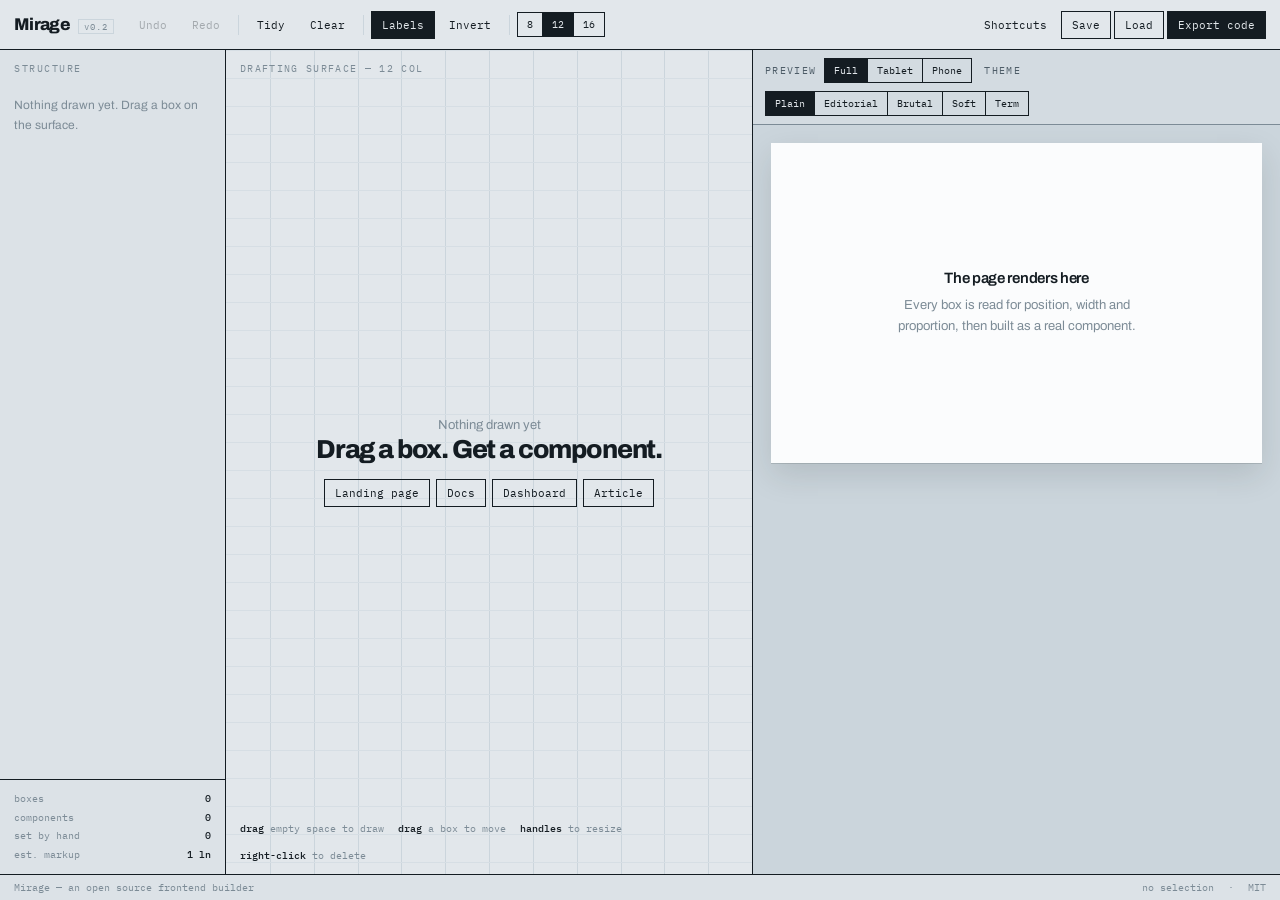
==== mirage/index.html @ 5aaaddd9 "Add files via upload" ====
<!DOCTYPE html>
<html lang="en">
<head>
<meta charset="utf-8">
<meta name="viewport" content="width=device-width, initial-scale=1">
<title>Mirage — draw the page</title>
<link rel="preconnect" href="https://fonts.googleapis.com">
<link rel="preconnect" href="https://fonts.gstatic.com" crossorigin>
<link href="https://fonts.googleapis.com/css2?family=Archivo:wght@400;500;600;700;800&family=IBM+Plex+Mono:wght@400;500&family=Instrument+Serif:ital@0;1&display=swap" rel="stylesheet">
<link rel="stylesheet" href="../css/mirage.css">
</head>
<body>
<div id="app">

<header>
  <div class="mk"><h1>Mirage</h1><span class="v">v0.2</span></div>
  <div class="bar">
    <button class="t" id="bUndo">Undo</button>
    <button class="t" id="bRedo">Redo</button>
    <span class="sep"></span>
    <button class="t" id="bTidy">Tidy</button>
    <button class="t" id="bClear">Clear</button>
    <span class="sep"></span>
    <button class="t on" id="bLabels">Labels</button>
    <button class="t" id="bDark">Invert</button>
    <span class="sep"></span>
    <div class="seg" id="segCols">
      <button data-cols="8">8</button><button data-cols="12" class="on">12</button><button data-cols="16">16</button>
    </div>
  </div>
  <div class="bar right">
    <button class="t" id="bKeys">Shortcuts</button>
    <button class="t bx" id="bSave">Save</button>
    <button class="t bx" id="bLoad">Load</button>
    <button class="t pri" id="bExport">Export code</button>
  </div>
</header>

<main>
  <aside id="rail">
    <div class="pane on" id="paneLayers">
      <div class="rh">Structure</div>
      <div class="rs" id="layers"><div class="none">Nothing drawn yet. Drag a box on the surface.</div></div>
    </div>

    <div class="pane" id="paneInsp">
      <div class="rh" id="inspHead">Box</div>
      <div class="rs">
        <div class="fld">
          <label>Reads as</label>
          <div class="conf" style="margin-bottom:8px">
            <span id="cfLab">auto</span>
            <span class="met"><i id="cfBar"></i></span>
            <span id="cfPct">0%</span>
          </div>
          <div class="types" id="typeGrid"></div>
        </div>
        <div class="fld">
          <label>Span</label>
          <div class="rng"><input type="range" id="fSpan" min="1" max="12" step="1"><span class="v" id="fSpanV">12</span></div>
        </div>
        <div class="fld">
          <label>Height</label>
          <div class="rng"><input type="range" id="fH" min="3" max="60" step="1"><span class="v" id="fHV">10</span></div>
        </div>
        <div class="fld">
          <label>Offset from left</label>
          <div class="rng"><input type="range" id="fX" min="0" max="11" step="1"><span class="v" id="fXV">0</span></div>
        </div>
        <div class="fld" id="fldCells" style="display:none">
          <label>Columns in this row</label>
          <div class="rng"><input type="range" id="fCells" min="2" max="6" step="1"><span class="v" id="fCellsV">3</span></div>
        </div>
        <div class="fld">
          <label>Heading</label>
          <textarea class="txt" id="fHead" rows="2" placeholder="blank uses the default"></textarea>
        </div>
        <div class="fld">
          <label>Body copy</label>
          <textarea class="txt" id="fBody" rows="4" placeholder="blank uses the default"></textarea>
        </div>
      </div>
      <div class="rowbtn">
        <button id="bAuto">Re-read</button>
        <button id="bDupe">Duplicate</button>
        <button class="dg" id="bDel">Delete</button>
      </div>
    </div>

    <div class="stats">
      boxes <b id="stBox">0</b><br>
      components <b id="stComp">0</b><br>
      set by hand <b id="stLock">0</b><br>
      est. markup <b id="stLines">0 ln</b>
    </div>
  </aside>

  <section id="draft">
    <canvas id="sk"></canvas>
    <div class="ov" id="ovTL">Drafting surface — <span id="ovCols">12</span> col</div>
    <div class="ov" id="ovBL">
      <span><b>drag</b> empty space to draw</span>
      <span><b>drag</b> a box to move</span>
      <span><b>handles</b> to resize</span>
      <span><b>right-click</b> to delete</span>
    </div>
    <div class="blank" id="blank">
      <div class="sm">Nothing drawn yet</div>
      <div class="bg">Drag a box. Get a component.</div>
      <div class="ps">
        <button class="t bx" data-preset="landing">Landing page</button>
        <button class="t bx" data-preset="docs">Docs</button>
        <button class="t bx" data-preset="dash">Dashboard</button>
        <button class="t bx" data-preset="post">Article</button>
      </div>
    </div>
  </section>

  <section id="out">
    <div class="obar">
      <span class="lb">Preview</span>
      <div class="seg" id="segDev">
        <button data-w="0" class="on">Full</button><button data-w="820">Tablet</button><button data-w="390">Phone</button>
      </div>
      <span class="lb" style="margin-left:4px">Theme</span>
      <div class="seg" id="segTheme">
        <button data-th="" class="on">Plain</button>
        <button data-th="editorial">Editorial</button>
        <button data-th="brutal">Brutal</button>
        <button data-th="soft">Soft</button>
        <button data-th="terminal">Term</button>
      </div>
    </div>
    <div id="frame">
      <div id="sheet">
        <div class="void">
          <div class="t1">The page renders here</div>
          <div class="t2">Every box is read for position, width and proportion, then built as a real component.</div>
        </div>
      </div>
    </div>
  </section>
</main>

<footer>
  <span>Mirage — an open source frontend builder</span>
  <span class="sp"></span>
  <span id="ftSel">no selection</span>
  <span>·</span>
  <span>MIT</span>
</footer>
</div>

<div class="modal" id="mExport">
  <div class="mbox">
    <div class="mh">
      <span class="ti">Export</span>
      <div class="seg" id="segFmt">
        <button data-f="html" class="on">HTML + CSS</button>
        <button data-f="react">React</button>
        <button data-f="tw">Tailwind</button>
        <button data-f="json">Sketch JSON</button>
      </div>
      <button class="x" id="xExport">×</button>
    </div>
    <div class="mb"><pre id="codeOut"></pre></div>
    <div class="mf">
      <span class="nt" id="exNote"></span>
      <button class="t bx" id="bCopy">Copy</button>
      <button class="t pri" id="bDownload">Download file</button>
    </div>
  </div>
</div>

<div class="modal" id="mKeys">
  <div class="mbox" style="width:min(560px,100%)">
    <div class="mh"><span class="ti">Shortcuts</span><button class="x" id="xKeys">×</button></div>
    <div class="mb"><div class="keys" id="keyList"></div></div>
  </div>
</div>

<div class="modal" id="mLoad">
  <div class="mbox" style="width:min(560px,100%)">
    <div class="mh"><span class="ti">Load sketch</span><button class="x" id="xLoad">×</button></div>
    <div class="mb" style="padding:16px"><textarea class="txt" id="loadBox" rows="12" placeholder="Paste sketch JSON here"></textarea></div>
    <div class="mf"><span class="nt">Produced by Export → Sketch JSON</span><button class="t pri" id="bLoadGo">Load</button></div>
  </div>
</div>

<div class="toast" id="toast"></div>


  <script src="../js/mirage.js" defer></script>
</body>
</html>
---- css/mirage.css ----
:root{
    --paper:#E2E7EB; --grid:#CBD5DC; --ink:#141C22; --blue:#1F5F8B;
    --mark:#EFC44A; --stone:#7C8B96; --sheet:#FBFCFD; --warn:#D9843F;
    --f-d:"Archivo",system-ui,sans-serif; --f-m:"IBM Plex Mono",ui-monospace,monospace;
  }
  *{box-sizing:border-box;margin:0;padding:0}
  html,body{height:100%;overflow:hidden}
  body{background:var(--paper);color:var(--ink);font-family:var(--f-d);-webkit-font-smoothing:antialiased;font-size:14px}
  button{font-family:inherit;color:inherit;background:none;border:none;cursor:pointer}
  input,select,textarea{font-family:inherit;font-size:inherit;color:inherit}
  ::selection{background:var(--mark)}

  #app{display:grid;grid-template-rows:auto 1fr auto;height:100vh}

  /* ================= header ================= */
  header{display:flex;align-items:center;gap:14px;padding:0 14px;height:50px;border-bottom:1px solid var(--ink);background:var(--paper);z-index:5}
  .mk{display:flex;align-items:baseline;gap:8px;flex:none}
  .mk h1{font-size:17px;font-weight:800;letter-spacing:-.04em}
  .mk .v{font-family:var(--f-m);font-size:9px;letter-spacing:.1em;color:var(--stone);border:1px solid var(--grid);padding:1px 5px}
  .bar{display:flex;gap:3px;align-items:center}
  .bar.right{margin-left:auto}
  .t{font-family:var(--f-m);font-size:11px;padding:6px 10px;border:1px solid transparent;transition:.12s;white-space:nowrap;display:flex;align-items:center;gap:6px}
  .t:hover{background:rgba(20,28,34,.07)}
  .t.bx{border-color:var(--ink)}
  .t.bx:hover{background:var(--ink);color:var(--paper)}
  .t.on{background:var(--ink);color:var(--paper)}
  .t.pri{background:var(--ink);color:var(--paper);border-color:var(--ink)}
  .t.pri:hover{background:var(--blue);border-color:var(--blue)}
  .t[disabled]{opacity:.3;pointer-events:none}
  .sep{width:1px;height:20px;background:var(--grid);margin:0 4px}
  .seg{display:flex;border:1px solid var(--ink)}
  .seg button{font-family:var(--f-m);font-size:10px;padding:5px 9px;border-right:1px solid var(--ink)}
  .seg button:last-child{border-right:none}
  .seg button.on{background:var(--ink);color:var(--paper)}

  main{display:grid;grid-template-columns:226px 1fr 1fr;min-height:0}

  /* ================= left rail ================= */
  #rail{border-right:1px solid var(--ink);display:flex;flex-direction:column;min-height:0;background:#DCE2E7}
  .rh{font-family:var(--f-m);font-size:9.5px;letter-spacing:.16em;text-transform:uppercase;color:var(--stone);padding:12px 14px 7px}
  .rs{overflow-y:auto;flex:1;min-height:0}
  .rs::-webkit-scrollbar{width:6px}.rs::-webkit-scrollbar-thumb{background:var(--grid)}
  .pane{display:none;flex-direction:column;min-height:0;flex:1}
  .pane.on{display:flex}

  .lay{display:flex;align-items:center;gap:8px;padding:7px 14px;cursor:pointer;font-size:12px;border-left:2px solid transparent}
  .lay:hover{background:rgba(20,28,34,.05)}
  .lay.on{background:var(--ink);color:var(--paper);border-left-color:var(--mark)}
  .lay .ix{font-family:var(--f-m);font-size:9px;color:var(--stone);width:15px}
  .lay.on .ix{color:var(--mark)}
  .lay .nm{flex:1;letter-spacing:-.01em;overflow:hidden;text-overflow:ellipsis;white-space:nowrap}
  .lay .sp{font-family:var(--f-m);font-size:9.5px;opacity:.6}
  .lay .lk{font-size:9px;color:var(--blue);font-family:var(--f-m)}
  .lay.on .lk{color:var(--mark)}
  .none{padding:14px;font-size:12px;color:var(--stone);line-height:1.65}

  .fld{padding:10px 14px;border-bottom:1px solid var(--grid)}
  .fld label{display:block;font-family:var(--f-m);font-size:9.5px;letter-spacing:.14em;text-transform:uppercase;color:var(--stone);margin-bottom:7px}
  .types{display:grid;grid-template-columns:1fr 1fr;gap:3px}
  .types button{font-family:var(--f-m);font-size:10px;padding:5px 6px;border:1px solid var(--grid);text-align:left;transition:.1s}
  .types button:hover{border-color:var(--ink)}
  .types button.on{background:var(--ink);color:var(--paper);border-color:var(--ink)}
  .rng{display:flex;align-items:center;gap:9px}
  .rng input{flex:1;accent-color:var(--blue);min-width:0}
  .rng .v{font-family:var(--f-m);font-size:11px;width:38px;text-align:right;color:var(--blue)}
  .txt{width:100%;border:1px solid var(--grid);background:var(--sheet);padding:7px 8px;font-size:12px;resize:vertical;line-height:1.5}
  .txt:focus{outline:none;border-color:var(--blue)}
  .conf{display:flex;align-items:center;gap:8px;font-family:var(--f-m);font-size:10px;color:var(--stone)}
  .conf .met{flex:1;height:3px;background:var(--grid);position:relative}
  .conf .met i{position:absolute;top:0;bottom:0;left:0;background:var(--blue)}
  .conf .met i.low{background:var(--warn)}
  .rowbtn{display:flex;gap:4px;padding:10px 14px}
  .rowbtn button{flex:1;font-family:var(--f-m);font-size:10px;padding:6px;border:1px solid var(--ink)}
  .rowbtn button:hover{background:var(--ink);color:var(--paper)}
  .rowbtn button.dg{border-color:#B4553E;color:#B4553E}
  .rowbtn button.dg:hover{background:#B4553E;color:#fff}

  .stats{border-top:1px solid var(--ink);padding:10px 14px;font-family:var(--f-m);font-size:10px;color:var(--stone);line-height:1.85}
  .stats b{color:var(--ink);font-weight:500;float:right}

  /* ================= draft ================= */
  #draft{position:relative;border-right:1px solid var(--ink);overflow:hidden;background:var(--paper)}
  #draft.dark{background:#141C22}
  #sk{display:block;width:100%;height:100%;touch-action:none;cursor:crosshair}
  .ov{position:absolute;font-family:var(--f-m);font-size:9.5px;color:var(--stone);pointer-events:none;letter-spacing:.14em;text-transform:uppercase}
  #ovTL{left:14px;top:12px}
  #ovBL{left:14px;bottom:12px;right:14px;text-transform:none;letter-spacing:0;display:flex;gap:14px;flex-wrap:wrap}
  #ovBL b{color:var(--ink);font-weight:500}
  #draft.dark .ov{color:#5C6B78}#draft.dark #ovBL b{color:#C3CFD9}
  .blank{position:absolute;inset:0;display:flex;flex-direction:column;align-items:center;justify-content:center;text-align:center;transition:opacity .25s;padding:20px;pointer-events:none}
  .blank .ps{pointer-events:auto}
  .blank.gone{opacity:0}
  .blank .sm{font-size:13px;color:var(--stone)}
  .blank .bg{font-size:26px;font-weight:800;letter-spacing:-.045em;margin:3px 0 16px}
  .blank .ps{display:flex;gap:6px;flex-wrap:wrap;justify-content:center;max-width:340px}

  /* ================= preview ================= */
  #out{overflow:auto;background:var(--grid);display:flex;flex-direction:column}
  #out::-webkit-scrollbar{width:9px}#out::-webkit-scrollbar-thumb{background:var(--stone)}
  .obar{position:sticky;top:0;z-index:3;display:flex;align-items:center;gap:8px;padding:8px 12px;background:#D3DBE1;border-bottom:1px solid var(--stone);flex-wrap:wrap}
  .obar .lb{font-family:var(--f-m);font-size:9.5px;letter-spacing:.14em;text-transform:uppercase;color:#4E5D68}
  #frame{padding:18px;display:flex;justify-content:center;flex:1}
  #sheet{background:var(--c-bg);width:100%;transition:max-width .3s;box-shadow:0 1px 0 rgba(20,28,34,.14),0 12px 30px rgba(20,28,34,.13);overflow:hidden;align-self:flex-start;color:var(--c-fg);font-family:var(--c-fb)}
  .void{display:flex;flex-direction:column;align-items:center;justify-content:center;min-height:320px;gap:9px;text-align:center;padding:34px;color:var(--stone)}
  .void .t1{font-size:15px;font-weight:600;color:var(--ink);letter-spacing:-.02em}
  .void .t2{font-size:13px;max-width:250px;line-height:1.6}

  /* ---- theme tokens ---- */
  #sheet{--c-bg:#FBFCFD;--c-fg:#141C22;--c-mut:#5A6873;--c-line:#E4E9ED;--c-acc:#1F5F8B;
    --c-r:2px;--c-pad:26px;--c-fd:"Archivo",sans-serif;--c-fb:"Archivo",sans-serif;--c-bw:1px;--c-sh:none;--c-tt:-.03em}
  #sheet.th-editorial{--c-bg:#FCFBF7;--c-fg:#1A1714;--c-mut:#6B635A;--c-line:#E6E1D6;--c-acc:#8A5A2B;
    --c-r:0px;--c-fd:"Instrument Serif",Georgia,serif;--c-tt:-.01em}
  #sheet.th-brutal{--c-bg:#F2F0EA;--c-fg:#0B0B0B;--c-mut:#3A3A3A;--c-line:#0B0B0B;--c-acc:#0B0B0B;
    --c-r:0px;--c-bw:2px;--c-sh:5px 5px 0 #0B0B0B;--c-tt:-.045em}
  #sheet.th-soft{--c-bg:#FAFAFC;--c-fg:#1B1E2B;--c-mut:#6E7488;--c-line:#EBECF2;--c-acc:#5B5BD6;
    --c-r:12px;--c-pad:30px;--c-sh:0 2px 10px rgba(27,30,43,.07);--c-tt:-.03em}
  #sheet.th-terminal{--c-bg:#0D1117;--c-fg:#D6DEE4;--c-mut:#7C8B96;--c-line:#1E262E;--c-acc:#4FE0B0;
    --c-r:0px;--c-fd:"IBM Plex Mono",monospace;--c-fb:"IBM Plex Mono",monospace;--c-tt:-.01em}

  /* ---- generated components ---- */
  .cx{animation:cin .3s cubic-bezier(.2,.8,.3,1) both}
  @keyframes cin{from{opacity:0;transform:translateY(6px)}to{opacity:1;transform:none}}
  .c-nav{display:flex;align-items:center;gap:18px;padding:14px var(--c-pad);border-bottom:var(--c-bw) solid var(--c-line);flex-wrap:wrap}
  .c-nav .lg{font-family:var(--c-fd);font-weight:700;font-size:15px;letter-spacing:var(--c-tt)}
  .c-nav .ln{display:flex;gap:14px;margin-left:auto;font-size:12.5px;color:var(--c-mut)}
  .c-nav .cta{background:var(--c-acc);color:var(--c-bg);font-size:11.5px;padding:7px 12px;border-radius:var(--c-r);box-shadow:var(--c-sh)}
  .c-hero{padding:calc(var(--c-pad)*1.9) var(--c-pad);border-bottom:var(--c-bw) solid var(--c-line)}
  .c-hero h1{font-family:var(--c-fd);font-size:clamp(27px,4.2vw,42px);line-height:1.04;letter-spacing:var(--c-tt);font-weight:800;max-width:14ch}
  #sheet.th-editorial .c-hero h1,#sheet.th-terminal .c-hero h1{font-weight:400}
  .c-hero p{margin-top:13px;font-size:14.5px;color:var(--c-mut);max-width:46ch;line-height:1.6}
  .c-hero .bs{margin-top:20px;display:flex;gap:8px;flex-wrap:wrap}
  .c-hero .b1{background:var(--c-acc);color:var(--c-bg);font-size:13px;padding:10px 17px;border-radius:var(--c-r);box-shadow:var(--c-sh)}
  .c-hero .b2{border:var(--c-bw) solid var(--c-acc);color:var(--c-acc);font-size:13px;padding:10px 17px;border-radius:var(--c-r)}
  .c-text{padding:var(--c-pad)}
  .c-text h3{font-family:var(--c-fd);font-size:19px;letter-spacing:var(--c-tt);margin-bottom:8px;font-weight:700}
  .c-text p{font-size:13.5px;line-height:1.75;color:var(--c-mut);max-width:64ch}
  .c-grid{display:grid;gap:11px;padding:var(--c-pad)}
  .c-card{border:var(--c-bw) solid var(--c-line);padding:15px;border-radius:var(--c-r);box-shadow:var(--c-sh);background:var(--c-bg)}
  .c-card .k{font-family:var(--f-m);font-size:9.5px;color:var(--c-acc);letter-spacing:.12em;text-transform:uppercase}
  .c-card h4{font-family:var(--c-fd);font-size:15px;margin:7px 0 5px;letter-spacing:var(--c-tt);font-weight:700}
  .c-card p{font-size:12.5px;line-height:1.6;color:var(--c-mut)}
  .c-img{background:repeating-linear-gradient(45deg,rgba(127,140,155,.14) 0 9px,transparent 9px 18px);
    display:flex;align-items:center;justify-content:center;font-family:var(--f-m);font-size:10px;color:var(--c-mut);
    letter-spacing:.12em;border:var(--c-bw) solid var(--c-line);border-radius:var(--c-r)}
  .c-side{display:grid;gap:2px;padding:var(--c-pad)}
  .c-side .it{font-size:13px;padding:8px 11px;border-left:2px solid var(--c-line);color:var(--c-mut)}
  .c-side .it.a{border-left-color:var(--c-acc);color:var(--c-fg);font-weight:600}
  .c-btn{padding:var(--c-pad)}
  .c-btn button{background:var(--c-acc);color:var(--c-bg);font-size:13px;padding:11px 20px;border-radius:var(--c-r);box-shadow:var(--c-sh)}
  .c-foot{padding:var(--c-pad);border-top:var(--c-bw) solid var(--c-line);display:flex;gap:14px;align-items:center;font-family:var(--f-m);font-size:11.5px;color:var(--c-mut);flex-wrap:wrap}
  .c-foot .sp{margin-left:auto}
  .c-split{display:grid;grid-template-columns:1fr 1fr;border-bottom:var(--c-bw) solid var(--c-line)}
  .c-split>*{padding:var(--c-pad)}
  .c-split h3{font-family:var(--c-fd);font-size:19px;letter-spacing:var(--c-tt);margin-bottom:8px;font-weight:700}
  .c-split p{font-size:13.5px;line-height:1.72;color:var(--c-mut)}
  .c-stats{display:grid;gap:1px;padding:var(--c-pad);background:var(--c-line)}
  .c-stats .s{background:var(--c-bg);padding:15px}
  .c-stats .n{font-family:var(--c-fd);font-size:27px;letter-spacing:-.04em;font-weight:800;color:var(--c-acc)}
  .c-stats .l{font-family:var(--f-m);font-size:10px;color:var(--c-mut);margin-top:4px;letter-spacing:.06em}
  .c-logos{display:flex;gap:10px;padding:var(--c-pad);align-items:center;justify-content:space-between;border-bottom:var(--c-bw) solid var(--c-line);flex-wrap:wrap}
  .c-logos .lo{font-family:var(--c-fd);font-weight:700;font-size:14px;color:var(--c-mut);letter-spacing:-.03em;opacity:.75}
  .c-quote{padding:calc(var(--c-pad)*1.4) var(--c-pad);border-bottom:var(--c-bw) solid var(--c-line)}
  .c-quote blockquote{font-family:var(--c-fd);font-size:21px;line-height:1.4;letter-spacing:var(--c-tt);max-width:34ch;font-weight:600}
  #sheet.th-editorial .c-quote blockquote{font-style:italic;font-weight:400}
  .c-quote .who{margin-top:13px;font-family:var(--f-m);font-size:11px;color:var(--c-mut)}
  .c-form{padding:var(--c-pad);display:grid;gap:9px;max-width:420px}
  .c-form .inp{border:var(--c-bw) solid var(--c-line);padding:10px 11px;font-size:13px;color:var(--c-mut);border-radius:var(--c-r)}
  .c-form .sb{background:var(--c-acc);color:var(--c-bg);padding:11px;font-size:13px;border-radius:var(--c-r);text-align:center;box-shadow:var(--c-sh)}
  .c-table{padding:var(--c-pad);overflow-x:auto}
  .c-table table{width:100%;border-collapse:collapse;font-size:12.5px}
  .c-table th{font-family:var(--f-m);font-size:9.5px;letter-spacing:.12em;text-transform:uppercase;color:var(--c-mut);text-align:left;padding:8px 10px;border-bottom:var(--c-bw) solid var(--c-line)}
  .c-table td{padding:9px 10px;border-bottom:1px solid var(--c-line);color:var(--c-mut)}
  .c-table td:first-child{color:var(--c-fg);font-weight:600}
  .c-tabs{padding:var(--c-pad)}
  .c-tabs .tl{display:flex;gap:2px;border-bottom:var(--c-bw) solid var(--c-line);margin-bottom:14px}
  .c-tabs .tb{font-size:12.5px;padding:8px 13px;color:var(--c-mut)}
  .c-tabs .tb.a{color:var(--c-fg);border-bottom:2px solid var(--c-acc);font-weight:600}
  .c-tabs p{font-size:13.5px;line-height:1.72;color:var(--c-mut);max-width:60ch}
  .c-banner{padding:calc(var(--c-pad)*1.5) var(--c-pad);background:var(--c-acc);color:var(--c-bg);display:flex;align-items:center;gap:18px;flex-wrap:wrap}
  .c-banner h3{font-family:var(--c-fd);font-size:23px;letter-spacing:var(--c-tt);font-weight:800;max-width:20ch}
  .c-banner .b{margin-left:auto;background:var(--c-bg);color:var(--c-acc);padding:11px 19px;font-size:13px;border-radius:var(--c-r)}
  .c-code{padding:var(--c-pad)}
  .c-code pre{background:#131A21;color:#D6DEE4;padding:15px;font-family:var(--f-m);font-size:11.5px;line-height:1.8;overflow:auto;border-radius:var(--c-r)}
  .c-gal{display:grid;gap:7px;padding:var(--c-pad)}
  .c-price{display:grid;gap:11px;padding:var(--c-pad)}
  .c-price .p{border:var(--c-bw) solid var(--c-line);padding:19px;border-radius:var(--c-r);box-shadow:var(--c-sh)}
  .c-price .tn{font-family:var(--f-m);font-size:10px;letter-spacing:.12em;text-transform:uppercase;color:var(--c-acc)}
  .c-price .am{font-family:var(--c-fd);font-size:30px;font-weight:800;letter-spacing:-.04em;margin:8px 0 3px}
  .c-price ul{list-style:none;margin-top:12px;display:grid;gap:6px}
  .c-price li{font-size:12.5px;color:var(--c-mut)}

  /* ================= modals ================= */
  .modal{position:fixed;inset:0;z-index:40;display:none;align-items:center;justify-content:center;background:rgba(20,28,34,.55);padding:24px}
  .modal.on{display:flex}
  .mbox{background:var(--paper);border:1px solid var(--ink);width:min(780px,100%);max-height:82vh;display:flex;flex-direction:column}
  .mh{display:flex;align-items:center;gap:10px;padding:12px 15px;border-bottom:1px solid var(--ink);flex-wrap:wrap}
  .mh .ti{font-family:var(--f-m);font-size:11px;letter-spacing:.16em;text-transform:uppercase}
  .mh .x{margin-left:auto;font-size:19px;line-height:1;padding:0 4px}
  .mb{overflow:auto;flex:1}
  .mb pre{background:var(--ink);color:#D6DEE4;padding:18px;font-family:var(--f-m);font-size:11.5px;line-height:1.75;white-space:pre;overflow:auto;min-height:230px}
  .mb pre::-webkit-scrollbar{height:9px;width:9px}.mb pre::-webkit-scrollbar-thumb{background:#2A363F}
  .keys{padding:18px;display:grid;grid-template-columns:1fr 1fr;gap:9px 26px}
  .keys div{display:flex;align-items:center;gap:10px;font-size:13px}
  .keys kbd{font-family:var(--f-m);font-size:10px;border:1px solid var(--stone);padding:2px 6px;background:var(--sheet);margin-left:auto}
  .mf{padding:11px 15px;border-top:1px solid var(--ink);display:flex;gap:6px;align-items:center;flex-wrap:wrap}
  .mf .nt{font-family:var(--f-m);font-size:10.5px;color:var(--stone);margin-right:auto}

  footer{height:26px;border-top:1px solid var(--ink);display:flex;align-items:center;gap:14px;padding:0 14px;
    font-family:var(--f-m);font-size:10px;color:var(--stone);background:#DCE2E7}
  footer .sp{margin-left:auto}

  .toast{position:fixed;bottom:44px;left:50%;transform:translateX(-50%) translateY(14px);opacity:0;
    background:var(--ink);color:var(--paper);font-family:var(--f-m);font-size:11px;padding:9px 15px;
    z-index:60;transition:.25s;pointer-events:none}
  .toast.on{opacity:1;transform:translateX(-50%)}

  @media (max-width:1000px){
    main{grid-template-columns:1fr;grid-template-rows:auto 1fr 1fr}
    #rail{border-right:none;border-bottom:1px solid var(--ink);max-height:180px}
    #draft{border-right:none;border-bottom:1px solid var(--ink)}
    header{overflow-x:auto}
  }
  @media (prefers-reduced-motion:reduce){.cx{animation:none}}
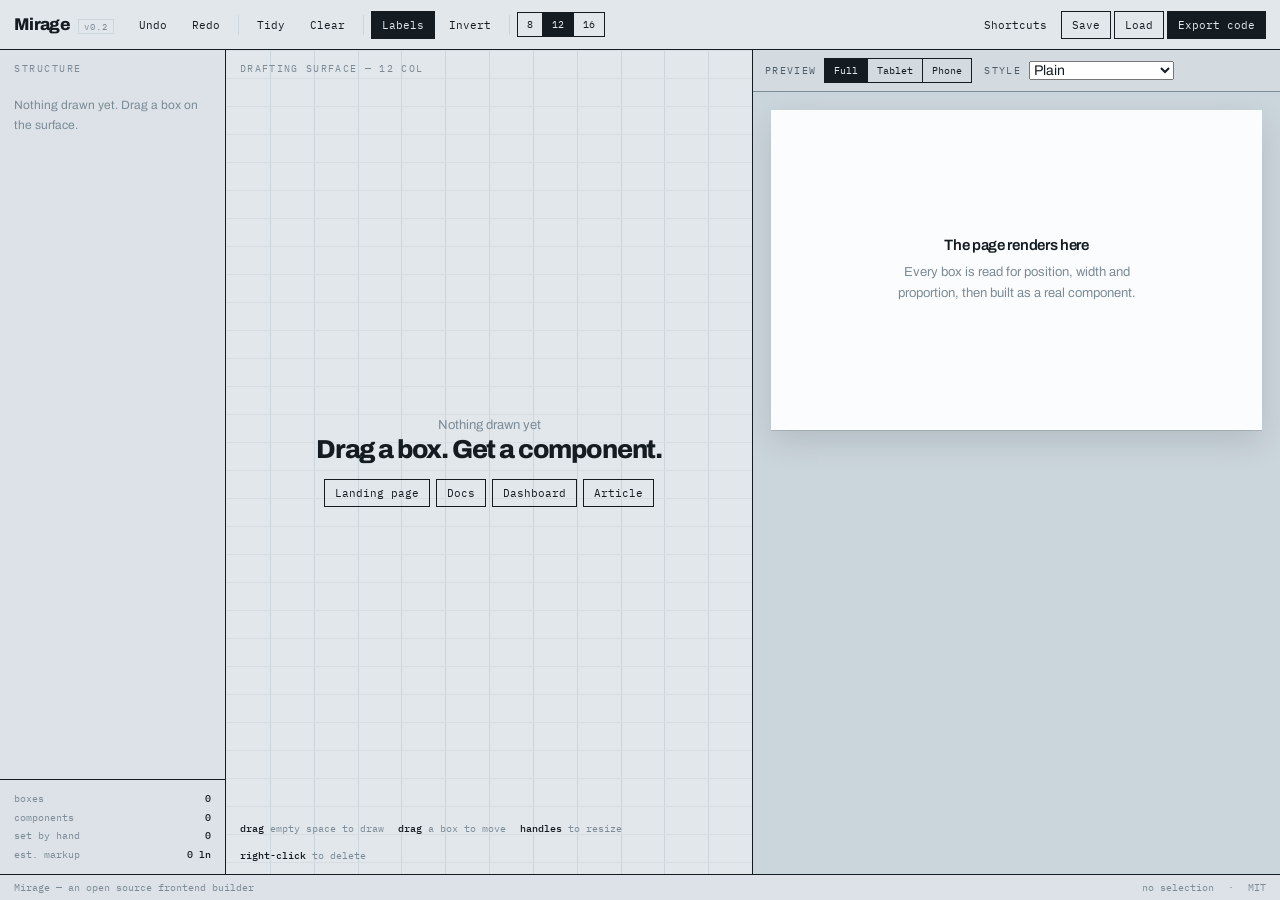
==== commit 682093a8: "Implement theme selection dropdown in index.html Added a dropdown for theme selection with various o" ====
--- a/mirage/index.html
+++ b/mirage/index.html
@@ -7,7 +7,9 @@
 <link rel="preconnect" href="https://fonts.googleapis.com">
 <link rel="preconnect" href="https://fonts.gstatic.com" crossorigin>
 <link href="https://fonts.googleapis.com/css2?family=Archivo:wght@400;500;600;700;800&family=IBM+Plex+Mono:wght@400;500&family=Instrument+Serif:ital@0;1&display=swap" rel="stylesheet">
+<link href="https://fonts.googleapis.com/css2?family=Bebas+Neue&family=Caveat:wght@400;700&family=Cormorant+Garamond:wght@400;500;600;700&family=EB+Garamond:wght@400;500;600&family=Fraunces:opsz,wght@9..144,400;9..144,600;9..144,700&family=IBM+Plex+Sans:wght@400;500;600;700&family=Inter:wght@400;500;600;700;800;900&family=JetBrains+Mono:wght@400;500&family=Kalam:wght@400;700&family=Nunito:wght@400;600;700;800&family=Orbitron:wght@400;500;700&family=Oswald:wght@400;500;600;700&family=Playfair+Display:wght@400;500;600;700;800;900&family=Poiret+One&family=Roboto:wght@400;500;700&family=Space+Grotesk:wght@400;500;600;700&family=Space+Mono:wght@400;700&family=Archivo+Black&family=VT323&display=swap" rel="stylesheet">
 <link rel="stylesheet" href="../css/mirage.css">
+<link rel="stylesheet" href="../css/themes.css">
 </head>
 <body>
 <div id="app">
@@ -122,14 +124,54 @@
       <div class="seg" id="segDev">
         <button data-w="0" class="on">Full</button><button data-w="820">Tablet</button><button data-w="390">Phone</button>
       </div>
-      <span class="lb" style="margin-left:4px">Theme</span>
-      <div class="seg" id="segTheme">
-        <button data-th="" class="on">Plain</button>
-        <button data-th="editorial">Editorial</button>
-        <button data-th="brutal">Brutal</button>
-        <button data-th="soft">Soft</button>
-        <button data-th="terminal">Term</button>
-      </div>
+      <span class="lb" style="margin-left:4px">Style</span>
+      <select id="themeSel" class="tsel">
+        <optgroup label="House">
+          <option value="">Plain</option>
+          <option value="editorial">Editorial</option>
+          <option value="brutal">Brutal</option>
+          <option value="soft">Soft</option>
+          <option value="terminal">Terminal</option>
+        </optgroup>
+        <optgroup label="Editorial · light + serif">
+          <option value="monochrome">Monochrome</option>
+          <option value="newsprint">Newsprint</option>
+          <option value="luxury">Luxury</option>
+          <option value="academia">Academia</option>
+          <option value="botanical">Botanical</option>
+          <option value="organic">Organic</option>
+        </optgroup>
+        <optgroup label="Product · light + sans">
+          <option value="saas">SaaS</option>
+          <option value="swiss-minimalist">Swiss Minimalist</option>
+          <option value="flat-design">Flat Design</option>
+          <option value="material-design">Material Design</option>
+          <option value="professional">Professional</option>
+          <option value="enterprise">Enterprise</option>
+        </optgroup>
+        <optgroup label="Expressive · light">
+          <option value="bauhaus">Bauhaus</option>
+          <option value="neo-brutalism">Neo Brutalism</option>
+          <option value="playful-geometric">Playful Geometric</option>
+          <option value="claymorphism">Claymorphism</option>
+          <option value="neumorphism">Neumorphism</option>
+          <option value="maximalism">Maximalism</option>
+          <option value="sketch">Sketch</option>
+          <option value="industrial">Industrial</option>
+          <option value="retro">Retro</option>
+        </optgroup>
+        <optgroup label="Dark">
+          <option value="modern-dark">Modern Dark</option>
+          <option value="minimal-dark">Minimal Dark</option>
+          <option value="bold-typography">Bold Typography</option>
+          <option value="kinetic">Kinetic</option>
+          <option value="web3">Web3</option>
+          <option value="art-deco">Art Deco</option>
+          <option value="vaporwave">Vaporwave</option>
+          <option value="terminal-dp">Terminal (green)</option>
+          <option value="cyberpunk">Cyberpunk</option>
+        </optgroup>
+      </select>
     </div>
     <div id="frame">
       <div id="sheet">
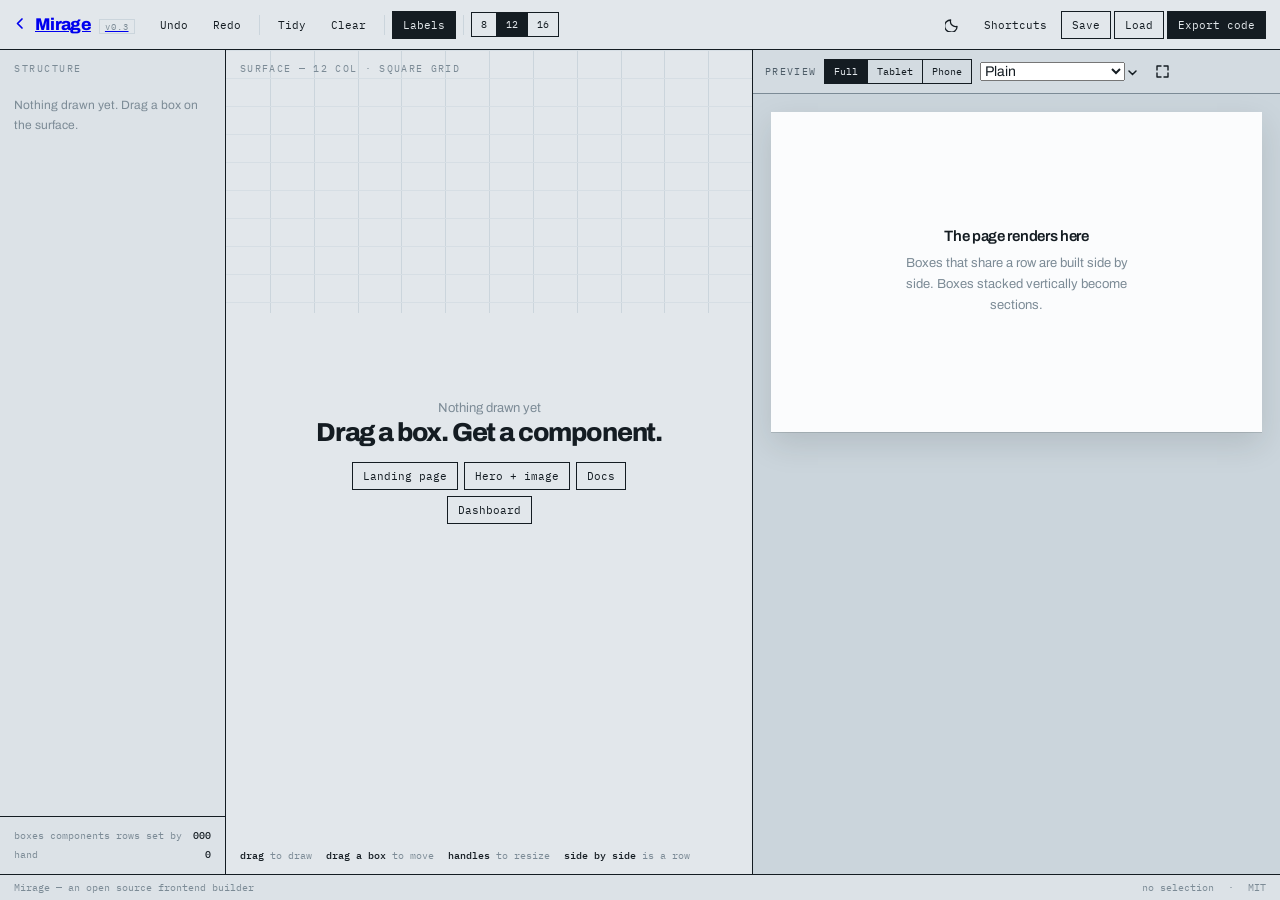
==== commit bf8292c2: "Update index.html" ====
--- a/mirage/index.html
+++ b/mirage/index.html
@@ -7,7 +7,7 @@
 <link rel="preconnect" href="https://fonts.googleapis.com">
 <link rel="preconnect" href="https://fonts.gstatic.com" crossorigin>
 <link href="https://fonts.googleapis.com/css2?family=Archivo:wght@400;500;600;700;800&family=IBM+Plex+Mono:wght@400;500&family=Instrument+Serif:ital@0;1&display=swap" rel="stylesheet">
-<link href="https://fonts.googleapis.com/css2?family=Bebas+Neue&family=Caveat:wght@400;700&family=Cormorant+Garamond:wght@400;500;600;700&family=EB+Garamond:wght@400;500;600&family=Fraunces:opsz,wght@9..144,400;9..144,600;9..144,700&family=IBM+Plex+Sans:wght@400;500;600;700&family=Inter:wght@400;500;600;700;800;900&family=JetBrains+Mono:wght@400;500&family=Kalam:wght@400;700&family=Nunito:wght@400;600;700;800&family=Orbitron:wght@400;500;700&family=Oswald:wght@400;500;600;700&family=Playfair+Display:wght@400;500;600;700;800;900&family=Poiret+One&family=Roboto:wght@400;500;700&family=Space+Grotesk:wght@400;500;600;700&family=Space+Mono:wght@400;700&family=Archivo+Black&family=VT323&display=swap" rel="stylesheet">
+<link href="https://fonts.googleapis.com/css2?family=Archivo+Black&family=Bebas+Neue&family=Caveat:wght@400;700&family=Cormorant+Garamond:wght@300;400;600;700&family=DM+Serif+Display&family=EB+Garamond:wght@400;500;600&family=Fraunces:opsz,wght@9..144,400;9..144,600;9..144,900&family=IBM+Plex+Sans:wght@400;500;600;700&family=Inter:wght@400;500;600;700;800;900&family=JetBrains+Mono:wght@400;500;700&family=Kalam:wght@400;700&family=Libre+Baskerville:wght@400;700&family=Nunito:wght@400;600;700;900&family=Orbitron:wght@400;700;900&family=Oswald:wght@400;500;600;700&family=Playfair+Display:wght@400;500;700;800;900&family=Poiret+One&family=Roboto:wght@400;500;700;900&family=Space+Grotesk:wght@400;500;600;700&family=Space+Mono:wght@400;700&family=VT323&display=swap" rel="stylesheet">
 <link rel="stylesheet" href="../css/mirage.css">
 <link rel="stylesheet" href="../css/themes.css">
 </head>
@@ -15,7 +15,13 @@
 <div id="app">
 
 <header>
-  <div class="mk"><h1>Mirage</h1><span class="v">v0.2</span></div>
+  <a class="mk" href="/" title="Back to the homepage">
+    <span class="hm" aria-hidden="true">
+      <svg width="13" height="13" viewBox="0 0 13 13" fill="none"><path d="M8 2L3.5 6.5 8 11" stroke="currentColor" stroke-width="1.7" stroke-linecap="round" stroke-linejoin="round"/></svg>
+    </span>
+    <h1>Mirage</h1><span class="v">v0.3</span>
+  </a>
+
   <div class="bar">
     <button class="t" id="bUndo">Undo</button>
     <button class="t" id="bRedo">Redo</button>
@@ -24,13 +30,16 @@
     <button class="t" id="bClear">Clear</button>
     <span class="sep"></span>
     <button class="t on" id="bLabels">Labels</button>
-    <button class="t" id="bDark">Invert</button>
     <span class="sep"></span>
     <div class="seg" id="segCols">
       <button data-cols="8">8</button><button data-cols="12" class="on">12</button><button data-cols="16">16</button>
     </div>
   </div>
+
   <div class="bar right">
+    <button class="t ico" id="bTheme" title="Toggle dark mode">
+      <svg width="14" height="14" viewBox="0 0 14 14" fill="none"><path d="M12 8.4A5.2 5.2 0 015.6 2a5.4 5.4 0 100 12 5.4 5.4 0 006.4-5.6z" stroke="currentColor" stroke-width="1.3" stroke-linejoin="round"/></svg>
+    </button>
     <button class="t" id="bKeys">Shortcuts</button>
     <button class="t bx" id="bSave">Save</button>
     <button class="t bx" id="bLoad">Load</button>
@@ -50,7 +59,7 @@
       <div class="rs">
         <div class="fld">
           <label>Reads as</label>
-          <div class="conf" style="margin-bottom:8px">
+          <div class="conf">
             <span id="cfLab">auto</span>
             <span class="met"><i id="cfBar"></i></span>
             <span id="cfPct">0%</span>
@@ -58,28 +67,26 @@
           <div class="types" id="typeGrid"></div>
         </div>
         <div class="fld">
-          <label>Span</label>
-          <div class="rng"><input type="range" id="fSpan" min="1" max="12" step="1"><span class="v" id="fSpanV">12</span></div>
-        </div>
-        <div class="fld">
-          <label>Height</label>
-          <div class="rng"><input type="range" id="fH" min="3" max="60" step="1"><span class="v" id="fHV">10</span></div>
-        </div>
-        <div class="fld">
-          <label>Offset from left</label>
-          <div class="rng"><input type="range" id="fX" min="0" max="11" step="1"><span class="v" id="fXV">0</span></div>
-        </div>
-        <div class="fld" id="fldCells" style="display:none">
-          <label>Columns in this row</label>
+          <label>Geometry</label>
+          <div class="grid2">
+            <div class="num"><span>X</span><input type="number" id="fX" min="0" step="1"></div>
+            <div class="num"><span>Y</span><input type="number" id="fY" min="0" step="1"></div>
+            <div class="num"><span>W</span><input type="number" id="fW" min="1" step="1"></div>
+            <div class="num"><span>H</span><input type="number" id="fH" min="1" step="1"></div>
+          </div>
+        </div>
+        <div class="fld" id="fldCells" hidden>
+          <label>Columns inside</label>
           <div class="rng"><input type="range" id="fCells" min="2" max="6" step="1"><span class="v" id="fCellsV">3</span></div>
         </div>
         <div class="fld">
-          <label>Heading</label>
-          <textarea class="txt" id="fHead" rows="2" placeholder="blank uses the default"></textarea>
-        </div>
-        <div class="fld">
-          <label>Body copy</label>
-          <textarea class="txt" id="fBody" rows="4" placeholder="blank uses the default"></textarea>
+          <label for="fHead">Heading</label>
+          <textarea class="txt" id="fHead" rows="2" placeholder="Leave blank for the default"></textarea>
+        </div>
+        <div class="fld">
+          <label for="fBody">Body copy</label>
+          <textarea class="txt" id="fBody" rows="5" placeholder="Leave blank for the default"></textarea>
+          <p class="hint">Commas become separate items for nav and side nav.</p>
         </div>
       </div>
       <div class="rowbtn">
@@ -90,30 +97,32 @@
     </div>
 
     <div class="stats">
-      boxes <b id="stBox">0</b><br>
-      components <b id="stComp">0</b><br>
-      set by hand <b id="stLock">0</b><br>
-      est. markup <b id="stLines">0 ln</b>
+      <span>boxes</span><b id="stBox">0</b>
+      <span>components</span><b id="stComp">0</b>
+      <span>rows</span><b id="stRows">0</b>
+      <span>set by hand</span><b id="stLock">0</b>
     </div>
   </aside>
 
   <section id="draft">
-    <canvas id="sk"></canvas>
-    <div class="ov" id="ovTL">Drafting surface — <span id="ovCols">12</span> col</div>
+    <div class="ov" id="ovTL">Surface — <span id="ovCols">12</span> col · square grid</div>
+    <div id="scroll">
+      <canvas id="sk"></canvas>
+    </div>
     <div class="ov" id="ovBL">
-      <span><b>drag</b> empty space to draw</span>
-      <span><b>drag</b> a box to move</span>
+      <span><b>drag</b> to draw</span>
+      <span><b>drag a box</b> to move</span>
       <span><b>handles</b> to resize</span>
-      <span><b>right-click</b> to delete</span>
+      <span><b>side by side</b> is a row</span>
     </div>
     <div class="blank" id="blank">
       <div class="sm">Nothing drawn yet</div>
       <div class="bg">Drag a box. Get a component.</div>
       <div class="ps">
         <button class="t bx" data-preset="landing">Landing page</button>
+        <button class="t bx" data-preset="split">Hero + image</button>
         <button class="t bx" data-preset="docs">Docs</button>
         <button class="t bx" data-preset="dash">Dashboard</button>
-        <button class="t bx" data-preset="post">Article</button>
       </div>
     </div>
   </section>
@@ -124,114 +133,101 @@
       <div class="seg" id="segDev">
         <button data-w="0" class="on">Full</button><button data-w="820">Tablet</button><button data-w="390">Phone</button>
       </div>
-      <span class="lb" style="margin-left:4px">Style</span>
-      <select id="themeSel" class="tsel">
-        <optgroup label="House">
-          <option value="">Plain</option>
-          <option value="editorial">Editorial</option>
-          <option value="brutal">Brutal</option>
-          <option value="soft">Soft</option>
-          <option value="terminal">Terminal</option>
-        </optgroup>
-        <optgroup label="Editorial · light + serif">
-          <option value="monochrome">Monochrome</option>
-          <option value="newsprint">Newsprint</option>
-          <option value="luxury">Luxury</option>
-          <option value="academia">Academia</option>
-          <option value="botanical">Botanical</option>
-          <option value="organic">Organic</option>
-        </optgroup>
-        <optgroup label="Product · light + sans">
-          <option value="saas">SaaS</option>
-          <option value="swiss-minimalist">Swiss Minimalist</option>
-          <option value="flat-design">Flat Design</option>
-          <option value="material-design">Material Design</option>
-          <option value="professional">Professional</option>
-          <option value="enterprise">Enterprise</option>
-        </optgroup>
-        <optgroup label="Expressive · light">
-          <option value="bauhaus">Bauhaus</option>
-          <option value="neo-brutalism">Neo Brutalism</option>
-          <option value="playful-geometric">Playful Geometric</option>
-          <option value="claymorphism">Claymorphism</option>
-          <option value="neumorphism">Neumorphism</option>
-          <option value="maximalism">Maximalism</option>
-          <option value="sketch">Sketch</option>
-          <option value="industrial">Industrial</option>
-          <option value="retro">Retro</option>
-        </optgroup>
-        <optgroup label="Dark">
-          <option value="modern-dark">Modern Dark</option>
-          <option value="minimal-dark">Minimal Dark</option>
-          <option value="bold-typography">Bold Typography</option>
-          <option value="kinetic">Kinetic</option>
-          <option value="web3">Web3</option>
-          <option value="art-deco">Art Deco</option>
-          <option value="vaporwave">Vaporwave</option>
-          <option value="terminal-dp">Terminal (green)</option>
-          <option value="cyberpunk">Cyberpunk</option>
-        </optgroup>
-      </select>
-    </div>
-    <div id="frame">
-      <div id="sheet">
-        <div class="void">
-          <div class="t1">The page renders here</div>
-          <div class="t2">Every box is read for position, width and proportion, then built as a real component.</div>
-        </div>
-      </div>
-    </div>
+      <div class="selwrap">
+        <select id="themeSel" aria-label="Design style">
+          <optgroup label="House">
+            <option value="">Plain</option>
+            <option value="editorial">Editorial</option>
+            <option value="brutal">Brutal</option>
+            <option value="soft">Soft</option>
+            <option value="terminal">Terminal</option>
+          </optgroup>
+          <optgroup label="Editorial · serif">
+            <option value="monochrome">Monochrome</option>
+            <option value="newsprint">Newsprint</option>
+            <option value="luxury">Luxury</option>
+            <option value="academia">Academia</option>
+            <option value="botanical">Botanical</option>
+            <option value="organic">Organic</option>
+          </optgroup>
+          <optgroup label="Product · sans">
+            <option value="saas">SaaS</option>
+            <option value="swiss-minimalist">Swiss Minimalist</option>
+            <option value="flat-design">Flat Design</option>
+            <option value="material-design">Material Design</option>
+            <option value="professional">Professional</option>
+            <option value="enterprise">Enterprise</option>
+          </optgroup>
+          <optgroup label="Expressive">
+            <option value="bauhaus">Bauhaus</option>
+            <option value="neo-brutalism">Neo Brutalism</option>
+            <option value="playful-geometric">Playful Geometric</option>
+            <option value="claymorphism">Claymorphism</option>
+            <option value="neumorphism">Neumorphism</option>
+            <option value="maximalism">Maximalism</option>
+            <option value="sketch">Sketch</option>
+            <option value="industrial">Industrial</option>
+            <option value="retro">Retro</option>
+          </optgroup>
+          <optgroup label="Dark">
+            <option value="modern-dark">Modern Dark</option>
+            <option value="minimal-dark">Minimal Dark</option>
+            <option value="bold-typography">Bold Typography</option>
+            <option value="kinetic">Kinetic</option>
+            <option value="web3">Web3</option>
+            <option value="art-deco">Art Deco</option>
+            <option value="vaporwave">Vaporwave</option>
+            <option value="terminal-dp">Terminal (green)</option>
+            <option value="cyberpunk">Cyberpunk</option>
+          </optgroup>
+        </select>
+        <svg class="chev" width="9" height="6" viewBox="0 0 9 6" fill="none"><path d="M1 1l3.5 3.5L8 1" stroke="currentColor" stroke-width="1.5" stroke-linecap="round"/></svg>
+      </div>
+      <button class="t ico" id="bFull" title="Expand preview">
+        <svg width="13" height="13" viewBox="0 0 13 13" fill="none"><path d="M5 1H1v4M8 12h4V8M12 5V1H8M1 8v4h4" stroke="currentColor" stroke-width="1.4" stroke-linecap="round" stroke-linejoin="round"/></svg>
+      </button>
+    </div>
+    <div id="frame"><div id="sheet"><div class="void">
+      <div class="t1">The page renders here</div>
+      <div class="t2">Boxes that share a row are built side by side. Boxes stacked vertically become sections.</div>
+    </div></div></div>
   </section>
 </main>
 
 <footer>
   <span>Mirage — an open source frontend builder</span>
   <span class="sp"></span>
-  <span id="ftSel">no selection</span>
-  <span>·</span>
-  <span>MIT</span>
+  <span id="ftSel">no selection</span><span>·</span><span>MIT</span>
 </footer>
 </div>
 
-<div class="modal" id="mExport">
-  <div class="mbox">
-    <div class="mh">
-      <span class="ti">Export</span>
-      <div class="seg" id="segFmt">
-        <button data-f="html" class="on">HTML + CSS</button>
-        <button data-f="react">React</button>
-        <button data-f="tw">Tailwind</button>
-        <button data-f="json">Sketch JSON</button>
-      </div>
-      <button class="x" id="xExport">×</button>
-    </div>
-    <div class="mb"><pre id="codeOut"></pre></div>
-    <div class="mf">
-      <span class="nt" id="exNote"></span>
-      <button class="t bx" id="bCopy">Copy</button>
-      <button class="t pri" id="bDownload">Download file</button>
-    </div>
+<div class="modal" id="mExport"><div class="mbox">
+  <div class="mh">
+    <span class="ti">Export</span>
+    <div class="seg" id="segFmt">
+      <button data-f="html" class="on">HTML + CSS</button><button data-f="react">React</button>
+      <button data-f="tw">Tailwind</button><button data-f="json">Sketch JSON</button>
+    </div>
+    <button class="x" id="xExport">&times;</button>
   </div>
-</div>
-
-<div class="modal" id="mKeys">
-  <div class="mbox" style="width:min(560px,100%)">
-    <div class="mh"><span class="ti">Shortcuts</span><button class="x" id="xKeys">×</button></div>
-    <div class="mb"><div class="keys" id="keyList"></div></div>
-  </div>
-</div>
-
-<div class="modal" id="mLoad">
-  <div class="mbox" style="width:min(560px,100%)">
-    <div class="mh"><span class="ti">Load sketch</span><button class="x" id="xLoad">×</button></div>
-    <div class="mb" style="padding:16px"><textarea class="txt" id="loadBox" rows="12" placeholder="Paste sketch JSON here"></textarea></div>
-    <div class="mf"><span class="nt">Produced by Export → Sketch JSON</span><button class="t pri" id="bLoadGo">Load</button></div>
-  </div>
-</div>
+  <div class="mb"><pre id="codeOut"></pre></div>
+  <div class="mf"><span class="nt" id="exNote"></span>
+    <button class="t bx" id="bCopy">Copy</button><button class="t pri" id="bDownload">Download file</button></div>
+</div></div>
+
+<div class="modal" id="mKeys"><div class="mbox sm">
+  <div class="mh"><span class="ti">Shortcuts</span><button class="x" id="xKeys">&times;</button></div>
+  <div class="mb"><div class="keys" id="keyList"></div></div>
+</div></div>
+
+<div class="modal" id="mLoad"><div class="mbox sm">
+  <div class="mh"><span class="ti">Load sketch</span><button class="x" id="xLoad">&times;</button></div>
+  <div class="mb" style="padding:16px"><textarea class="txt" id="loadBox" rows="12" placeholder="Paste sketch JSON here"></textarea></div>
+  <div class="mf"><span class="nt">Produced by Export &rarr; Sketch JSON</span><button class="t pri" id="bLoadGo">Load</button></div>
+</div></div>
 
 <div class="toast" id="toast"></div>
 
-
-  <script src="../js/mirage.js" defer></script>
+<script src="../js/mirage.js" defer></script>
 </body>
 </html>
--- a/css/themes.css
+++ b/css/themes.css
@@ -0,0 +1,314 @@
+/* =====================================================================
+   designprompts.dev — 30 style tokens for Mirage
+   Each block overrides these variables on #sheet:
+     --c-bg   --c-fg   --c-mut   --c-line   --c-acc
+     --c-r    --c-pad  --c-bw    --c-sh     --c-tt
+     --c-fd   --c-fb
+   The component CSS in mirage.css consumes them; nothing else changes.
+   ===================================================================== */
+
+/* -------------------------------- LIGHT + SERIF -------------------------------- */
+
+#sheet.th-monochrome{
+  --c-bg:#FFFFFF; --c-fg:#000000; --c-mut:#3A3A3A; --c-line:#000000; --c-acc:#000000;
+  --c-r:0px; --c-bw:1px; --c-sh:none; --c-tt:-.045em;
+  --c-fd:"Playfair Display","Didot","Bodoni 72",Georgia,serif;
+  --c-fb:Georgia,"Times New Roman",serif;
+}
+#sheet.th-newsprint{
+  --c-bg:#F4EFE4; --c-fg:#161310; --c-mut:#5A5147; --c-line:#161310; --c-acc:#8A1E1E;
+  --c-r:0px; --c-bw:1px; --c-sh:none; --c-tt:-.02em;
+  --c-fd:"Playfair Display",Georgia,serif;
+  --c-fb:"Source Serif Pro",Georgia,serif;
+}
+#sheet.th-luxury{
+  --c-bg:#F5F1EA; --c-fg:#1A1611; --c-mut:#6C5F4A; --c-line:#D9CDB4; --c-acc:#8A6D3B;
+  --c-r:0px; --c-bw:1px; --c-sh:none; --c-tt:-.015em;
+  --c-fd:"Cormorant Garamond","Playfair Display",Georgia,serif;
+  --c-fb:"Cormorant Garamond",Georgia,serif;
+}
+#sheet.th-academia{
+  --c-bg:#F1EAD8; --c-fg:#2B1F14; --c-mut:#6B5942; --c-line:#C8B994; --c-acc:#5B2A1E;
+  --c-r:0px; --c-bw:1px; --c-sh:none; --c-tt:-.01em;
+  --c-fd:"EB Garamond","Crimson Pro",Georgia,serif;
+  --c-fb:"EB Garamond",Georgia,serif;
+}
+#sheet.th-botanical{
+  --c-bg:#F1EFE6; --c-fg:#2A2E23; --c-mut:#5F6B54; --c-line:#CFD1BE; --c-acc:#4C6B3D;
+  --c-r:4px; --c-bw:1px; --c-sh:none; --c-tt:-.02em;
+  --c-fd:"Fraunces","Playfair Display",Georgia,serif;
+  --c-fb:"Fraunces",Georgia,serif;
+}
+#sheet.th-organic{
+  --c-bg:#F6F1EA; --c-fg:#2C221A; --c-mut:#6D604F; --c-line:#E1D6C4; --c-acc:#B76E3D;
+  --c-r:22px; --c-bw:1px; --c-sh:none; --c-tt:-.02em;
+  --c-fd:"Fraunces",Georgia,serif;
+  --c-fb:"Fraunces",Georgia,serif;
+}
+
+/* -------------------------------- LIGHT + SANS -------------------------------- */
+
+#sheet.th-bauhaus{
+  --c-bg:#F2ECDA; --c-fg:#111111; --c-mut:#4A4A4A; --c-line:#111111; --c-acc:#D3212C;
+  --c-r:0px; --c-bw:2px; --c-sh:none; --c-tt:-.03em;
+  --c-fd:"Archivo Black","Space Grotesk",system-ui,sans-serif;
+  --c-fb:"Inter",system-ui,sans-serif;
+}
+#sheet.th-saas{
+  --c-bg:#FFFFFF; --c-fg:#0F1730; --c-mut:#6B7488; --c-line:#EDEFF5; --c-acc:#4F46E5;
+  --c-r:8px; --c-pad:30px; --c-sh:0 1px 2px rgba(15,23,48,.06); --c-tt:-.025em;
+  --c-fd:"Inter",system-ui,sans-serif;
+  --c-fb:"Inter",system-ui,sans-serif;
+}
+#sheet.th-swiss-minimalist{
+  --c-bg:#FFFFFF; --c-fg:#000000; --c-mut:#4A4A4A; --c-line:#000000; --c-acc:#E30613;
+  --c-r:0px; --c-bw:1px; --c-sh:none; --c-tt:-.015em;
+  --c-fd:"Helvetica Neue","Inter",Helvetica,Arial,sans-serif;
+  --c-fb:"Helvetica Neue","Inter",Helvetica,Arial,sans-serif;
+}
+#sheet.th-flat-design{
+  --c-bg:#F5F7FA; --c-fg:#2D3E50; --c-mut:#7F8C8D; --c-line:#DFE6E9; --c-acc:#E74C3C;
+  --c-r:4px; --c-bw:0px; --c-sh:none; --c-tt:-.02em;
+  --c-fd:"Inter",system-ui,sans-serif;
+  --c-fb:"Inter",system-ui,sans-serif;
+}
+#sheet.th-material-design{
+  --c-bg:#FAFAFA; --c-fg:#212121; --c-mut:#616161; --c-line:#E0E0E0; --c-acc:#1976D2;
+  --c-r:4px; --c-pad:24px; --c-sh:0 1px 3px rgba(0,0,0,.12), 0 1px 2px rgba(0,0,0,.24); --c-tt:-.02em;
+  --c-fd:"Roboto","Inter",system-ui,sans-serif;
+  --c-fb:"Roboto","Inter",system-ui,sans-serif;
+}
+#sheet.th-neo-brutalism{
+  --c-bg:#F5F0E5; --c-fg:#0B0B0B; --c-mut:#3A3A3A; --c-line:#0B0B0B; --c-acc:#FF5A1F;
+  --c-r:0px; --c-bw:2.5px; --c-sh:6px 6px 0 #0B0B0B; --c-tt:-.045em;
+  --c-fd:"Space Grotesk","Archivo Black",system-ui,sans-serif;
+  --c-fb:"Space Grotesk",system-ui,sans-serif;
+}
+#sheet.th-playful-geometric{
+  --c-bg:#FFF5E7; --c-fg:#2A1E4A; --c-mut:#6E5A94; --c-line:#F4C6D0; --c-acc:#F76C6C;
+  --c-r:18px; --c-pad:28px; --c-sh:0 2px 0 #E9A0B0; --c-tt:-.03em;
+  --c-fd:"Space Grotesk",system-ui,sans-serif;
+  --c-fb:"Space Grotesk",system-ui,sans-serif;
+}
+#sheet.th-claymorphism{
+  --c-bg:#E8E4F5; --c-fg:#2F2A5B; --c-mut:#6E68A0; --c-line:#D6D0EB; --c-acc:#7F6BD6;
+  --c-r:22px; --c-pad:28px;
+  --c-sh:-6px -6px 12px #FFFFFF, 6px 6px 14px #C8C1E4;
+  --c-tt:-.02em;
+  --c-fd:"Nunito","Inter",system-ui,sans-serif;
+  --c-fb:"Nunito","Inter",system-ui,sans-serif;
+}
+#sheet.th-professional{
+  --c-bg:#FFFFFF; --c-fg:#1B2733; --c-mut:#5F6C7B; --c-line:#E4E9EE; --c-acc:#0B5FFF;
+  --c-r:3px; --c-bw:1px; --c-sh:none; --c-tt:-.02em;
+  --c-fd:"Inter",system-ui,sans-serif;
+  --c-fb:"Inter",system-ui,sans-serif;
+}
+#sheet.th-enterprise{
+  --c-bg:#F8F9FB; --c-fg:#0F1419; --c-mut:#5B6572; --c-line:#DDE2E8; --c-acc:#0057B7;
+  --c-r:2px; --c-pad:22px; --c-bw:1px; --c-sh:none; --c-tt:-.015em;
+  --c-fd:"IBM Plex Sans","Inter",system-ui,sans-serif;
+  --c-fb:"IBM Plex Sans","Inter",system-ui,sans-serif;
+}
+#sheet.th-sketch{
+  --c-bg:#FCFAF3; --c-fg:#1F1B14; --c-mut:#6B6350; --c-line:#1F1B14; --c-acc:#D66D3C;
+  --c-r:6px; --c-bw:1.5px; --c-sh:2px 2px 0 rgba(31,27,20,.35); --c-tt:-.02em;
+  --c-fd:"Caveat","Kalam",cursive;
+  --c-fb:"Kalam","Comic Neue",cursive;
+}
+#sheet.th-industrial{
+  --c-bg:#DFDCD5; --c-fg:#1A1A1A; --c-mut:#4A4744; --c-line:#3A3735; --c-acc:#C24A2C;
+  --c-r:0px; --c-bw:1px; --c-sh:none; --c-tt:-.02em;
+  --c-fd:"Oswald","Bebas Neue","Archivo",sans-serif;
+  --c-fb:"Inter",system-ui,sans-serif;
+}
+#sheet.th-neumorphism{
+  --c-bg:#E4E9EF; --c-fg:#2A3140; --c-mut:#5F6B7C; --c-line:#D4DAE2; --c-acc:#4F7BE8;
+  --c-r:18px; --c-pad:28px;
+  --c-sh:-5px -5px 10px #FFFFFF, 5px 5px 12px #B8BFC9;
+  --c-tt:-.02em;
+  --c-fd:"Inter",system-ui,sans-serif;
+  --c-fb:"Inter",system-ui,sans-serif;
+}
+#sheet.th-maximalism{
+  --c-bg:#FFF3D6; --c-fg:#1A1A1A; --c-mut:#4A2A5A; --c-line:#1A1A1A; --c-acc:#E5197A;
+  --c-r:8px; --c-bw:2px;
+  --c-sh:4px 4px 0 #00A6A6, -4px -4px 0 #FFB800;
+  --c-tt:-.04em;
+  --c-fd:"Space Grotesk","Archivo Black",sans-serif;
+  --c-fb:"Space Grotesk",system-ui,sans-serif;
+}
+#sheet.th-retro{
+  --c-bg:#F0E5C9; --c-fg:#1E1810; --c-mut:#6A5C41; --c-line:#C9B98A; --c-acc:#B5471E;
+  --c-r:0px; --c-bw:2px; --c-sh:3px 3px 0 #1E1810; --c-tt:-.025em;
+  --c-fd:"VT323","IBM Plex Mono",monospace;
+  --c-fb:"Space Mono","IBM Plex Mono",monospace;
+}
+
+/* -------------------------------- DARK + SANS -------------------------------- */
+
+#sheet.th-modern-dark{
+  --c-bg:#0B0B0F; --c-fg:#F4F5F7; --c-mut:#8A8F9A; --c-line:#1E2028; --c-acc:#7C5CFF;
+  --c-r:8px; --c-pad:28px; --c-bw:1px; --c-sh:none; --c-tt:-.025em;
+  --c-fd:"Inter",system-ui,sans-serif;
+  --c-fb:"Inter",system-ui,sans-serif;
+}
+#sheet.th-kinetic{
+  --c-bg:#000000; --c-fg:#FFFFFF; --c-mut:#A0A0A0; --c-line:#1A1A1A; --c-acc:#00E5A0;
+  --c-r:0px; --c-bw:1px; --c-sh:none; --c-tt:-.06em;
+  --c-fd:"Space Grotesk","Archivo Black",sans-serif;
+  --c-fb:"Space Grotesk",system-ui,sans-serif;
+}
+#sheet.th-bold-typography{
+  --c-bg:#0A0A0A; --c-fg:#F5F5F0; --c-mut:#9C9C95; --c-line:#1A1A1A; --c-acc:#F5F5F0;
+  --c-r:0px; --c-bw:0px; --c-sh:none; --c-tt:-.055em;
+  --c-fd:"Archivo Black","Space Grotesk",sans-serif;
+  --c-fb:"Space Grotesk",system-ui,sans-serif;
+}
+#sheet.th-web3{
+  --c-bg:#0A0715; --c-fg:#EFEBFF; --c-mut:#8479B0; --c-line:#1F1735; --c-acc:#B67AFF;
+  --c-r:12px; --c-pad:28px;
+  --c-sh:0 0 24px rgba(182,122,255,.18);
+  --c-tt:-.03em;
+  --c-fd:"Space Grotesk","Inter",sans-serif;
+  --c-fb:"Inter",system-ui,sans-serif;
+}
+#sheet.th-minimal-dark{
+  --c-bg:#0E0E10; --c-fg:#EDEEF0; --c-mut:#7A7C82; --c-line:#1F2124; --c-acc:#EDEEF0;
+  --c-r:2px; --c-pad:30px; --c-bw:1px; --c-sh:none; --c-tt:-.02em;
+  --c-fd:"Inter",system-ui,sans-serif;
+  --c-fb:"Inter",system-ui,sans-serif;
+}
+#sheet.th-vaporwave{
+  --c-bg:#1A0A2E; --c-fg:#FF71CE; --c-mut:#8B7BB8; --c-line:#3A1A5A; --c-acc:#01CDFE;
+  --c-r:0px; --c-bw:1px;
+  --c-sh:0 0 20px rgba(255,113,206,.35);
+  --c-tt:-.01em;
+  --c-fd:"VT323","Press Start 2P",monospace;
+  --c-fb:"Space Mono","IBM Plex Mono",monospace;
+}
+
+/* -------------------------------- DARK + SERIF -------------------------------- */
+
+#sheet.th-art-deco{
+  --c-bg:#141428; --c-fg:#D4AF37; --c-mut:#8A7A3A; --c-line:#D4AF37; --c-acc:#E94560;
+  --c-r:0px; --c-bw:1px; --c-sh:none; --c-tt:-.015em;
+  --c-fd:"Poiret One","Josefin Sans",serif;
+  --c-fb:"Cormorant Garamond","Lato",serif;
+}
+
+/* -------------------------------- DARK + MONO -------------------------------- */
+
+#sheet.th-terminal-dp{
+  --c-bg:#0D1117; --c-fg:#00FF66; --c-mut:#3A8A5A; --c-line:#1E262E; --c-acc:#FFCC00;
+  --c-r:0px; --c-bw:1px; --c-sh:none; --c-tt:-.005em;
+  --c-fd:"JetBrains Mono","Fira Code","IBM Plex Mono",monospace;
+  --c-fb:"JetBrains Mono","IBM Plex Mono",monospace;
+}
+#sheet.th-cyberpunk{
+  --c-bg:#0A0A0F; --c-fg:#FF00FF; --c-mut:#8A5A9F; --c-line:#2A0F3A; --c-acc:#00FFFF;
+  --c-r:0px; --c-bw:1px;
+  --c-sh:0 0 20px #FF00FF, 0 0 40px rgba(255,0,255,.35);
+  --c-tt:-.01em;
+  --c-fd:"Orbitron","Share Tech Mono",monospace;
+  --c-fb:"Roboto Mono","IBM Plex Mono",monospace;
+}
+
+/* =====================================================================
+   Style-specific accents that go beyond token overrides.
+   Kept scoped and small — every rule is deliberate.
+   ===================================================================== */
+
+/* Bauhaus: primary-color card accents */
+#sheet.th-bauhaus .c-card:nth-child(3n+1){background:#FFD500}
+#sheet.th-bauhaus .c-card:nth-child(3n+2){background:#0055A4;color:#F2ECDA}
+#sheet.th-bauhaus .c-card:nth-child(3n+2) .c-card p,
+#sheet.th-bauhaus .c-card:nth-child(3n+2) .c-card h4{color:#F2ECDA}
+#sheet.th-bauhaus .c-card:nth-child(3n+3){background:#D3212C;color:#F2ECDA}
+
+/* Newsprint: proper newsprint columns for text blocks */
+#sheet.th-newsprint .c-text p{column-count:2;column-gap:26px}
+#sheet.th-newsprint .c-hero h1{border-top:3px double var(--c-fg);border-bottom:1px solid var(--c-fg);padding:14px 0}
+
+/* Terminal (both variants): scanline overlay + prompt in nav */
+#sheet.th-terminal-dp,
+#sheet.th-terminal-dp .c-hero,
+#sheet.th-terminal-dp .c-text,
+#sheet.th-terminal-dp .c-grid{
+  background-image:linear-gradient(rgba(0,255,102,.04) 50%, transparent 50%);
+  background-size:100% 3px;
+}
+#sheet.th-terminal-dp .c-nav .lg::before{content:"$ ";color:var(--c-acc)}
+
+/* Cyberpunk: neon glow on headings */
+#sheet.th-cyberpunk .c-hero h1{
+  text-shadow:0 0 10px currentColor, 0 0 22px rgba(255,0,255,.5);
+}
+
+/* Art Deco: decorative rule under nav */
+#sheet.th-art-deco .c-nav{
+  border-bottom-width:3px;border-bottom-style:double;
+  box-shadow:inset 0 -8px 0 -6px var(--c-fg);
+}
+
+/* Vaporwave: horizon grid on hero */
+#sheet.th-vaporwave .c-hero{
+  background:
+    linear-gradient(180deg, transparent 60%, rgba(1,205,254,.15) 100%),
+    linear-gradient(90deg, transparent 49.6%, rgba(255,113,206,.35) 49.6%, rgba(255,113,206,.35) 50.4%, transparent 50.4%);
+}
+
+/* Sketch: hand-drawn dashed borders everywhere */
+#sheet.th-sketch .c-card,
+#sheet.th-sketch .c-img,
+#sheet.th-sketch .c-form .inp{
+  border-style:dashed;
+}
+
+/* Retro: chunky monitor bezel on images */
+#sheet.th-retro .c-img{background:#1E1810;color:#F0E5C9}
+
+/* Kinetic + Bold Typography: absurdly loud headings */
+#sheet.th-kinetic .c-hero h1,
+#sheet.th-bold-typography .c-hero h1{
+  font-size:clamp(42px,7vw,86px); font-weight:900; line-height:.88;
+}
+
+/* Web3: gradient accent on hero CTA */
+#sheet.th-web3 .c-hero .b1{
+  background:linear-gradient(90deg,#B67AFF 0%,#7A5CFF 100%);
+}
+
+/* Playful geometric: rounded card corners get more playful */
+#sheet.th-playful-geometric .c-card{border-radius:22px}
+#sheet.th-playful-geometric .c-card:nth-child(2n){background:#F4C6D0}
+
+/* Neumorphism + Claymorphism share soft-UI card look */
+#sheet.th-neumorphism .c-card,
+#sheet.th-claymorphism .c-card{border:none}
+
+/* Industrial: exposed-frame look with corner ticks */
+#sheet.th-industrial .c-card{
+  background-image:
+    linear-gradient(var(--c-line) 1px, transparent 1px),
+    linear-gradient(90deg, var(--c-line) 1px, transparent 1px);
+  background-size:calc(100% - 1px) 12px, 12px calc(100% - 1px);
+  background-position:0 0, 0 0;
+  background-repeat:no-repeat;
+}
+
+/* Maximalism: sprinkle color into stats + banner */
+#sheet.th-maximalism .c-stats{background:#00A6A6}
+#sheet.th-maximalism .c-banner{background:#7A2E8E}
+
+/* Monochrome + Swiss: extreme editorial hero sizing */
+#sheet.th-monochrome .c-hero h1,
+#sheet.th-swiss-minimalist .c-hero h1{
+  font-size:clamp(44px,8vw,96px); line-height:.9;
+}
+
+/* Reduce loud effects when user prefers reduced motion */
+@media (prefers-reduced-motion:reduce){
+  #sheet.th-cyberpunk .c-hero h1{text-shadow:none}
+  #sheet.th-web3{--c-sh:none}
+}
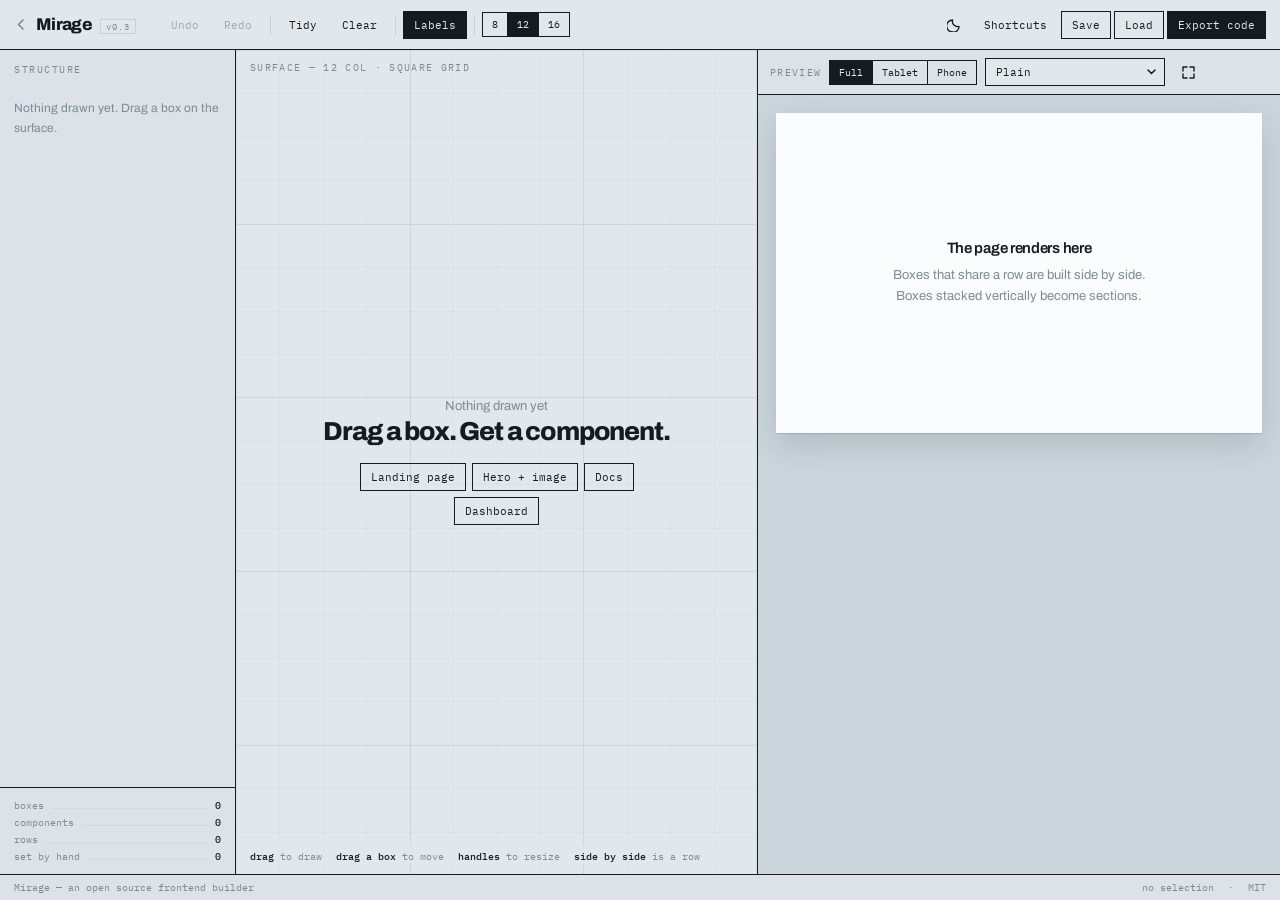
==== commit fcb28b24: "Update index.html" ====
--- a/mirage/index.html
+++ b/mirage/index.html
@@ -8,8 +8,8 @@
 <link rel="preconnect" href="https://fonts.gstatic.com" crossorigin>
 <link href="https://fonts.googleapis.com/css2?family=Archivo:wght@400;500;600;700;800&family=IBM+Plex+Mono:wght@400;500&family=Instrument+Serif:ital@0;1&display=swap" rel="stylesheet">
 <link href="https://fonts.googleapis.com/css2?family=Archivo+Black&family=Bebas+Neue&family=Caveat:wght@400;700&family=Cormorant+Garamond:wght@300;400;600;700&family=DM+Serif+Display&family=EB+Garamond:wght@400;500;600&family=Fraunces:opsz,wght@9..144,400;9..144,600;9..144,900&family=IBM+Plex+Sans:wght@400;500;600;700&family=Inter:wght@400;500;600;700;800;900&family=JetBrains+Mono:wght@400;500;700&family=Kalam:wght@400;700&family=Libre+Baskerville:wght@400;700&family=Nunito:wght@400;600;700;900&family=Orbitron:wght@400;700;900&family=Oswald:wght@400;500;600;700&family=Playfair+Display:wght@400;500;700;800;900&family=Poiret+One&family=Roboto:wght@400;500;700;900&family=Space+Grotesk:wght@400;500;600;700&family=Space+Mono:wght@400;700&family=VT323&display=swap" rel="stylesheet">
-<link rel="stylesheet" href="../css/mirage.css">
-<link rel="stylesheet" href="../css/themes.css">
+<link rel="stylesheet" href="../css/mirage.css?v=3">
+<link rel="stylesheet" href="../css/themes.css?v=3">
 </head>
 <body>
 <div id="app">
@@ -67,13 +67,10 @@
           <div class="types" id="typeGrid"></div>
         </div>
         <div class="fld">
-          <label>Geometry</label>
-          <div class="grid2">
-            <div class="num"><span>X</span><input type="number" id="fX" min="0" step="1"></div>
-            <div class="num"><span>Y</span><input type="number" id="fY" min="0" step="1"></div>
-            <div class="num"><span>W</span><input type="number" id="fW" min="1" step="1"></div>
-            <div class="num"><span>H</span><input type="number" id="fH" min="1" step="1"></div>
-          </div>
+          <label>Size</label>
+          <div class="rng"><span class="rl">W</span><input type="range" id="fW" min="1" max="12" step="1"><span class="v" id="fWV">12</span></div>
+          <div class="rng" style="margin-top:8px"><span class="rl">H</span><input type="range" id="fH" min="1" max="24" step="1"><span class="v" id="fHV">4</span></div>
+          <p class="hint">Position is read from the sketch. Drag the box to move it.</p>
         </div>
         <div class="fld" id="fldCells" hidden>
           <label>Columns inside</label>
@@ -97,10 +94,10 @@
     </div>
 
     <div class="stats">
-      <span>boxes</span><b id="stBox">0</b>
-      <span>components</span><b id="stComp">0</b>
-      <span>rows</span><b id="stRows">0</b>
-      <span>set by hand</span><b id="stLock">0</b>
+      <div><span>boxes</span><b id="stBox">0</b></div>
+      <div><span>components</span><b id="stComp">0</b></div>
+      <div><span>rows</span><b id="stRows">0</b></div>
+      <div><span>set by hand</span><b id="stLock">0</b></div>
     </div>
   </aside>
 
@@ -228,6 +225,6 @@
 
 <div class="toast" id="toast"></div>
 
-<script src="../js/mirage.js" defer></script>
+<script src="../js/mirage.js?v=3" defer></script>
 </body>
 </html>
--- a/css/mirage.css
+++ b/css/mirage.css
@@ -1,223 +1,335 @@
+/* =====================================================================
+   Mirage editor chrome
+   ===================================================================== */
 :root{
-    --paper:#E2E7EB; --grid:#CBD5DC; --ink:#141C22; --blue:#1F5F8B;
-    --mark:#EFC44A; --stone:#7C8B96; --sheet:#FBFCFD; --warn:#D9843F;
-    --f-d:"Archivo",system-ui,sans-serif; --f-m:"IBM Plex Mono",ui-monospace,monospace;
-  }
-  *{box-sizing:border-box;margin:0;padding:0}
-  html,body{height:100%;overflow:hidden}
-  body{background:var(--paper);color:var(--ink);font-family:var(--f-d);-webkit-font-smoothing:antialiased;font-size:14px}
-  button{font-family:inherit;color:inherit;background:none;border:none;cursor:pointer}
-  input,select,textarea{font-family:inherit;font-size:inherit;color:inherit}
-  ::selection{background:var(--mark)}
-
-  #app{display:grid;grid-template-rows:auto 1fr auto;height:100vh}
-
-  /* ================= header ================= */
-  header{display:flex;align-items:center;gap:14px;padding:0 14px;height:50px;border-bottom:1px solid var(--ink);background:var(--paper);z-index:5}
-  .mk{display:flex;align-items:baseline;gap:8px;flex:none}
-  .mk h1{font-size:17px;font-weight:800;letter-spacing:-.04em}
-  .mk .v{font-family:var(--f-m);font-size:9px;letter-spacing:.1em;color:var(--stone);border:1px solid var(--grid);padding:1px 5px}
-  .bar{display:flex;gap:3px;align-items:center}
-  .bar.right{margin-left:auto}
-  .t{font-family:var(--f-m);font-size:11px;padding:6px 10px;border:1px solid transparent;transition:.12s;white-space:nowrap;display:flex;align-items:center;gap:6px}
-  .t:hover{background:rgba(20,28,34,.07)}
-  .t.bx{border-color:var(--ink)}
-  .t.bx:hover{background:var(--ink);color:var(--paper)}
-  .t.on{background:var(--ink);color:var(--paper)}
-  .t.pri{background:var(--ink);color:var(--paper);border-color:var(--ink)}
-  .t.pri:hover{background:var(--blue);border-color:var(--blue)}
-  .t[disabled]{opacity:.3;pointer-events:none}
-  .sep{width:1px;height:20px;background:var(--grid);margin:0 4px}
-  .seg{display:flex;border:1px solid var(--ink)}
-  .seg button{font-family:var(--f-m);font-size:10px;padding:5px 9px;border-right:1px solid var(--ink)}
-  .seg button:last-child{border-right:none}
-  .seg button.on{background:var(--ink);color:var(--paper)}
-
-  main{display:grid;grid-template-columns:226px 1fr 1fr;min-height:0}
-
-  /* ================= left rail ================= */
-  #rail{border-right:1px solid var(--ink);display:flex;flex-direction:column;min-height:0;background:#DCE2E7}
-  .rh{font-family:var(--f-m);font-size:9.5px;letter-spacing:.16em;text-transform:uppercase;color:var(--stone);padding:12px 14px 7px}
-  .rs{overflow-y:auto;flex:1;min-height:0}
-  .rs::-webkit-scrollbar{width:6px}.rs::-webkit-scrollbar-thumb{background:var(--grid)}
-  .pane{display:none;flex-direction:column;min-height:0;flex:1}
-  .pane.on{display:flex}
-
-  .lay{display:flex;align-items:center;gap:8px;padding:7px 14px;cursor:pointer;font-size:12px;border-left:2px solid transparent}
-  .lay:hover{background:rgba(20,28,34,.05)}
-  .lay.on{background:var(--ink);color:var(--paper);border-left-color:var(--mark)}
-  .lay .ix{font-family:var(--f-m);font-size:9px;color:var(--stone);width:15px}
-  .lay.on .ix{color:var(--mark)}
-  .lay .nm{flex:1;letter-spacing:-.01em;overflow:hidden;text-overflow:ellipsis;white-space:nowrap}
-  .lay .sp{font-family:var(--f-m);font-size:9.5px;opacity:.6}
-  .lay .lk{font-size:9px;color:var(--blue);font-family:var(--f-m)}
-  .lay.on .lk{color:var(--mark)}
-  .none{padding:14px;font-size:12px;color:var(--stone);line-height:1.65}
-
-  .fld{padding:10px 14px;border-bottom:1px solid var(--grid)}
-  .fld label{display:block;font-family:var(--f-m);font-size:9.5px;letter-spacing:.14em;text-transform:uppercase;color:var(--stone);margin-bottom:7px}
-  .types{display:grid;grid-template-columns:1fr 1fr;gap:3px}
-  .types button{font-family:var(--f-m);font-size:10px;padding:5px 6px;border:1px solid var(--grid);text-align:left;transition:.1s}
-  .types button:hover{border-color:var(--ink)}
-  .types button.on{background:var(--ink);color:var(--paper);border-color:var(--ink)}
-  .rng{display:flex;align-items:center;gap:9px}
-  .rng input{flex:1;accent-color:var(--blue);min-width:0}
-  .rng .v{font-family:var(--f-m);font-size:11px;width:38px;text-align:right;color:var(--blue)}
-  .txt{width:100%;border:1px solid var(--grid);background:var(--sheet);padding:7px 8px;font-size:12px;resize:vertical;line-height:1.5}
-  .txt:focus{outline:none;border-color:var(--blue)}
-  .conf{display:flex;align-items:center;gap:8px;font-family:var(--f-m);font-size:10px;color:var(--stone)}
-  .conf .met{flex:1;height:3px;background:var(--grid);position:relative}
-  .conf .met i{position:absolute;top:0;bottom:0;left:0;background:var(--blue)}
-  .conf .met i.low{background:var(--warn)}
-  .rowbtn{display:flex;gap:4px;padding:10px 14px}
-  .rowbtn button{flex:1;font-family:var(--f-m);font-size:10px;padding:6px;border:1px solid var(--ink)}
-  .rowbtn button:hover{background:var(--ink);color:var(--paper)}
-  .rowbtn button.dg{border-color:#B4553E;color:#B4553E}
-  .rowbtn button.dg:hover{background:#B4553E;color:#fff}
-
-  .stats{border-top:1px solid var(--ink);padding:10px 14px;font-family:var(--f-m);font-size:10px;color:var(--stone);line-height:1.85}
-  .stats b{color:var(--ink);font-weight:500;float:right}
-
-  /* ================= draft ================= */
-  #draft{position:relative;border-right:1px solid var(--ink);overflow:hidden;background:var(--paper)}
-  #draft.dark{background:#141C22}
-  #sk{display:block;width:100%;height:100%;touch-action:none;cursor:crosshair}
-  .ov{position:absolute;font-family:var(--f-m);font-size:9.5px;color:var(--stone);pointer-events:none;letter-spacing:.14em;text-transform:uppercase}
-  #ovTL{left:14px;top:12px}
-  #ovBL{left:14px;bottom:12px;right:14px;text-transform:none;letter-spacing:0;display:flex;gap:14px;flex-wrap:wrap}
-  #ovBL b{color:var(--ink);font-weight:500}
-  #draft.dark .ov{color:#5C6B78}#draft.dark #ovBL b{color:#C3CFD9}
-  .blank{position:absolute;inset:0;display:flex;flex-direction:column;align-items:center;justify-content:center;text-align:center;transition:opacity .25s;padding:20px;pointer-events:none}
-  .blank .ps{pointer-events:auto}
-  .blank.gone{opacity:0}
-  .blank .sm{font-size:13px;color:var(--stone)}
-  .blank .bg{font-size:26px;font-weight:800;letter-spacing:-.045em;margin:3px 0 16px}
-  .blank .ps{display:flex;gap:6px;flex-wrap:wrap;justify-content:center;max-width:340px}
-
-  /* ================= preview ================= */
-  #out{overflow:auto;background:var(--grid);display:flex;flex-direction:column}
-  #out::-webkit-scrollbar{width:9px}#out::-webkit-scrollbar-thumb{background:var(--stone)}
-  .obar{position:sticky;top:0;z-index:3;display:flex;align-items:center;gap:8px;padding:8px 12px;background:#D3DBE1;border-bottom:1px solid var(--stone);flex-wrap:wrap}
-  .obar .lb{font-family:var(--f-m);font-size:9.5px;letter-spacing:.14em;text-transform:uppercase;color:#4E5D68}
-  #frame{padding:18px;display:flex;justify-content:center;flex:1}
-  #sheet{background:var(--c-bg);width:100%;transition:max-width .3s;box-shadow:0 1px 0 rgba(20,28,34,.14),0 12px 30px rgba(20,28,34,.13);overflow:hidden;align-self:flex-start;color:var(--c-fg);font-family:var(--c-fb)}
-  .void{display:flex;flex-direction:column;align-items:center;justify-content:center;min-height:320px;gap:9px;text-align:center;padding:34px;color:var(--stone)}
-  .void .t1{font-size:15px;font-weight:600;color:var(--ink);letter-spacing:-.02em}
-  .void .t2{font-size:13px;max-width:250px;line-height:1.6}
-
-  /* ---- theme tokens ---- */
-  #sheet{--c-bg:#FBFCFD;--c-fg:#141C22;--c-mut:#5A6873;--c-line:#E4E9ED;--c-acc:#1F5F8B;
-    --c-r:2px;--c-pad:26px;--c-fd:"Archivo",sans-serif;--c-fb:"Archivo",sans-serif;--c-bw:1px;--c-sh:none;--c-tt:-.03em}
-  #sheet.th-editorial{--c-bg:#FCFBF7;--c-fg:#1A1714;--c-mut:#6B635A;--c-line:#E6E1D6;--c-acc:#8A5A2B;
-    --c-r:0px;--c-fd:"Instrument Serif",Georgia,serif;--c-tt:-.01em}
-  #sheet.th-brutal{--c-bg:#F2F0EA;--c-fg:#0B0B0B;--c-mut:#3A3A3A;--c-line:#0B0B0B;--c-acc:#0B0B0B;
-    --c-r:0px;--c-bw:2px;--c-sh:5px 5px 0 #0B0B0B;--c-tt:-.045em}
-  #sheet.th-soft{--c-bg:#FAFAFC;--c-fg:#1B1E2B;--c-mut:#6E7488;--c-line:#EBECF2;--c-acc:#5B5BD6;
-    --c-r:12px;--c-pad:30px;--c-sh:0 2px 10px rgba(27,30,43,.07);--c-tt:-.03em}
-  #sheet.th-terminal{--c-bg:#0D1117;--c-fg:#D6DEE4;--c-mut:#7C8B96;--c-line:#1E262E;--c-acc:#4FE0B0;
-    --c-r:0px;--c-fd:"IBM Plex Mono",monospace;--c-fb:"IBM Plex Mono",monospace;--c-tt:-.01em}
-
-  /* ---- generated components ---- */
-  .cx{animation:cin .3s cubic-bezier(.2,.8,.3,1) both}
-  @keyframes cin{from{opacity:0;transform:translateY(6px)}to{opacity:1;transform:none}}
-  .c-nav{display:flex;align-items:center;gap:18px;padding:14px var(--c-pad);border-bottom:var(--c-bw) solid var(--c-line);flex-wrap:wrap}
-  .c-nav .lg{font-family:var(--c-fd);font-weight:700;font-size:15px;letter-spacing:var(--c-tt)}
-  .c-nav .ln{display:flex;gap:14px;margin-left:auto;font-size:12.5px;color:var(--c-mut)}
-  .c-nav .cta{background:var(--c-acc);color:var(--c-bg);font-size:11.5px;padding:7px 12px;border-radius:var(--c-r);box-shadow:var(--c-sh)}
-  .c-hero{padding:calc(var(--c-pad)*1.9) var(--c-pad);border-bottom:var(--c-bw) solid var(--c-line)}
-  .c-hero h1{font-family:var(--c-fd);font-size:clamp(27px,4.2vw,42px);line-height:1.04;letter-spacing:var(--c-tt);font-weight:800;max-width:14ch}
-  #sheet.th-editorial .c-hero h1,#sheet.th-terminal .c-hero h1{font-weight:400}
-  .c-hero p{margin-top:13px;font-size:14.5px;color:var(--c-mut);max-width:46ch;line-height:1.6}
-  .c-hero .bs{margin-top:20px;display:flex;gap:8px;flex-wrap:wrap}
-  .c-hero .b1{background:var(--c-acc);color:var(--c-bg);font-size:13px;padding:10px 17px;border-radius:var(--c-r);box-shadow:var(--c-sh)}
-  .c-hero .b2{border:var(--c-bw) solid var(--c-acc);color:var(--c-acc);font-size:13px;padding:10px 17px;border-radius:var(--c-r)}
-  .c-text{padding:var(--c-pad)}
-  .c-text h3{font-family:var(--c-fd);font-size:19px;letter-spacing:var(--c-tt);margin-bottom:8px;font-weight:700}
-  .c-text p{font-size:13.5px;line-height:1.75;color:var(--c-mut);max-width:64ch}
-  .c-grid{display:grid;gap:11px;padding:var(--c-pad)}
-  .c-card{border:var(--c-bw) solid var(--c-line);padding:15px;border-radius:var(--c-r);box-shadow:var(--c-sh);background:var(--c-bg)}
-  .c-card .k{font-family:var(--f-m);font-size:9.5px;color:var(--c-acc);letter-spacing:.12em;text-transform:uppercase}
-  .c-card h4{font-family:var(--c-fd);font-size:15px;margin:7px 0 5px;letter-spacing:var(--c-tt);font-weight:700}
-  .c-card p{font-size:12.5px;line-height:1.6;color:var(--c-mut)}
-  .c-img{background:repeating-linear-gradient(45deg,rgba(127,140,155,.14) 0 9px,transparent 9px 18px);
-    display:flex;align-items:center;justify-content:center;font-family:var(--f-m);font-size:10px;color:var(--c-mut);
-    letter-spacing:.12em;border:var(--c-bw) solid var(--c-line);border-radius:var(--c-r)}
-  .c-side{display:grid;gap:2px;padding:var(--c-pad)}
-  .c-side .it{font-size:13px;padding:8px 11px;border-left:2px solid var(--c-line);color:var(--c-mut)}
-  .c-side .it.a{border-left-color:var(--c-acc);color:var(--c-fg);font-weight:600}
-  .c-btn{padding:var(--c-pad)}
-  .c-btn button{background:var(--c-acc);color:var(--c-bg);font-size:13px;padding:11px 20px;border-radius:var(--c-r);box-shadow:var(--c-sh)}
-  .c-foot{padding:var(--c-pad);border-top:var(--c-bw) solid var(--c-line);display:flex;gap:14px;align-items:center;font-family:var(--f-m);font-size:11.5px;color:var(--c-mut);flex-wrap:wrap}
-  .c-foot .sp{margin-left:auto}
-  .c-split{display:grid;grid-template-columns:1fr 1fr;border-bottom:var(--c-bw) solid var(--c-line)}
-  .c-split>*{padding:var(--c-pad)}
-  .c-split h3{font-family:var(--c-fd);font-size:19px;letter-spacing:var(--c-tt);margin-bottom:8px;font-weight:700}
-  .c-split p{font-size:13.5px;line-height:1.72;color:var(--c-mut)}
-  .c-stats{display:grid;gap:1px;padding:var(--c-pad);background:var(--c-line)}
-  .c-stats .s{background:var(--c-bg);padding:15px}
-  .c-stats .n{font-family:var(--c-fd);font-size:27px;letter-spacing:-.04em;font-weight:800;color:var(--c-acc)}
-  .c-stats .l{font-family:var(--f-m);font-size:10px;color:var(--c-mut);margin-top:4px;letter-spacing:.06em}
-  .c-logos{display:flex;gap:10px;padding:var(--c-pad);align-items:center;justify-content:space-between;border-bottom:var(--c-bw) solid var(--c-line);flex-wrap:wrap}
-  .c-logos .lo{font-family:var(--c-fd);font-weight:700;font-size:14px;color:var(--c-mut);letter-spacing:-.03em;opacity:.75}
-  .c-quote{padding:calc(var(--c-pad)*1.4) var(--c-pad);border-bottom:var(--c-bw) solid var(--c-line)}
-  .c-quote blockquote{font-family:var(--c-fd);font-size:21px;line-height:1.4;letter-spacing:var(--c-tt);max-width:34ch;font-weight:600}
-  #sheet.th-editorial .c-quote blockquote{font-style:italic;font-weight:400}
-  .c-quote .who{margin-top:13px;font-family:var(--f-m);font-size:11px;color:var(--c-mut)}
-  .c-form{padding:var(--c-pad);display:grid;gap:9px;max-width:420px}
-  .c-form .inp{border:var(--c-bw) solid var(--c-line);padding:10px 11px;font-size:13px;color:var(--c-mut);border-radius:var(--c-r)}
-  .c-form .sb{background:var(--c-acc);color:var(--c-bg);padding:11px;font-size:13px;border-radius:var(--c-r);text-align:center;box-shadow:var(--c-sh)}
-  .c-table{padding:var(--c-pad);overflow-x:auto}
-  .c-table table{width:100%;border-collapse:collapse;font-size:12.5px}
-  .c-table th{font-family:var(--f-m);font-size:9.5px;letter-spacing:.12em;text-transform:uppercase;color:var(--c-mut);text-align:left;padding:8px 10px;border-bottom:var(--c-bw) solid var(--c-line)}
-  .c-table td{padding:9px 10px;border-bottom:1px solid var(--c-line);color:var(--c-mut)}
-  .c-table td:first-child{color:var(--c-fg);font-weight:600}
-  .c-tabs{padding:var(--c-pad)}
-  .c-tabs .tl{display:flex;gap:2px;border-bottom:var(--c-bw) solid var(--c-line);margin-bottom:14px}
-  .c-tabs .tb{font-size:12.5px;padding:8px 13px;color:var(--c-mut)}
-  .c-tabs .tb.a{color:var(--c-fg);border-bottom:2px solid var(--c-acc);font-weight:600}
-  .c-tabs p{font-size:13.5px;line-height:1.72;color:var(--c-mut);max-width:60ch}
-  .c-banner{padding:calc(var(--c-pad)*1.5) var(--c-pad);background:var(--c-acc);color:var(--c-bg);display:flex;align-items:center;gap:18px;flex-wrap:wrap}
-  .c-banner h3{font-family:var(--c-fd);font-size:23px;letter-spacing:var(--c-tt);font-weight:800;max-width:20ch}
-  .c-banner .b{margin-left:auto;background:var(--c-bg);color:var(--c-acc);padding:11px 19px;font-size:13px;border-radius:var(--c-r)}
-  .c-code{padding:var(--c-pad)}
-  .c-code pre{background:#131A21;color:#D6DEE4;padding:15px;font-family:var(--f-m);font-size:11.5px;line-height:1.8;overflow:auto;border-radius:var(--c-r)}
-  .c-gal{display:grid;gap:7px;padding:var(--c-pad)}
-  .c-price{display:grid;gap:11px;padding:var(--c-pad)}
-  .c-price .p{border:var(--c-bw) solid var(--c-line);padding:19px;border-radius:var(--c-r);box-shadow:var(--c-sh)}
-  .c-price .tn{font-family:var(--f-m);font-size:10px;letter-spacing:.12em;text-transform:uppercase;color:var(--c-acc)}
-  .c-price .am{font-family:var(--c-fd);font-size:30px;font-weight:800;letter-spacing:-.04em;margin:8px 0 3px}
-  .c-price ul{list-style:none;margin-top:12px;display:grid;gap:6px}
-  .c-price li{font-size:12.5px;color:var(--c-mut)}
-
-  /* ================= modals ================= */
-  .modal{position:fixed;inset:0;z-index:40;display:none;align-items:center;justify-content:center;background:rgba(20,28,34,.55);padding:24px}
-  .modal.on{display:flex}
-  .mbox{background:var(--paper);border:1px solid var(--ink);width:min(780px,100%);max-height:82vh;display:flex;flex-direction:column}
-  .mh{display:flex;align-items:center;gap:10px;padding:12px 15px;border-bottom:1px solid var(--ink);flex-wrap:wrap}
-  .mh .ti{font-family:var(--f-m);font-size:11px;letter-spacing:.16em;text-transform:uppercase}
-  .mh .x{margin-left:auto;font-size:19px;line-height:1;padding:0 4px}
-  .mb{overflow:auto;flex:1}
-  .mb pre{background:var(--ink);color:#D6DEE4;padding:18px;font-family:var(--f-m);font-size:11.5px;line-height:1.75;white-space:pre;overflow:auto;min-height:230px}
-  .mb pre::-webkit-scrollbar{height:9px;width:9px}.mb pre::-webkit-scrollbar-thumb{background:#2A363F}
-  .keys{padding:18px;display:grid;grid-template-columns:1fr 1fr;gap:9px 26px}
-  .keys div{display:flex;align-items:center;gap:10px;font-size:13px}
-  .keys kbd{font-family:var(--f-m);font-size:10px;border:1px solid var(--stone);padding:2px 6px;background:var(--sheet);margin-left:auto}
-  .mf{padding:11px 15px;border-top:1px solid var(--ink);display:flex;gap:6px;align-items:center;flex-wrap:wrap}
-  .mf .nt{font-family:var(--f-m);font-size:10.5px;color:var(--stone);margin-right:auto}
-
-  footer{height:26px;border-top:1px solid var(--ink);display:flex;align-items:center;gap:14px;padding:0 14px;
-    font-family:var(--f-m);font-size:10px;color:var(--stone);background:#DCE2E7}
-  footer .sp{margin-left:auto}
-
-  .toast{position:fixed;bottom:44px;left:50%;transform:translateX(-50%) translateY(14px);opacity:0;
-    background:var(--ink);color:var(--paper);font-family:var(--f-m);font-size:11px;padding:9px 15px;
-    z-index:60;transition:.25s;pointer-events:none}
-  .toast.on{opacity:1;transform:translateX(-50%)}
-
-  @media (max-width:1000px){
-    main{grid-template-columns:1fr;grid-template-rows:auto 1fr 1fr}
-    #rail{border-right:none;border-bottom:1px solid var(--ink);max-height:180px}
-    #draft{border-right:none;border-bottom:1px solid var(--ink)}
-    header{overflow-x:auto}
-  }
-  @media (prefers-reduced-motion:reduce){.cx{animation:none}}
+  --paper:#E2E7EB; --panel:#DCE2E7; --grid:#CBD5DC; --ink:#141C22;
+  --blue:#1F5F8B; --mark:#EFC44A; --stone:#7C8B96; --field:#FBFCFD;
+  --warn:#D9843F; --danger:#B4553E; --hair:#C6D1D9;
+  --f-d:"Archivo",system-ui,sans-serif;
+  --f-m:"IBM Plex Mono",ui-monospace,Menlo,monospace;
+  --sk-bg:#E2E7EB; --sk-g1:#CBD5DC; --sk-g2:#D8E0E5; --sk-ink:#141C22;
+}
+body.dark{
+  --paper:#12181D; --panel:#161D23; --grid:#26313A; --ink:#DCE3E8;
+  --blue:#63A6D4; --mark:#EFC44A; --stone:#71818E; --field:#0E1418;
+  --warn:#E0A05C; --danger:#D97B66; --hair:#26313A;
+  --sk-bg:#0E1418; --sk-g1:#222D35; --sk-g2:#1A242B; --sk-ink:#B9C6CF;
+}
+*{box-sizing:border-box;margin:0;padding:0}
+html,body{height:100%;overflow:hidden}
+body{background:var(--paper);color:var(--ink);font-family:var(--f-d);font-size:14px;
+  -webkit-font-smoothing:antialiased;transition:background .2s,color .2s}
+button{font-family:inherit;color:inherit;background:none;border:none;cursor:pointer}
+input,select,textarea{font-family:inherit;font-size:inherit;color:inherit}
+::selection{background:var(--mark);color:#141C22}
+#app{display:grid;grid-template-rows:auto 1fr auto;height:100vh}
+
+/* ----------------------------- header ----------------------------- */
+header{display:flex;align-items:center;gap:14px;padding:0 14px;height:50px;
+  border-bottom:1px solid var(--ink);background:var(--paper);z-index:5}
+.mk{display:flex;align-items:baseline;gap:8px;flex:none;text-decoration:none;color:inherit;
+  padding:5px 9px 5px 6px;margin-left:-6px;border:1px solid transparent;transition:.14s}
+.mk:hover{border-color:var(--ink);background:rgba(127,140,155,.12)}
+.mk .hm{align-self:center;display:flex;color:var(--stone);transition:.14s}
+.mk:hover .hm{color:var(--ink);transform:translateX(-2px)}
+.mk h1{font-size:17px;font-weight:800;letter-spacing:-.04em}
+.mk .v{font-family:var(--f-m);font-size:9px;letter-spacing:.1em;color:var(--stone);
+  border:1px solid var(--hair);padding:1px 5px}
+.bar{display:flex;gap:3px;align-items:center}
+.bar.right{margin-left:auto}
+.t{font-family:var(--f-m);font-size:11px;padding:6px 10px;border:1px solid transparent;
+  transition:.12s;white-space:nowrap;display:flex;align-items:center;gap:6px}
+.t:hover{background:rgba(127,140,155,.18)}
+.t.ico{padding:6px 8px}
+.t.bx{border-color:var(--ink)}
+.t.bx:hover{background:var(--ink);color:var(--paper)}
+.t.on{background:var(--ink);color:var(--paper)}
+.t.pri{background:var(--ink);color:var(--paper);border-color:var(--ink)}
+.t.pri:hover{background:var(--blue);border-color:var(--blue)}
+.t[disabled]{opacity:.3;pointer-events:none}
+.sep{width:1px;height:20px;background:var(--hair);margin:0 4px}
+.seg{display:flex;border:1px solid var(--ink)}
+.seg button{font-family:var(--f-m);font-size:10px;padding:5px 9px;border-right:1px solid var(--ink)}
+.seg button:last-child{border-right:none}
+.seg button.on{background:var(--ink);color:var(--paper)}
+
+main{display:grid;grid-template-columns:236px 1fr 1fr;min-height:0}
+
+/* ----------------------------- left rail ----------------------------- */
+#rail{border-right:1px solid var(--ink);display:flex;flex-direction:column;
+  min-height:0;background:var(--panel)}
+.rh{font-family:var(--f-m);font-size:9.5px;letter-spacing:.16em;text-transform:uppercase;
+  color:var(--stone);padding:13px 14px 9px}
+.rs{overflow-y:auto;flex:1;min-height:0}
+.rs::-webkit-scrollbar{width:7px}
+.rs::-webkit-scrollbar-thumb{background:var(--hair);border-radius:4px}
+.pane{display:none;flex-direction:column;min-height:0;flex:1}
+.pane.on{display:flex}
+
+.lay{display:flex;align-items:center;gap:8px;padding:8px 14px;cursor:pointer;font-size:12px;
+  border-left:2px solid transparent;transition:background .12s}
+.lay:hover{background:rgba(127,140,155,.14)}
+.lay.on{background:var(--ink);color:var(--paper);border-left-color:var(--mark)}
+.lay .ix{font-family:var(--f-m);font-size:9px;color:var(--stone);width:15px}
+.lay.on .ix{color:var(--mark)}
+.lay .nm{flex:1;letter-spacing:-.01em;overflow:hidden;text-overflow:ellipsis;white-space:nowrap}
+.lay .sp{font-family:var(--f-m);font-size:9.5px;opacity:.6}
+.lay .lk{font-size:8.5px;font-family:var(--f-m);color:var(--blue);border:1px solid currentColor;padding:0 3px}
+.lay.on .lk{color:var(--mark)}
+.rowsep{font-family:var(--f-m);font-size:9px;letter-spacing:.14em;color:var(--stone);
+  padding:9px 14px 4px;display:flex;align-items:center;gap:8px}
+.rowsep s{flex:1;height:1px;background:var(--hair);text-decoration:none}
+.none{padding:14px;font-size:12px;color:var(--stone);line-height:1.65}
+
+/* ---- inspector fields ---- */
+.fld{padding:12px 14px;border-bottom:1px solid var(--hair)}
+.fld label{display:block;font-family:var(--f-m);font-size:9.5px;letter-spacing:.14em;
+  text-transform:uppercase;color:var(--stone);margin-bottom:8px}
+.fld .hint{font-size:10.5px;color:var(--stone);margin-top:7px;line-height:1.5}
+.types{display:grid;grid-template-columns:1fr 1fr;gap:4px}
+.types button{font-family:var(--f-m);font-size:10px;padding:6px 7px;border:1px solid var(--hair);
+  text-align:left;transition:.1s;background:var(--field)}
+.types button:hover{border-color:var(--ink)}
+.types button.on{background:var(--ink);color:var(--paper);border-color:var(--ink)}
+
+.rng{display:flex;align-items:center;gap:10px}
+.rng .rl{font-family:var(--f-m);font-size:9.5px;color:var(--stone);width:11px;flex:none}
+.rng input[type=range]{flex:1;accent-color:var(--blue);min-width:0;height:16px}
+.rng .v{font-family:var(--f-m);font-size:11px;width:34px;text-align:right;color:var(--blue);flex:none}
+
+.txt{width:100%;border:1px solid var(--hair);background:var(--field);padding:9px 10px;
+  font-size:12.5px;line-height:1.55;resize:vertical;outline:none;
+  transition:border-color .14s,box-shadow .14s;font-family:var(--f-d)}
+.txt::placeholder{color:var(--stone);opacity:.75}
+.txt:hover{border-color:var(--stone)}
+.txt:focus{border-color:var(--blue);box-shadow:0 0 0 2px rgba(31,95,139,.16)}
+
+.conf{display:flex;align-items:center;gap:9px;font-family:var(--f-m);font-size:10px;
+  color:var(--stone);margin-bottom:10px}
+.conf .met{flex:1;height:4px;background:var(--hair);position:relative;overflow:hidden}
+.conf .met i{position:absolute;top:0;bottom:0;left:0;background:var(--blue);transition:width .25s}
+.conf .met i.low{background:var(--warn)}
+
+.rowbtn{display:flex;gap:5px;padding:12px 14px;border-top:1px solid var(--hair)}
+.rowbtn button{flex:1;font-family:var(--f-m);font-size:10px;padding:7px 4px;border:1px solid var(--ink)}
+.rowbtn button:hover{background:var(--ink);color:var(--paper)}
+.rowbtn button.dg{border-color:var(--danger);color:var(--danger)}
+.rowbtn button.dg:hover{background:var(--danger);color:#fff}
+
+.stats{border-top:1px solid var(--ink);padding:11px 14px;font-family:var(--f-m);font-size:10px;
+  color:var(--stone);display:flex;flex-direction:column;gap:4px}
+.stats div{display:flex;align-items:baseline;gap:8px}
+.stats div::after{content:"";flex:1;border-bottom:1px dotted var(--hair);order:1}
+.stats span{order:0}
+.stats b{color:var(--ink);font-weight:500;order:2}
+
+/* ----------------------------- draft surface ----------------------------- */
+#draft{position:relative;border-right:1px solid var(--ink);overflow:hidden;background:var(--sk-bg);
+  transition:background .2s}
+#scroll{position:absolute;inset:0;overflow-y:auto;overflow-x:hidden}
+#scroll::-webkit-scrollbar{width:10px}
+#scroll::-webkit-scrollbar-track{background:transparent}
+#scroll::-webkit-scrollbar-thumb{background:var(--hair);border-radius:5px;
+  border:3px solid var(--sk-bg)}
+#sk{display:block;width:100%;touch-action:none;cursor:crosshair}
+.ov{position:absolute;font-family:var(--f-m);font-size:9.5px;color:var(--stone);
+  pointer-events:none;letter-spacing:.14em;text-transform:uppercase;z-index:3}
+#ovTL{left:14px;top:11px}
+#ovBL{left:14px;bottom:11px;right:14px;text-transform:none;letter-spacing:0;
+  display:flex;gap:14px;flex-wrap:wrap;
+  background:linear-gradient(to top,var(--sk-bg) 55%,transparent);padding-top:10px}
+#ovBL b{color:var(--ink);font-weight:500}
+.blank{position:absolute;inset:0;display:flex;flex-direction:column;align-items:center;
+  justify-content:center;text-align:center;padding:20px;transition:opacity .25s;
+  pointer-events:none;z-index:2}
+.blank .ps{pointer-events:auto}
+.blank.gone{opacity:0}
+.blank .sm{font-size:13px;color:var(--stone)}
+.blank .bg{font-size:26px;font-weight:800;letter-spacing:-.045em;margin:4px 0 18px}
+.blank .ps{display:flex;gap:6px;flex-wrap:wrap;justify-content:center;max-width:350px}
+
+/* ----------------------------- preview ----------------------------- */
+#out{overflow:auto;background:var(--grid);display:flex;flex-direction:column;position:relative}
+#out::-webkit-scrollbar{width:10px}
+#out::-webkit-scrollbar-thumb{background:var(--stone);border-radius:5px}
+#out.full{position:fixed;inset:0;z-index:60;background:var(--grid)}
+#out.full #frame{padding:26px}
+.obar{position:sticky;top:0;z-index:3;display:flex;align-items:center;gap:8px;padding:8px 12px;
+  background:var(--panel);border-bottom:1px solid var(--ink);flex-wrap:wrap}
+.obar .lb{font-family:var(--f-m);font-size:9.5px;letter-spacing:.14em;text-transform:uppercase;
+  color:var(--stone)}
+#frame{padding:18px;display:flex;justify-content:center;flex:1;align-items:flex-start}
+#sheet{background:var(--c-bg);width:100%;transition:max-width .3s;overflow:hidden;
+  box-shadow:0 1px 0 rgba(20,28,34,.14),0 12px 30px rgba(20,28,34,.14);
+  color:var(--c-fg);font-family:var(--c-fb)}
+.void{display:flex;flex-direction:column;align-items:center;justify-content:center;
+  min-height:320px;gap:9px;text-align:center;padding:34px;color:var(--stone)}
+.void .t1{font-size:15px;font-weight:600;color:#141C22;letter-spacing:-.02em}
+.void .t2{font-size:13px;max-width:270px;line-height:1.6}
+
+/* ---- styled select ---- */
+.selwrap{position:relative;display:flex;align-items:center}
+.selwrap select{font-family:var(--f-m);font-size:11px;padding:6px 26px 6px 10px;
+  border:1px solid var(--ink);background:var(--paper);color:var(--ink);
+  -webkit-appearance:none;appearance:none;cursor:pointer;outline:none;
+  max-width:180px;transition:.14s}
+.selwrap select:hover{background:rgba(127,140,155,.18)}
+.selwrap select:focus{box-shadow:0 0 0 2px rgba(31,95,139,.25)}
+.selwrap .chev{position:absolute;right:9px;pointer-events:none;color:var(--ink)}
+.selwrap select optgroup{font-family:var(--f-d);font-weight:700;font-size:11px;
+  color:var(--stone);background:var(--paper)}
+.selwrap select option{font-family:var(--f-d);font-weight:400;font-size:13px;
+  color:var(--ink);background:var(--paper);padding:4px}
+
+/* ----------------------------- generated output ----------------------------- */
+#sheet{--c-bg:#FBFCFD;--c-fg:#141C22;--c-mut:#5A6873;--c-line:#E4E9ED;--c-acc:#1F5F8B;
+  --c-r:2px;--c-pad:26px;--c-fd:"Archivo",sans-serif;--c-fb:"Archivo",sans-serif;
+  --c-bw:1px;--c-sh:none;--c-tt:-.03em;--c-hw:800}
+#sheet.th-editorial{--c-bg:#FCFBF7;--c-fg:#1A1714;--c-mut:#6B635A;--c-line:#E6E1D6;--c-acc:#8A5A2B;
+  --c-r:0px;--c-fd:"Instrument Serif",Georgia,serif;--c-tt:-.01em;--c-hw:400}
+#sheet.th-brutal{--c-bg:#F2F0EA;--c-fg:#0B0B0B;--c-mut:#3A3A3A;--c-line:#0B0B0B;--c-acc:#0B0B0B;
+  --c-r:0px;--c-bw:2px;--c-sh:5px 5px 0 #0B0B0B;--c-tt:-.045em}
+#sheet.th-soft{--c-bg:#FAFAFC;--c-fg:#1B1E2B;--c-mut:#6E7488;--c-line:#EBECF2;--c-acc:#5B5BD6;
+  --c-r:12px;--c-pad:30px;--c-sh:0 2px 10px rgba(27,30,43,.07);--c-tt:-.03em}
+#sheet.th-terminal{--c-bg:#0D1117;--c-fg:#D6DEE4;--c-mut:#7C8B96;--c-line:#1E262E;--c-acc:#4FE0B0;
+  --c-r:0px;--c-fd:"IBM Plex Mono",monospace;--c-fb:"IBM Plex Mono",monospace;
+  --c-tt:-.01em;--c-hw:500}
+
+.cx{animation:cin .3s cubic-bezier(.2,.8,.3,1) both}
+@keyframes cin{from{opacity:0;transform:translateY(6px)}to{opacity:1;transform:none}}
+
+/* row wrapper: this is what makes side-by-side work */
+.c-row{display:grid;align-items:stretch;border-bottom:var(--c-bw) solid var(--c-line)}
+.c-row>*{border-bottom:none;min-width:0}
+.c-row>*+*{border-left:var(--c-bw) solid var(--c-line)}
+
+.c-nav{display:flex;align-items:center;gap:18px;padding:14px var(--c-pad);
+  border-bottom:var(--c-bw) solid var(--c-line);flex-wrap:wrap}
+.c-nav .lg{font-family:var(--c-fd);font-weight:700;font-size:15px;letter-spacing:var(--c-tt)}
+.c-nav .ln{display:flex;gap:14px;margin-left:auto;font-size:12.5px;color:var(--c-mut)}
+.c-nav .cta{background:var(--c-acc);color:var(--c-bg);font-size:11.5px;padding:7px 12px;
+  border-radius:var(--c-r);box-shadow:var(--c-sh)}
+.c-hero{padding:calc(var(--c-pad)*1.8) var(--c-pad);border-bottom:var(--c-bw) solid var(--c-line)}
+.c-hero h1{font-family:var(--c-fd);font-size:clamp(26px,3.6vw,40px);line-height:1.04;
+  letter-spacing:var(--c-tt);font-weight:var(--c-hw);max-width:15ch}
+.c-hero p{margin-top:13px;font-size:14px;color:var(--c-mut);max-width:46ch;line-height:1.6}
+.c-hero .bs{margin-top:20px;display:flex;gap:8px;flex-wrap:wrap}
+.c-hero .b1{background:var(--c-acc);color:var(--c-bg);font-size:13px;padding:10px 17px;
+  border-radius:var(--c-r);box-shadow:var(--c-sh)}
+.c-hero .b2{border:var(--c-bw) solid var(--c-acc);color:var(--c-acc);font-size:13px;
+  padding:10px 17px;border-radius:var(--c-r)}
+.c-text{padding:var(--c-pad)}
+.c-text h3{font-family:var(--c-fd);font-size:19px;letter-spacing:var(--c-tt);margin-bottom:8px;
+  font-weight:var(--c-hw)}
+.c-text p{font-size:13.5px;line-height:1.75;color:var(--c-mut);max-width:64ch}
+.c-grid{display:grid;gap:11px;padding:var(--c-pad)}
+.c-card{border:var(--c-bw) solid var(--c-line);padding:15px;border-radius:var(--c-r);
+  box-shadow:var(--c-sh);background:var(--c-bg)}
+.c-card .k{font-family:var(--f-m);font-size:9.5px;color:var(--c-acc);letter-spacing:.12em;
+  text-transform:uppercase}
+.c-card h4{font-family:var(--c-fd);font-size:15px;margin:7px 0 5px;letter-spacing:var(--c-tt);
+  font-weight:var(--c-hw)}
+.c-card p{font-size:12.5px;line-height:1.6;color:var(--c-mut)}
+.c-img{background:repeating-linear-gradient(45deg,rgba(127,140,155,.16) 0 9px,transparent 9px 18px);
+  display:flex;align-items:center;justify-content:center;font-family:var(--f-m);font-size:10px;
+  color:var(--c-mut);letter-spacing:.12em;border:var(--c-bw) solid var(--c-line);
+  border-radius:var(--c-r);min-height:100%}
+.c-side{display:grid;gap:2px;padding:var(--c-pad);align-content:start}
+.c-side .it{font-size:13px;padding:8px 11px;border-left:2px solid var(--c-line);color:var(--c-mut)}
+.c-side .it.a{border-left-color:var(--c-acc);color:var(--c-fg);font-weight:600}
+.c-btn{padding:var(--c-pad)}
+.c-btn button{background:var(--c-acc);color:var(--c-bg);font-size:13px;padding:11px 20px;
+  border-radius:var(--c-r);box-shadow:var(--c-sh)}
+.c-foot{padding:var(--c-pad);border-top:var(--c-bw) solid var(--c-line);display:flex;gap:14px;
+  align-items:center;font-family:var(--f-m);font-size:11.5px;color:var(--c-mut);flex-wrap:wrap}
+.c-foot .sp{margin-left:auto}
+.c-stats{display:grid;gap:1px;padding:var(--c-pad);background:var(--c-line)}
+.c-stats .s{background:var(--c-bg);padding:15px}
+.c-stats .n{font-family:var(--c-fd);font-size:26px;letter-spacing:-.04em;font-weight:var(--c-hw);
+  color:var(--c-acc)}
+.c-stats .l{font-family:var(--f-m);font-size:10px;color:var(--c-mut);margin-top:4px;letter-spacing:.06em}
+.c-logos{display:flex;gap:10px;padding:var(--c-pad);align-items:center;
+  justify-content:space-between;border-bottom:var(--c-bw) solid var(--c-line);flex-wrap:wrap}
+.c-logos .lo{font-family:var(--c-fd);font-weight:700;font-size:14px;color:var(--c-mut);
+  letter-spacing:-.03em;opacity:.75}
+.c-quote{padding:calc(var(--c-pad)*1.3) var(--c-pad);border-bottom:var(--c-bw) solid var(--c-line)}
+.c-quote blockquote{font-family:var(--c-fd);font-size:20px;line-height:1.4;
+  letter-spacing:var(--c-tt);max-width:34ch;font-weight:var(--c-hw)}
+.c-quote .who{margin-top:13px;font-family:var(--f-m);font-size:11px;color:var(--c-mut)}
+.c-form{padding:var(--c-pad);display:grid;gap:9px;max-width:420px;align-content:start}
+.c-form .inp{border:var(--c-bw) solid var(--c-line);padding:10px 11px;font-size:13px;
+  color:var(--c-mut);border-radius:var(--c-r)}
+.c-form .sb{background:var(--c-acc);color:var(--c-bg);padding:11px;font-size:13px;
+  border-radius:var(--c-r);text-align:center;box-shadow:var(--c-sh)}
+.c-table{padding:var(--c-pad);overflow-x:auto}
+.c-table table{width:100%;border-collapse:collapse;font-size:12.5px}
+.c-table th{font-family:var(--f-m);font-size:9.5px;letter-spacing:.12em;text-transform:uppercase;
+  color:var(--c-mut);text-align:left;padding:8px 10px;border-bottom:var(--c-bw) solid var(--c-line)}
+.c-table td{padding:9px 10px;border-bottom:1px solid var(--c-line);color:var(--c-mut)}
+.c-table td:first-child{color:var(--c-fg);font-weight:600}
+.c-tabs{padding:var(--c-pad)}
+.c-tabs .tl{display:flex;gap:2px;border-bottom:var(--c-bw) solid var(--c-line);margin-bottom:14px}
+.c-tabs .tb{font-size:12.5px;padding:8px 13px;color:var(--c-mut)}
+.c-tabs .tb.a{color:var(--c-fg);border-bottom:2px solid var(--c-acc);font-weight:600}
+.c-tabs p{font-size:13.5px;line-height:1.72;color:var(--c-mut);max-width:60ch}
+.c-banner{padding:calc(var(--c-pad)*1.4) var(--c-pad);background:var(--c-acc);color:var(--c-bg);
+  display:flex;align-items:center;gap:18px;flex-wrap:wrap}
+.c-banner h3{font-family:var(--c-fd);font-size:22px;letter-spacing:var(--c-tt);
+  font-weight:var(--c-hw);max-width:20ch}
+.c-banner .b{margin-left:auto;background:var(--c-bg);color:var(--c-acc);padding:11px 19px;
+  font-size:13px;border-radius:var(--c-r)}
+.c-code{padding:var(--c-pad)}
+.c-code pre{background:#131A21;color:#D6DEE4;padding:15px;font-family:var(--f-m);font-size:11.5px;
+  line-height:1.8;overflow:auto;border-radius:var(--c-r)}
+.c-gal{display:grid;gap:7px;padding:var(--c-pad)}
+.c-price{display:grid;gap:11px;padding:var(--c-pad)}
+.c-price .p{border:var(--c-bw) solid var(--c-line);padding:19px;border-radius:var(--c-r);
+  box-shadow:var(--c-sh)}
+.c-price .tn{font-family:var(--f-m);font-size:10px;letter-spacing:.12em;text-transform:uppercase;
+  color:var(--c-acc)}
+.c-price .am{font-family:var(--c-fd);font-size:29px;font-weight:var(--c-hw);letter-spacing:-.04em;
+  margin:8px 0 3px}
+.c-price ul{list-style:none;margin-top:12px;display:grid;gap:6px}
+.c-price li{font-size:12.5px;color:var(--c-mut)}
+
+/* ----------------------------- modals ----------------------------- */
+.modal{position:fixed;inset:0;z-index:70;display:none;align-items:center;justify-content:center;
+  background:rgba(10,15,20,.6);padding:24px}
+.modal.on{display:flex}
+.mbox{background:var(--paper);border:1px solid var(--ink);width:min(790px,100%);
+  max-height:84vh;display:flex;flex-direction:column}
+.mbox.sm{width:min(560px,100%)}
+.mh{display:flex;align-items:center;gap:10px;padding:12px 15px;border-bottom:1px solid var(--ink);
+  flex-wrap:wrap}
+.mh .ti{font-family:var(--f-m);font-size:11px;letter-spacing:.16em;text-transform:uppercase}
+.mh .x{margin-left:auto;font-size:20px;line-height:1;padding:0 5px;color:var(--stone)}
+.mh .x:hover{color:var(--ink)}
+.mb{overflow:auto;flex:1}
+.mb pre{background:#141C22;color:#D6DEE4;padding:18px;font-family:var(--f-m);font-size:11.5px;
+  line-height:1.75;white-space:pre;overflow:auto;min-height:230px}
+.mb pre::-webkit-scrollbar{height:9px;width:9px}
+.mb pre::-webkit-scrollbar-thumb{background:#2A363F}
+.keys{padding:18px;display:grid;grid-template-columns:1fr 1fr;gap:10px 26px}
+.keys div{display:flex;align-items:center;gap:10px;font-size:13px}
+.keys kbd{font-family:var(--f-m);font-size:10px;border:1px solid var(--stone);padding:2px 6px;
+  background:var(--field);margin-left:auto}
+.mf{padding:11px 15px;border-top:1px solid var(--ink);display:flex;gap:6px;align-items:center;
+  flex-wrap:wrap}
+.mf .nt{font-family:var(--f-m);font-size:10.5px;color:var(--stone);margin-right:auto}
+
+footer{height:26px;border-top:1px solid var(--ink);display:flex;align-items:center;gap:14px;
+  padding:0 14px;font-family:var(--f-m);font-size:10px;color:var(--stone);background:var(--panel)}
+footer .sp{margin-left:auto}
+
+.toast{position:fixed;bottom:44px;left:50%;transform:translateX(-50%) translateY(14px);opacity:0;
+  background:var(--ink);color:var(--paper);font-family:var(--f-m);font-size:11px;padding:9px 15px;
+  z-index:80;transition:.25s;pointer-events:none}
+.toast.on{opacity:1;transform:translateX(-50%)}
+
+@media (max-width:1000px){
+  main{grid-template-columns:1fr;grid-template-rows:auto 1fr 1fr}
+  #rail{border-right:none;border-bottom:1px solid var(--ink);max-height:190px}
+  #draft{border-right:none;border-bottom:1px solid var(--ink);min-height:280px}
+  header{overflow-x:auto}
+}
+@media (prefers-reduced-motion:reduce){.cx{animation:none}}
--- a/css/themes.css
+++ b/css/themes.css
@@ -1,314 +1,416 @@
 /* =====================================================================
-   designprompts.dev — 30 style tokens for Mirage
-   Each block overrides these variables on #sheet:
-     --c-bg   --c-fg   --c-mut   --c-line   --c-acc
-     --c-r    --c-pad  --c-bw    --c-sh     --c-tt
-     --c-fd   --c-fb
-   The component CSS in mirage.css consumes them; nothing else changes.
+   designprompts.dev — 30 styles for Mirage
+   Tokens consumed by mirage.css:
+     --c-bg --c-fg --c-mut --c-line --c-acc
+     --c-r --c-pad --c-bw --c-sh --c-tt --c-fd --c-fb --c-hw
+   Colours follow the published token sets where they exist.
    ===================================================================== */
 
-/* -------------------------------- LIGHT + SERIF -------------------------------- */
+/* ============================ LIGHT · SERIF ============================ */
 
 #sheet.th-monochrome{
-  --c-bg:#FFFFFF; --c-fg:#000000; --c-mut:#3A3A3A; --c-line:#000000; --c-acc:#000000;
-  --c-r:0px; --c-bw:1px; --c-sh:none; --c-tt:-.045em;
-  --c-fd:"Playfair Display","Didot","Bodoni 72",Georgia,serif;
+  --c-bg:#FFFFFF; --c-fg:#000000; --c-mut:#333333; --c-line:#000000; --c-acc:#000000;
+  --c-r:0px; --c-bw:1px; --c-sh:none; --c-tt:-.02em; --c-pad:32px; --c-hw:900;
+  --c-fd:"Playfair Display",Didot,"Bodoni 72",Georgia,serif;
   --c-fb:Georgia,"Times New Roman",serif;
 }
+#sheet.th-monochrome .c-hero h1{font-size:clamp(38px,6.4vw,72px);line-height:.9;letter-spacing:-.03em;max-width:11ch}
+#sheet.th-monochrome .c-nav{border-bottom-width:2px}
+#sheet.th-monochrome .c-card{border-width:1px}
+#sheet.th-monochrome .c-hero .b2{border-width:1px}
+
 #sheet.th-newsprint{
   --c-bg:#F4EFE4; --c-fg:#161310; --c-mut:#5A5147; --c-line:#161310; --c-acc:#8A1E1E;
-  --c-r:0px; --c-bw:1px; --c-sh:none; --c-tt:-.02em;
+  --c-r:0px; --c-bw:1px; --c-sh:none; --c-tt:-.02em; --c-hw:900;
   --c-fd:"Playfair Display",Georgia,serif;
-  --c-fb:"Source Serif Pro",Georgia,serif;
-}
+  --c-fb:"Libre Baskerville",Georgia,serif;
+}
+#sheet.th-newsprint .c-hero{border-bottom:4px double var(--c-fg)}
+#sheet.th-newsprint .c-hero h1{font-size:clamp(34px,5.4vw,58px);line-height:.96;text-align:center;max-width:none}
+#sheet.th-newsprint .c-hero p{margin-left:auto;margin-right:auto;text-align:center}
+#sheet.th-newsprint .c-nav{border-bottom:3px double var(--c-fg);justify-content:center}
+#sheet.th-newsprint .c-nav .ln{margin-left:0}
+#sheet.th-newsprint .c-text p{column-count:2;column-gap:28px;text-align:justify;hyphens:auto}
+#sheet.th-newsprint .c-text p::first-letter{float:left;font-family:var(--c-fd);font-size:3.1em;
+  line-height:.82;padding:2px 7px 0 0;font-weight:900}
+
 #sheet.th-luxury{
   --c-bg:#F5F1EA; --c-fg:#1A1611; --c-mut:#6C5F4A; --c-line:#D9CDB4; --c-acc:#8A6D3B;
-  --c-r:0px; --c-bw:1px; --c-sh:none; --c-tt:-.015em;
+  --c-r:0px; --c-bw:1px; --c-sh:none; --c-tt:.02em; --c-pad:34px; --c-hw:300;
   --c-fd:"Cormorant Garamond","Playfair Display",Georgia,serif;
   --c-fb:"Cormorant Garamond",Georgia,serif;
 }
+#sheet.th-luxury .c-hero h1{font-size:clamp(34px,5vw,56px);font-weight:300;letter-spacing:.01em}
+#sheet.th-luxury .c-nav .lg{font-weight:400;letter-spacing:.34em;text-transform:uppercase;font-size:13px}
+#sheet.th-luxury .c-card .k,#sheet.th-luxury .c-price .tn{letter-spacing:.3em}
+#sheet.th-luxury .c-hero .b1{letter-spacing:.22em;text-transform:uppercase;font-size:11px;padding:13px 26px}
+
 #sheet.th-academia{
   --c-bg:#F1EAD8; --c-fg:#2B1F14; --c-mut:#6B5942; --c-line:#C8B994; --c-acc:#5B2A1E;
-  --c-r:0px; --c-bw:1px; --c-sh:none; --c-tt:-.01em;
-  --c-fd:"EB Garamond","Crimson Pro",Georgia,serif;
+  --c-r:0px; --c-bw:1px; --c-sh:none; --c-tt:0em; --c-pad:28px; --c-hw:600;
+  --c-fd:"EB Garamond","Libre Baskerville",Georgia,serif;
   --c-fb:"EB Garamond",Georgia,serif;
 }
+#sheet.th-academia .c-hero h1{font-style:italic;font-weight:500}
+#sheet.th-academia .c-text p{max-width:66ch;line-height:1.85}
+#sheet.th-academia .c-card{background:rgba(255,255,255,.4)}
+
 #sheet.th-botanical{
   --c-bg:#F1EFE6; --c-fg:#2A2E23; --c-mut:#5F6B54; --c-line:#CFD1BE; --c-acc:#4C6B3D;
-  --c-r:4px; --c-bw:1px; --c-sh:none; --c-tt:-.02em;
-  --c-fd:"Fraunces","Playfair Display",Georgia,serif;
-  --c-fb:"Fraunces",Georgia,serif;
-}
+  --c-r:4px; --c-bw:1px; --c-sh:none; --c-tt:-.01em; --c-pad:28px; --c-hw:600;
+  --c-fd:Fraunces,"Playfair Display",Georgia,serif;
+  --c-fb:Fraunces,Georgia,serif;
+}
+#sheet.th-botanical .c-card{border-radius:4px 22px 4px 22px}
+#sheet.th-botanical .c-hero .b1{border-radius:22px}
+
 #sheet.th-organic{
   --c-bg:#F6F1EA; --c-fg:#2C221A; --c-mut:#6D604F; --c-line:#E1D6C4; --c-acc:#B76E3D;
-  --c-r:22px; --c-bw:1px; --c-sh:none; --c-tt:-.02em;
-  --c-fd:"Fraunces",Georgia,serif;
-  --c-fb:"Fraunces",Georgia,serif;
-}
-
-/* -------------------------------- LIGHT + SANS -------------------------------- */
+  --c-r:26px; --c-bw:1px; --c-sh:none; --c-tt:-.02em; --c-pad:30px; --c-hw:600;
+  --c-fd:Fraunces,Georgia,serif; --c-fb:Fraunces,Georgia,serif;
+}
+#sheet.th-organic .c-card{border-radius:40px 26px 40px 26px}
+#sheet.th-organic .c-img{border-radius:50% 26px 50% 26px}
+#sheet.th-organic .c-hero .b1,#sheet.th-organic .c-hero .b2{border-radius:40px}
+
+/* ============================ LIGHT · SANS ============================ */
 
 #sheet.th-bauhaus{
-  --c-bg:#F2ECDA; --c-fg:#111111; --c-mut:#4A4A4A; --c-line:#111111; --c-acc:#D3212C;
-  --c-r:0px; --c-bw:2px; --c-sh:none; --c-tt:-.03em;
-  --c-fd:"Archivo Black","Space Grotesk",system-ui,sans-serif;
-  --c-fb:"Inter",system-ui,sans-serif;
-}
+  --c-bg:#F2ECDA; --c-fg:#111111; --c-mut:#3A3A3A; --c-line:#111111; --c-acc:#D3212C;
+  --c-r:0px; --c-bw:2px; --c-sh:none; --c-tt:-.03em; --c-hw:400;
+  --c-fd:"Archivo Black",sans-serif; --c-fb:Inter,system-ui,sans-serif;
+}
+#sheet.th-bauhaus .c-nav{border-bottom-width:3px}
+#sheet.th-bauhaus .c-hero{border-bottom-width:3px;
+  background:radial-gradient(circle at 88% 50%, #0055A4 0 58px, transparent 58px),
+             linear-gradient(180deg,transparent 0,transparent 100%)}
+#sheet.th-bauhaus .c-card:nth-child(3n+1){background:#FFD500}
+#sheet.th-bauhaus .c-card:nth-child(3n+2){background:#0055A4;color:#F2ECDA}
+#sheet.th-bauhaus .c-card:nth-child(3n+2) p,
+#sheet.th-bauhaus .c-card:nth-child(3n+2) h4{color:#F2ECDA}
+#sheet.th-bauhaus .c-card:nth-child(3n+2) .k{color:#FFD500}
+#sheet.th-bauhaus .c-card:nth-child(3n){background:#D3212C;color:#F2ECDA}
+#sheet.th-bauhaus .c-card:nth-child(3n) p,
+#sheet.th-bauhaus .c-card:nth-child(3n) h4{color:#F2ECDA}
+#sheet.th-bauhaus .c-card:nth-child(3n) .k{color:#FFD500}
+#sheet.th-bauhaus .c-stats .n{color:#0055A4}
+
 #sheet.th-saas{
   --c-bg:#FFFFFF; --c-fg:#0F1730; --c-mut:#6B7488; --c-line:#EDEFF5; --c-acc:#4F46E5;
-  --c-r:8px; --c-pad:30px; --c-sh:0 1px 2px rgba(15,23,48,.06); --c-tt:-.025em;
-  --c-fd:"Inter",system-ui,sans-serif;
-  --c-fb:"Inter",system-ui,sans-serif;
-}
+  --c-r:10px; --c-pad:30px; --c-bw:1px; --c-tt:-.03em; --c-hw:700;
+  --c-sh:0 1px 2px rgba(15,23,48,.06),0 4px 12px rgba(15,23,48,.04);
+  --c-fd:Inter,system-ui,sans-serif; --c-fb:Inter,system-ui,sans-serif;
+}
+#sheet.th-saas .c-hero{background:linear-gradient(180deg,#F7F7FF 0%,#FFFFFF 100%)}
+#sheet.th-saas .c-hero .b1{box-shadow:0 4px 14px rgba(79,70,229,.3)}
+#sheet.th-saas .c-card{transition:box-shadow .2s}
+
 #sheet.th-swiss-minimalist{
   --c-bg:#FFFFFF; --c-fg:#000000; --c-mut:#4A4A4A; --c-line:#000000; --c-acc:#E30613;
-  --c-r:0px; --c-bw:1px; --c-sh:none; --c-tt:-.015em;
-  --c-fd:"Helvetica Neue","Inter",Helvetica,Arial,sans-serif;
-  --c-fb:"Helvetica Neue","Inter",Helvetica,Arial,sans-serif;
-}
+  --c-r:0px; --c-bw:1px; --c-sh:none; --c-tt:-.025em; --c-pad:28px; --c-hw:700;
+  --c-fd:"Helvetica Neue",Inter,Helvetica,Arial,sans-serif;
+  --c-fb:"Helvetica Neue",Inter,Helvetica,Arial,sans-serif;
+}
+#sheet.th-swiss-minimalist .c-hero h1{font-size:clamp(38px,6.2vw,68px);line-height:.94;max-width:13ch}
+#sheet.th-swiss-minimalist .c-hero p{max-width:38ch}
+#sheet.th-swiss-minimalist .c-card{border-width:0;border-top:3px solid var(--c-fg);padding-left:0}
+#sheet.th-swiss-minimalist .c-nav .cta{border-radius:0}
+
 #sheet.th-flat-design{
   --c-bg:#F5F7FA; --c-fg:#2D3E50; --c-mut:#7F8C8D; --c-line:#DFE6E9; --c-acc:#E74C3C;
-  --c-r:4px; --c-bw:0px; --c-sh:none; --c-tt:-.02em;
-  --c-fd:"Inter",system-ui,sans-serif;
-  --c-fb:"Inter",system-ui,sans-serif;
-}
+  --c-r:4px; --c-bw:0px; --c-sh:none; --c-tt:-.02em; --c-hw:700;
+  --c-fd:Inter,system-ui,sans-serif; --c-fb:Inter,system-ui,sans-serif;
+}
+#sheet.th-flat-design .c-card{background:#FFFFFF}
+#sheet.th-flat-design .c-card:nth-child(4n+1){border-top:4px solid #E74C3C}
+#sheet.th-flat-design .c-card:nth-child(4n+2){border-top:4px solid #3498DB}
+#sheet.th-flat-design .c-card:nth-child(4n+3){border-top:4px solid #2ECC71}
+#sheet.th-flat-design .c-card:nth-child(4n){border-top:4px solid #F1C40F}
+#sheet.th-flat-design .c-hero{background:#3498DB;color:#fff}
+#sheet.th-flat-design .c-hero p{color:rgba(255,255,255,.86)}
+#sheet.th-flat-design .c-hero .b1{background:#E74C3C}
+#sheet.th-flat-design .c-hero .b2{border-color:#fff;color:#fff}
+
 #sheet.th-material-design{
   --c-bg:#FAFAFA; --c-fg:#212121; --c-mut:#616161; --c-line:#E0E0E0; --c-acc:#1976D2;
-  --c-r:4px; --c-pad:24px; --c-sh:0 1px 3px rgba(0,0,0,.12), 0 1px 2px rgba(0,0,0,.24); --c-tt:-.02em;
-  --c-fd:"Roboto","Inter",system-ui,sans-serif;
-  --c-fb:"Roboto","Inter",system-ui,sans-serif;
-}
+  --c-r:4px; --c-pad:24px; --c-bw:0px; --c-tt:-.01em; --c-hw:500;
+  --c-sh:0 1px 3px rgba(0,0,0,.12),0 1px 2px rgba(0,0,0,.24);
+  --c-fd:Roboto,Inter,system-ui,sans-serif; --c-fb:Roboto,Inter,system-ui,sans-serif;
+}
+#sheet.th-material-design .c-card{background:#fff}
+#sheet.th-material-design .c-nav{background:#1976D2;color:#fff;
+  box-shadow:0 2px 4px rgba(0,0,0,.24)}
+#sheet.th-material-design .c-nav .ln{color:rgba(255,255,255,.82)}
+#sheet.th-material-design .c-nav .cta{background:#FF4081;border-radius:4px;
+  box-shadow:0 1px 3px rgba(0,0,0,.3)}
+#sheet.th-material-design .c-hero .b1{border-radius:4px;text-transform:uppercase;
+  letter-spacing:.09em;font-size:12px;box-shadow:0 1px 3px rgba(0,0,0,.24)}
+
 #sheet.th-neo-brutalism{
   --c-bg:#F5F0E5; --c-fg:#0B0B0B; --c-mut:#3A3A3A; --c-line:#0B0B0B; --c-acc:#FF5A1F;
-  --c-r:0px; --c-bw:2.5px; --c-sh:6px 6px 0 #0B0B0B; --c-tt:-.045em;
-  --c-fd:"Space Grotesk","Archivo Black",system-ui,sans-serif;
-  --c-fb:"Space Grotesk",system-ui,sans-serif;
-}
+  --c-r:0px; --c-bw:3px; --c-sh:6px 6px 0 #0B0B0B; --c-tt:-.045em; --c-hw:700;
+  --c-fd:"Space Grotesk","Archivo Black",sans-serif; --c-fb:"Space Grotesk",sans-serif;
+}
+#sheet.th-neo-brutalism .c-nav{border-bottom-width:3px}
+#sheet.th-neo-brutalism .c-card:nth-child(3n+1){background:#FFE066}
+#sheet.th-neo-brutalism .c-card:nth-child(3n+2){background:#7BD8FF}
+#sheet.th-neo-brutalism .c-card:nth-child(3n){background:#FF9EC4}
+#sheet.th-neo-brutalism .c-hero .b2{box-shadow:6px 6px 0 #0B0B0B;border-color:#0B0B0B;color:#0B0B0B}
+#sheet.th-neo-brutalism .c-stats .s{border:3px solid #0B0B0B}
+
 #sheet.th-playful-geometric{
-  --c-bg:#FFF5E7; --c-fg:#2A1E4A; --c-mut:#6E5A94; --c-line:#F4C6D0; --c-acc:#F76C6C;
-  --c-r:18px; --c-pad:28px; --c-sh:0 2px 0 #E9A0B0; --c-tt:-.03em;
-  --c-fd:"Space Grotesk",system-ui,sans-serif;
-  --c-fb:"Space Grotesk",system-ui,sans-serif;
-}
+  --c-bg:#FFF5E7; --c-fg:#2A1E4A; --c-mut:#6E5A94; --c-line:#2A1E4A; --c-acc:#F76C6C;
+  --c-r:20px; --c-pad:28px; --c-bw:2px; --c-sh:none; --c-tt:-.03em; --c-hw:700;
+  --c-fd:"Space Grotesk",sans-serif; --c-fb:"Space Grotesk",sans-serif;
+}
+#sheet.th-playful-geometric .c-card{border-radius:24px}
+#sheet.th-playful-geometric .c-card:nth-child(4n+1){background:#FFD166}
+#sheet.th-playful-geometric .c-card:nth-child(4n+2){background:#8AD5C4}
+#sheet.th-playful-geometric .c-card:nth-child(4n+3){background:#F4A9D0}
+#sheet.th-playful-geometric .c-card:nth-child(4n){background:#9BB8F5}
+#sheet.th-playful-geometric .c-hero{
+  background:radial-gradient(circle at 90% 22%, #8AD5C4 0 44px, transparent 44px),
+             radial-gradient(circle at 78% 78%, #FFD166 0 28px, transparent 28px)}
+#sheet.th-playful-geometric .c-hero .b1,
+#sheet.th-playful-geometric .c-hero .b2{border-radius:999px}
+
 #sheet.th-claymorphism{
-  --c-bg:#E8E4F5; --c-fg:#2F2A5B; --c-mut:#6E68A0; --c-line:#D6D0EB; --c-acc:#7F6BD6;
-  --c-r:22px; --c-pad:28px;
-  --c-sh:-6px -6px 12px #FFFFFF, 6px 6px 14px #C8C1E4;
-  --c-tt:-.02em;
-  --c-fd:"Nunito","Inter",system-ui,sans-serif;
-  --c-fb:"Nunito","Inter",system-ui,sans-serif;
-}
+  --c-bg:#E8E4F5; --c-fg:#2F2A5B; --c-mut:#6E68A0; --c-line:transparent; --c-acc:#7F6BD6;
+  --c-r:26px; --c-pad:28px; --c-bw:0px; --c-tt:-.02em; --c-hw:800;
+  --c-sh:-6px -6px 14px rgba(255,255,255,.9), 8px 10px 20px rgba(140,130,190,.35);
+  --c-fd:Nunito,Inter,system-ui,sans-serif; --c-fb:Nunito,Inter,system-ui,sans-serif;
+}
+#sheet.th-claymorphism .c-card{background:#EFECFA;border:none}
+#sheet.th-claymorphism .c-img{background:#DED9F2;border:none}
+#sheet.th-claymorphism .c-hero .b1{border-radius:999px;
+  box-shadow:-4px -4px 10px rgba(255,255,255,.55), 6px 8px 16px rgba(90,70,170,.4)}
+#sheet.th-claymorphism .c-row>*+*{border-left:none}
+
 #sheet.th-professional{
   --c-bg:#FFFFFF; --c-fg:#1B2733; --c-mut:#5F6C7B; --c-line:#E4E9EE; --c-acc:#0B5FFF;
-  --c-r:3px; --c-bw:1px; --c-sh:none; --c-tt:-.02em;
-  --c-fd:"Inter",system-ui,sans-serif;
-  --c-fb:"Inter",system-ui,sans-serif;
-}
+  --c-r:3px; --c-bw:1px; --c-sh:none; --c-tt:-.02em; --c-hw:700;
+  --c-fd:Inter,system-ui,sans-serif; --c-fb:Inter,system-ui,sans-serif;
+}
+#sheet.th-professional .c-nav{border-bottom-width:2px;border-bottom-color:#0B5FFF}
+#sheet.th-professional .c-card{border-top:2px solid #0B5FFF}
+
 #sheet.th-enterprise{
   --c-bg:#F8F9FB; --c-fg:#0F1419; --c-mut:#5B6572; --c-line:#DDE2E8; --c-acc:#0057B7;
-  --c-r:2px; --c-pad:22px; --c-bw:1px; --c-sh:none; --c-tt:-.015em;
-  --c-fd:"IBM Plex Sans","Inter",system-ui,sans-serif;
-  --c-fb:"IBM Plex Sans","Inter",system-ui,sans-serif;
-}
+  --c-r:2px; --c-pad:22px; --c-bw:1px; --c-sh:none; --c-tt:-.015em; --c-hw:600;
+  --c-fd:"IBM Plex Sans",Inter,system-ui,sans-serif;
+  --c-fb:"IBM Plex Sans",Inter,system-ui,sans-serif;
+}
+#sheet.th-enterprise .c-card{background:#fff}
+#sheet.th-enterprise .c-stats{background:#DDE2E8;gap:1px}
+#sheet.th-enterprise .c-stats .n{font-size:22px}
+#sheet.th-enterprise .c-table th{background:#EFF2F6}
+#sheet.th-enterprise .c-hero h1{font-size:clamp(24px,3vw,34px)}
+
 #sheet.th-sketch{
   --c-bg:#FCFAF3; --c-fg:#1F1B14; --c-mut:#6B6350; --c-line:#1F1B14; --c-acc:#D66D3C;
-  --c-r:6px; --c-bw:1.5px; --c-sh:2px 2px 0 rgba(31,27,20,.35); --c-tt:-.02em;
-  --c-fd:"Caveat","Kalam",cursive;
-  --c-fb:"Kalam","Comic Neue",cursive;
-}
+  --c-r:10px; --c-bw:2px; --c-sh:3px 3px 0 rgba(31,27,20,.22); --c-tt:0em; --c-hw:700;
+  --c-fd:Caveat,cursive; --c-fb:Kalam,"Comic Neue",cursive;
+}
+#sheet.th-sketch .c-hero h1{font-size:clamp(36px,5.6vw,60px)}
+#sheet.th-sketch .c-card,#sheet.th-sketch .c-img,#sheet.th-sketch .c-form .inp,
+#sheet.th-sketch .c-price .p{border-style:dashed;border-radius:14px 8px 16px 6px}
+#sheet.th-sketch .c-card:nth-child(2n){transform:rotate(-.5deg)}
+#sheet.th-sketch .c-card:nth-child(2n+1){transform:rotate(.4deg)}
+#sheet.th-sketch .c-hero .b1{border-radius:16px 9px 18px 7px}
+
 #sheet.th-industrial{
   --c-bg:#DFDCD5; --c-fg:#1A1A1A; --c-mut:#4A4744; --c-line:#3A3735; --c-acc:#C24A2C;
-  --c-r:0px; --c-bw:1px; --c-sh:none; --c-tt:-.02em;
-  --c-fd:"Oswald","Bebas Neue","Archivo",sans-serif;
-  --c-fb:"Inter",system-ui,sans-serif;
-}
+  --c-r:0px; --c-bw:1px; --c-sh:none; --c-tt:.01em; --c-hw:600;
+  --c-fd:Oswald,"Bebas Neue",Archivo,sans-serif; --c-fb:Inter,system-ui,sans-serif;
+}
+#sheet.th-industrial .c-hero h1,#sheet.th-industrial .c-nav .lg,
+#sheet.th-industrial .c-card h4{text-transform:uppercase;letter-spacing:.02em}
+#sheet.th-industrial .c-nav{
+  background:repeating-linear-gradient(45deg,#C9C5BC 0 10px,#DFDCD5 10px 20px);
+  border-bottom-width:2px}
+#sheet.th-industrial .c-card{background:#D5D1C8;border-width:2px}
+#sheet.th-industrial .c-hero .b1{text-transform:uppercase;letter-spacing:.12em;font-size:12px}
+
 #sheet.th-neumorphism{
-  --c-bg:#E4E9EF; --c-fg:#2A3140; --c-mut:#5F6B7C; --c-line:#D4DAE2; --c-acc:#4F7BE8;
-  --c-r:18px; --c-pad:28px;
-  --c-sh:-5px -5px 10px #FFFFFF, 5px 5px 12px #B8BFC9;
-  --c-tt:-.02em;
-  --c-fd:"Inter",system-ui,sans-serif;
-  --c-fb:"Inter",system-ui,sans-serif;
-}
+  --c-bg:#E4E9EF; --c-fg:#2A3140; --c-mut:#5F6B7C; --c-line:transparent; --c-acc:#4F7BE8;
+  --c-r:20px; --c-pad:28px; --c-bw:0px; --c-tt:-.02em; --c-hw:700;
+  --c-sh:-6px -6px 12px rgba(255,255,255,.9), 6px 6px 14px rgba(163,177,198,.55);
+  --c-fd:Inter,system-ui,sans-serif; --c-fb:Inter,system-ui,sans-serif;
+}
+#sheet.th-neumorphism .c-card{background:#E4E9EF;border:none}
+#sheet.th-neumorphism .c-img{background:#E4E9EF;border:none;
+  box-shadow:inset -5px -5px 10px rgba(255,255,255,.85), inset 5px 5px 12px rgba(163,177,198,.55)}
+#sheet.th-neumorphism .c-form .inp{border:none;
+  box-shadow:inset -3px -3px 7px rgba(255,255,255,.9), inset 3px 3px 8px rgba(163,177,198,.55)}
+#sheet.th-neumorphism .c-row>*+*{border-left:none}
+#sheet.th-neumorphism .c-nav,#sheet.th-neumorphism .c-hero{border-bottom:none}
+
 #sheet.th-maximalism{
   --c-bg:#FFF3D6; --c-fg:#1A1A1A; --c-mut:#4A2A5A; --c-line:#1A1A1A; --c-acc:#E5197A;
-  --c-r:8px; --c-bw:2px;
-  --c-sh:4px 4px 0 #00A6A6, -4px -4px 0 #FFB800;
-  --c-tt:-.04em;
-  --c-fd:"Space Grotesk","Archivo Black",sans-serif;
-  --c-fb:"Space Grotesk",system-ui,sans-serif;
-}
+  --c-r:10px; --c-bw:3px; --c-sh:5px 5px 0 #00A6A6; --c-tt:-.04em; --c-hw:800;
+  --c-fd:"Space Grotesk","Archivo Black",sans-serif; --c-fb:"Space Grotesk",sans-serif;
+}
+#sheet.th-maximalism .c-hero{
+  background:repeating-linear-gradient(45deg,#FFD6EC 0 16px,#FFF3D6 16px 32px)}
+#sheet.th-maximalism .c-card:nth-child(4n+1){background:#FFB800;box-shadow:5px 5px 0 #E5197A}
+#sheet.th-maximalism .c-card:nth-child(4n+2){background:#00A6A6;box-shadow:5px 5px 0 #FFB800}
+#sheet.th-maximalism .c-card:nth-child(4n+3){background:#B967FF;box-shadow:5px 5px 0 #00A6A6}
+#sheet.th-maximalism .c-card:nth-child(4n){background:#FF6B6B;box-shadow:5px 5px 0 #B967FF}
+#sheet.th-maximalism .c-stats{background:#00A6A6}
+#sheet.th-maximalism .c-banner{background:#7A2E8E}
+
 #sheet.th-retro{
-  --c-bg:#F0E5C9; --c-fg:#1E1810; --c-mut:#6A5C41; --c-line:#C9B98A; --c-acc:#B5471E;
-  --c-r:0px; --c-bw:2px; --c-sh:3px 3px 0 #1E1810; --c-tt:-.025em;
-  --c-fd:"VT323","IBM Plex Mono",monospace;
-  --c-fb:"Space Mono","IBM Plex Mono",monospace;
-}
-
-/* -------------------------------- DARK + SANS -------------------------------- */
+  --c-bg:#F0E5C9; --c-fg:#1E1810; --c-mut:#6A5C41; --c-line:#1E1810; --c-acc:#B5471E;
+  --c-r:0px; --c-bw:2px; --c-sh:4px 4px 0 #1E1810; --c-tt:0em; --c-hw:400;
+  --c-fd:VT323,"IBM Plex Mono",monospace; --c-fb:"Space Mono","IBM Plex Mono",monospace;
+}
+#sheet.th-retro .c-hero h1{font-size:clamp(38px,6vw,66px);line-height:1}
+#sheet.th-retro .c-img{background:#1E1810;color:#7FE07F;border-color:#1E1810}
+#sheet.th-retro .c-card{background:#E6D9B8}
+#sheet.th-retro .c-nav{background:#1E1810;color:#F0E5C9}
+#sheet.th-retro .c-nav .ln{color:#C9B98A}
+
+/* ============================ DARK ============================ */
 
 #sheet.th-modern-dark{
   --c-bg:#0B0B0F; --c-fg:#F4F5F7; --c-mut:#8A8F9A; --c-line:#1E2028; --c-acc:#7C5CFF;
-  --c-r:8px; --c-pad:28px; --c-bw:1px; --c-sh:none; --c-tt:-.025em;
-  --c-fd:"Inter",system-ui,sans-serif;
-  --c-fb:"Inter",system-ui,sans-serif;
-}
+  --c-r:10px; --c-pad:28px; --c-bw:1px; --c-sh:none; --c-tt:-.025em; --c-hw:700;
+  --c-fd:Inter,system-ui,sans-serif; --c-fb:Inter,system-ui,sans-serif;
+}
+#sheet.th-modern-dark .c-hero{
+  background:radial-gradient(ellipse 70% 100% at 50% 0%, rgba(124,92,255,.16), transparent 70%)}
+#sheet.th-modern-dark .c-card{background:#101218}
+
+#sheet.th-minimal-dark{
+  --c-bg:#0E0E10; --c-fg:#EDEEF0; --c-mut:#7A7C82; --c-line:#1F2124; --c-acc:#EDEEF0;
+  --c-r:2px; --c-pad:34px; --c-bw:1px; --c-sh:none; --c-tt:-.02em; --c-hw:500;
+  --c-fd:Inter,system-ui,sans-serif; --c-fb:Inter,system-ui,sans-serif;
+}
+#sheet.th-minimal-dark .c-hero h1{font-weight:400;font-size:clamp(28px,3.6vw,40px)}
+#sheet.th-minimal-dark .c-hero .b1{background:#EDEEF0;color:#0E0E10}
+#sheet.th-minimal-dark .c-card{border-color:#1F2124}
+
+#sheet.th-bold-typography{
+  --c-bg:#0A0A0A; --c-fg:#F5F5F0; --c-mut:#9C9C95; --c-line:#1A1A1A; --c-acc:#F5F5F0;
+  --c-r:0px; --c-bw:0px; --c-sh:none; --c-tt:-.055em; --c-pad:28px; --c-hw:400;
+  --c-fd:"Archivo Black","Space Grotesk",sans-serif; --c-fb:"Space Grotesk",sans-serif;
+}
+#sheet.th-bold-typography .c-hero h1{font-size:clamp(46px,8.5vw,104px);line-height:.86;max-width:none}
+#sheet.th-bold-typography .c-hero .b1{background:#F5F5F0;color:#0A0A0A;font-weight:400}
+#sheet.th-bold-typography .c-card h4{font-size:22px}
+#sheet.th-bold-typography .c-stats .n{font-size:44px}
+
 #sheet.th-kinetic{
   --c-bg:#000000; --c-fg:#FFFFFF; --c-mut:#A0A0A0; --c-line:#1A1A1A; --c-acc:#00E5A0;
-  --c-r:0px; --c-bw:1px; --c-sh:none; --c-tt:-.06em;
-  --c-fd:"Space Grotesk","Archivo Black",sans-serif;
-  --c-fb:"Space Grotesk",system-ui,sans-serif;
-}
-#sheet.th-bold-typography{
-  --c-bg:#0A0A0A; --c-fg:#F5F5F0; --c-mut:#9C9C95; --c-line:#1A1A1A; --c-acc:#F5F5F0;
-  --c-r:0px; --c-bw:0px; --c-sh:none; --c-tt:-.055em;
-  --c-fd:"Archivo Black","Space Grotesk",sans-serif;
-  --c-fb:"Space Grotesk",system-ui,sans-serif;
-}
+  --c-r:0px; --c-bw:1px; --c-sh:none; --c-tt:-.06em; --c-pad:28px; --c-hw:700;
+  --c-fd:"Space Grotesk","Archivo Black",sans-serif; --c-fb:"Space Grotesk",sans-serif;
+}
+#sheet.th-kinetic .c-hero h1{font-size:clamp(42px,7.4vw,88px);line-height:.88;
+  animation:kin 5s ease-in-out infinite;max-width:none}
+@keyframes kin{0%,100%{transform:translateX(0)}50%{transform:translateX(-8px)}}
+#sheet.th-kinetic .c-hero .b1{color:#000}
+#sheet.th-kinetic .c-nav .lg{letter-spacing:-.08em}
+
 #sheet.th-web3{
   --c-bg:#0A0715; --c-fg:#EFEBFF; --c-mut:#8479B0; --c-line:#1F1735; --c-acc:#B67AFF;
-  --c-r:12px; --c-pad:28px;
-  --c-sh:0 0 24px rgba(182,122,255,.18);
-  --c-tt:-.03em;
-  --c-fd:"Space Grotesk","Inter",sans-serif;
-  --c-fb:"Inter",system-ui,sans-serif;
-}
-#sheet.th-minimal-dark{
-  --c-bg:#0E0E10; --c-fg:#EDEEF0; --c-mut:#7A7C82; --c-line:#1F2124; --c-acc:#EDEEF0;
-  --c-r:2px; --c-pad:30px; --c-bw:1px; --c-sh:none; --c-tt:-.02em;
-  --c-fd:"Inter",system-ui,sans-serif;
-  --c-fb:"Inter",system-ui,sans-serif;
-}
+  --c-r:14px; --c-pad:28px; --c-bw:1px; --c-tt:-.03em; --c-hw:700;
+  --c-sh:0 0 26px rgba(182,122,255,.2);
+  --c-fd:"Space Grotesk",Inter,sans-serif; --c-fb:Inter,system-ui,sans-serif;
+}
+#sheet.th-web3 .c-hero{
+  background:radial-gradient(ellipse 80% 100% at 30% 0%, rgba(182,122,255,.2), transparent 65%),
+             radial-gradient(ellipse 60% 80% at 85% 40%, rgba(0,229,255,.12), transparent 65%)}
+#sheet.th-web3 .c-hero h1{background:linear-gradient(94deg,#EFEBFF 10%,#B67AFF 55%,#4FD8FF 92%);
+  -webkit-background-clip:text;background-clip:text;color:transparent}
+#sheet.th-web3 .c-hero .b1{background:linear-gradient(90deg,#B67AFF,#6C4BEF);color:#fff}
+#sheet.th-web3 .c-card{background:rgba(255,255,255,.03);border-color:rgba(182,122,255,.24)}
+
+#sheet.th-art-deco{
+  --c-bg:#141428; --c-fg:#D4AF37; --c-mut:#A8913F; --c-line:#D4AF37; --c-acc:#E94560;
+  --c-r:0px; --c-bw:1px; --c-sh:none; --c-tt:.06em; --c-pad:30px; --c-hw:400;
+  --c-fd:"Poiret One","Josefin Sans",serif; --c-fb:"Cormorant Garamond",serif;
+}
+#sheet.th-art-deco .c-hero{
+  border-bottom:3px double var(--c-fg);
+  background:
+    repeating-linear-gradient(90deg, rgba(212,175,55,.14) 0 1px, transparent 1px 13px) top/100% 22px no-repeat,
+    repeating-linear-gradient(90deg, rgba(212,175,55,.14) 0 1px, transparent 1px 13px) bottom/100% 22px no-repeat,
+    #0F3460;
+}
+#sheet.th-art-deco .c-hero h1{text-transform:uppercase;letter-spacing:.14em;text-align:center;
+  max-width:none;font-size:clamp(26px,3.8vw,44px)}
+#sheet.th-art-deco .c-hero p{margin-left:auto;margin-right:auto;text-align:center}
+#sheet.th-art-deco .c-nav{border-bottom:3px double var(--c-fg)}
+#sheet.th-art-deco .c-nav .lg{letter-spacing:.3em;text-transform:uppercase}
+#sheet.th-art-deco .c-card{background:#0F3460;border-color:rgba(212,175,55,.5)}
+#sheet.th-art-deco .c-hero .b1{color:#141428}
+
 #sheet.th-vaporwave{
-  --c-bg:#1A0A2E; --c-fg:#FF71CE; --c-mut:#8B7BB8; --c-line:#3A1A5A; --c-acc:#01CDFE;
-  --c-r:0px; --c-bw:1px;
-  --c-sh:0 0 20px rgba(255,113,206,.35);
-  --c-tt:-.01em;
-  --c-fd:"VT323","Press Start 2P",monospace;
-  --c-fb:"Space Mono","IBM Plex Mono",monospace;
-}
-
-/* -------------------------------- DARK + SERIF -------------------------------- */
-
-#sheet.th-art-deco{
-  --c-bg:#141428; --c-fg:#D4AF37; --c-mut:#8A7A3A; --c-line:#D4AF37; --c-acc:#E94560;
-  --c-r:0px; --c-bw:1px; --c-sh:none; --c-tt:-.015em;
-  --c-fd:"Poiret One","Josefin Sans",serif;
-  --c-fb:"Cormorant Garamond","Lato",serif;
-}
-
-/* -------------------------------- DARK + MONO -------------------------------- */
-
-#sheet.th-terminal-dp{
-  --c-bg:#0D1117; --c-fg:#00FF66; --c-mut:#3A8A5A; --c-line:#1E262E; --c-acc:#FFCC00;
-  --c-r:0px; --c-bw:1px; --c-sh:none; --c-tt:-.005em;
-  --c-fd:"JetBrains Mono","Fira Code","IBM Plex Mono",monospace;
-  --c-fb:"JetBrains Mono","IBM Plex Mono",monospace;
-}
-#sheet.th-cyberpunk{
-  --c-bg:#0A0A0F; --c-fg:#FF00FF; --c-mut:#8A5A9F; --c-line:#2A0F3A; --c-acc:#00FFFF;
-  --c-r:0px; --c-bw:1px;
-  --c-sh:0 0 20px #FF00FF, 0 0 40px rgba(255,0,255,.35);
-  --c-tt:-.01em;
-  --c-fd:"Orbitron","Share Tech Mono",monospace;
-  --c-fb:"Roboto Mono","IBM Plex Mono",monospace;
-}
-
-/* =====================================================================
-   Style-specific accents that go beyond token overrides.
-   Kept scoped and small — every rule is deliberate.
-   ===================================================================== */
-
-/* Bauhaus: primary-color card accents */
-#sheet.th-bauhaus .c-card:nth-child(3n+1){background:#FFD500}
-#sheet.th-bauhaus .c-card:nth-child(3n+2){background:#0055A4;color:#F2ECDA}
-#sheet.th-bauhaus .c-card:nth-child(3n+2) .c-card p,
-#sheet.th-bauhaus .c-card:nth-child(3n+2) .c-card h4{color:#F2ECDA}
-#sheet.th-bauhaus .c-card:nth-child(3n+3){background:#D3212C;color:#F2ECDA}
-
-/* Newsprint: proper newsprint columns for text blocks */
-#sheet.th-newsprint .c-text p{column-count:2;column-gap:26px}
-#sheet.th-newsprint .c-hero h1{border-top:3px double var(--c-fg);border-bottom:1px solid var(--c-fg);padding:14px 0}
-
-/* Terminal (both variants): scanline overlay + prompt in nav */
-#sheet.th-terminal-dp,
-#sheet.th-terminal-dp .c-hero,
-#sheet.th-terminal-dp .c-text,
-#sheet.th-terminal-dp .c-grid{
-  background-image:linear-gradient(rgba(0,255,102,.04) 50%, transparent 50%);
-  background-size:100% 3px;
-}
-#sheet.th-terminal-dp .c-nav .lg::before{content:"$ ";color:var(--c-acc)}
-
-/* Cyberpunk: neon glow on headings */
-#sheet.th-cyberpunk .c-hero h1{
-  text-shadow:0 0 10px currentColor, 0 0 22px rgba(255,0,255,.5);
-}
-
-/* Art Deco: decorative rule under nav */
-#sheet.th-art-deco .c-nav{
-  border-bottom-width:3px;border-bottom-style:double;
-  box-shadow:inset 0 -8px 0 -6px var(--c-fg);
-}
-
-/* Vaporwave: horizon grid on hero */
+  --c-bg:#1A0A2E; --c-fg:#FF71CE; --c-mut:#C4A9E0; --c-line:#3A1A5A; --c-acc:#01CDFE;
+  --c-r:0px; --c-bw:1px; --c-tt:.04em; --c-hw:400;
+  --c-sh:0 0 18px rgba(255,113,206,.4);
+  --c-fd:VT323,"Press Start 2P",monospace; --c-fb:"Space Mono",monospace;
+}
 #sheet.th-vaporwave .c-hero{
   background:
-    linear-gradient(180deg, transparent 60%, rgba(1,205,254,.15) 100%),
-    linear-gradient(90deg, transparent 49.6%, rgba(255,113,206,.35) 49.6%, rgba(255,113,206,.35) 50.4%, transparent 50.4%);
-}
-
-/* Sketch: hand-drawn dashed borders everywhere */
-#sheet.th-sketch .c-card,
-#sheet.th-sketch .c-img,
-#sheet.th-sketch .c-form .inp{
-  border-style:dashed;
-}
-
-/* Retro: chunky monitor bezel on images */
-#sheet.th-retro .c-img{background:#1E1810;color:#F0E5C9}
-
-/* Kinetic + Bold Typography: absurdly loud headings */
-#sheet.th-kinetic .c-hero h1,
-#sheet.th-bold-typography .c-hero h1{
-  font-size:clamp(42px,7vw,86px); font-weight:900; line-height:.88;
-}
-
-/* Web3: gradient accent on hero CTA */
-#sheet.th-web3 .c-hero .b1{
-  background:linear-gradient(90deg,#B67AFF 0%,#7A5CFF 100%);
-}
-
-/* Playful geometric: rounded card corners get more playful */
-#sheet.th-playful-geometric .c-card{border-radius:22px}
-#sheet.th-playful-geometric .c-card:nth-child(2n){background:#F4C6D0}
-
-/* Neumorphism + Claymorphism share soft-UI card look */
-#sheet.th-neumorphism .c-card,
-#sheet.th-claymorphism .c-card{border:none}
-
-/* Industrial: exposed-frame look with corner ticks */
-#sheet.th-industrial .c-card{
-  background-image:
-    linear-gradient(var(--c-line) 1px, transparent 1px),
-    linear-gradient(90deg, var(--c-line) 1px, transparent 1px);
-  background-size:calc(100% - 1px) 12px, 12px calc(100% - 1px);
-  background-position:0 0, 0 0;
-  background-repeat:no-repeat;
-}
-
-/* Maximalism: sprinkle color into stats + banner */
-#sheet.th-maximalism .c-stats{background:#00A6A6}
-#sheet.th-maximalism .c-banner{background:#7A2E8E}
-
-/* Monochrome + Swiss: extreme editorial hero sizing */
-#sheet.th-monochrome .c-hero h1,
-#sheet.th-swiss-minimalist .c-hero h1{
-  font-size:clamp(44px,8vw,96px); line-height:.9;
-}
-
-/* Reduce loud effects when user prefers reduced motion */
+    linear-gradient(180deg, rgba(255,113,206,.18) 0%, transparent 46%),
+    repeating-linear-gradient(0deg, rgba(1,205,254,.28) 0 1px, transparent 1px 26px) bottom/100% 55% no-repeat,
+    repeating-linear-gradient(90deg, rgba(1,205,254,.28) 0 1px, transparent 1px 40px) bottom/100% 55% no-repeat;
+}
+#sheet.th-vaporwave .c-hero h1{font-size:clamp(40px,6.6vw,74px);
+  text-shadow:3px 0 #01CDFE, -3px 0 #05FFA1; letter-spacing:.06em}
+#sheet.th-vaporwave .c-hero .b1{color:#1A0A2E}
+#sheet.th-vaporwave .c-card{background:rgba(185,103,255,.12);border-color:#B967FF}
+#sheet.th-vaporwave .c-stats .n{color:#05FFA1}
+
+#sheet.th-terminal-dp{
+  --c-bg:#0D1117; --c-fg:#00FF66; --c-mut:#3A8A5A; --c-line:#123A24; --c-acc:#FFCC00;
+  --c-r:0px; --c-bw:1px; --c-sh:none; --c-tt:0em; --c-hw:500;
+  --c-fd:"JetBrains Mono","Fira Code",monospace; --c-fb:"JetBrains Mono",monospace;
+}
+#sheet.th-terminal-dp .c-hero,#sheet.th-terminal-dp .c-text,
+#sheet.th-terminal-dp .c-grid,#sheet.th-terminal-dp .c-nav{
+  background-image:linear-gradient(rgba(0,255,102,.045) 50%, transparent 50%);
+  background-size:100% 3px;
+}
+#sheet.th-terminal-dp .c-hero h1{text-shadow:0 0 10px rgba(0,255,102,.65);font-size:clamp(24px,3.2vw,38px)}
+#sheet.th-terminal-dp .c-nav .lg::before{content:"$ ";color:var(--c-acc)}
+#sheet.th-terminal-dp .c-hero h1::after{content:"_";animation:blink 1.05s step-end infinite}
+@keyframes blink{50%{opacity:0}}
+#sheet.th-terminal-dp .c-card{background:#0A0E13}
+#sheet.th-terminal-dp .c-hero .b1{color:#0D1117}
+
+#sheet.th-cyberpunk{
+  --c-bg:#0A0A0F; --c-fg:#FF00FF; --c-mut:#B07FC4; --c-line:#2A0F3A; --c-acc:#00FFFF;
+  --c-r:0px; --c-bw:1px; --c-tt:.02em; --c-hw:700;
+  --c-sh:0 0 18px rgba(255,0,255,.45);
+  --c-fd:Orbitron,"Share Tech Mono",monospace; --c-fb:"Space Mono",monospace;
+}
+#sheet.th-cyberpunk .c-hero h1{
+  text-shadow:2px 0 #00FFFF, -2px 0 #FF0080, 0 0 26px rgba(255,0,255,.6);
+  text-transform:uppercase;font-size:clamp(26px,3.6vw,44px)}
+#sheet.th-cyberpunk .c-nav{border-bottom-color:#00FFFF;
+  box-shadow:0 1px 14px rgba(0,255,255,.35)}
+#sheet.th-cyberpunk .c-card{background:rgba(255,0,255,.05);border-color:#00FFFF}
+#sheet.th-cyberpunk .c-card .k{color:#00FFFF;text-shadow:0 0 8px rgba(0,255,255,.7)}
+#sheet.th-cyberpunk .c-hero .b1{color:#0A0A0F;box-shadow:0 0 20px rgba(0,255,255,.6)}
+#sheet.th-cyberpunk .c-stats .n{text-shadow:0 0 14px rgba(0,255,255,.6)}
+
+/* ============================ shared corrections ============================ */
+/* Themes with a transparent --c-line must not draw row dividers */
+#sheet.th-claymorphism .c-row,
+#sheet.th-neumorphism .c-row{border-bottom:none}
+
+/* Dark themes: the striped image placeholder needs lighter hatching */
+#sheet.th-modern-dark .c-img,#sheet.th-minimal-dark .c-img,#sheet.th-bold-typography .c-img,
+#sheet.th-kinetic .c-img,#sheet.th-web3 .c-img,#sheet.th-art-deco .c-img,
+#sheet.th-vaporwave .c-img,#sheet.th-terminal-dp .c-img,#sheet.th-cyberpunk .c-img,
+#sheet.th-terminal .c-img{
+  background:repeating-linear-gradient(45deg, rgba(255,255,255,.07) 0 9px, transparent 9px 18px);
+}
+
 @media (prefers-reduced-motion:reduce){
+  #sheet.th-kinetic .c-hero h1{animation:none}
+  #sheet.th-terminal-dp .c-hero h1::after{animation:none}
   #sheet.th-cyberpunk .c-hero h1{text-shadow:none}
-  #sheet.th-web3{--c-sh:none}
-}
+}
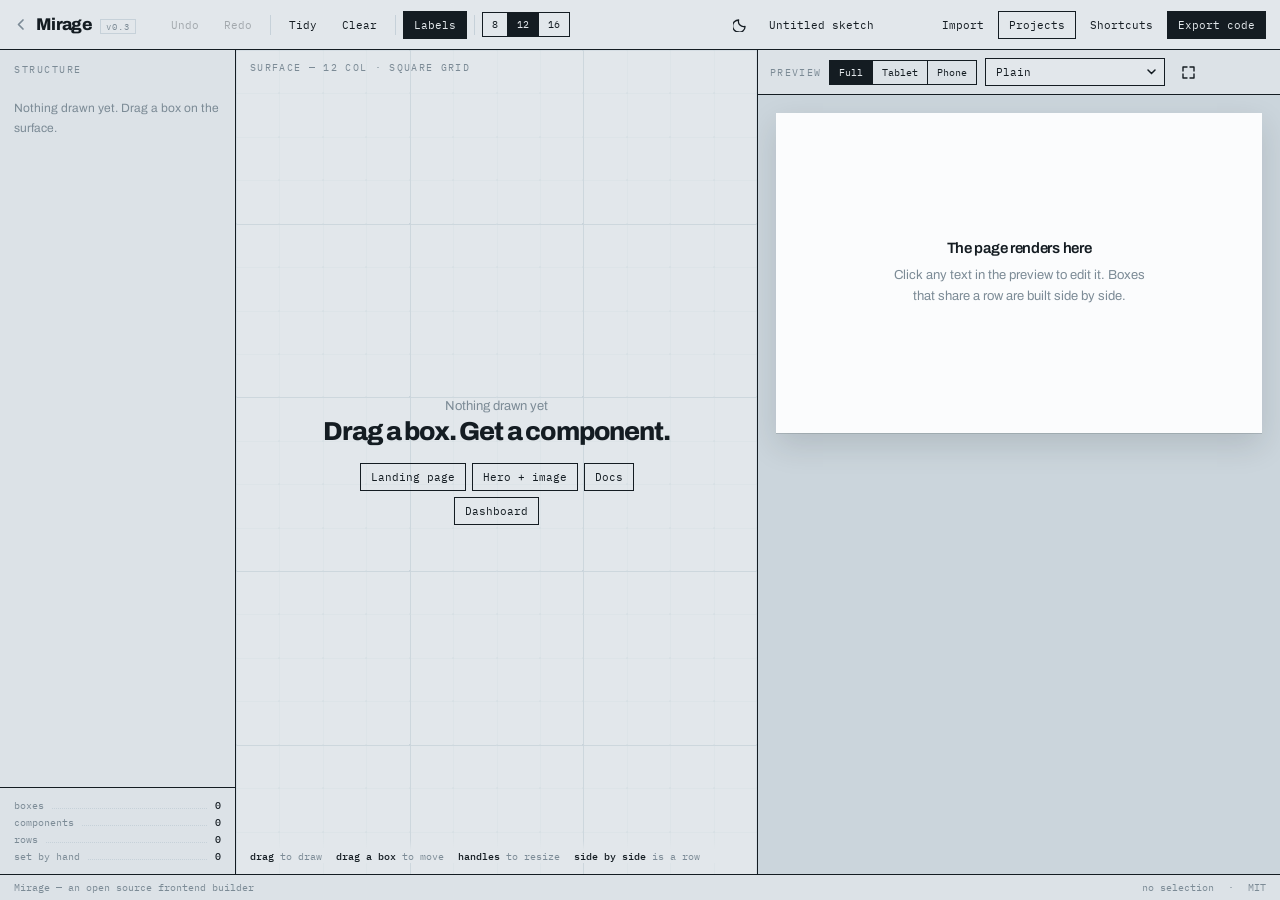
==== commit 078470e7: "Update index.html" ====
--- a/mirage/index.html
+++ b/mirage/index.html
@@ -8,8 +8,8 @@
 <link rel="preconnect" href="https://fonts.gstatic.com" crossorigin>
 <link href="https://fonts.googleapis.com/css2?family=Archivo:wght@400;500;600;700;800&family=IBM+Plex+Mono:wght@400;500&family=Instrument+Serif:ital@0;1&display=swap" rel="stylesheet">
 <link href="https://fonts.googleapis.com/css2?family=Archivo+Black&family=Bebas+Neue&family=Caveat:wght@400;700&family=Cormorant+Garamond:wght@300;400;600;700&family=DM+Serif+Display&family=EB+Garamond:wght@400;500;600&family=Fraunces:opsz,wght@9..144,400;9..144,600;9..144,900&family=IBM+Plex+Sans:wght@400;500;600;700&family=Inter:wght@400;500;600;700;800;900&family=JetBrains+Mono:wght@400;500;700&family=Kalam:wght@400;700&family=Libre+Baskerville:wght@400;700&family=Nunito:wght@400;600;700;900&family=Orbitron:wght@400;700;900&family=Oswald:wght@400;500;600;700&family=Playfair+Display:wght@400;500;700;800;900&family=Poiret+One&family=Roboto:wght@400;500;700;900&family=Space+Grotesk:wght@400;500;600;700&family=Space+Mono:wght@400;700&family=VT323&display=swap" rel="stylesheet">
-<link rel="stylesheet" href="../css/mirage.css?v=3">
-<link rel="stylesheet" href="../css/themes.css?v=3">
+<link rel="stylesheet" href="../css/mirage.css?v=4">
+<link rel="stylesheet" href="../css/themes.css?v=4">
 </head>
 <body>
 <div id="app">
@@ -40,9 +40,10 @@
     <button class="t ico" id="bTheme" title="Toggle dark mode">
       <svg width="14" height="14" viewBox="0 0 14 14" fill="none"><path d="M12 8.4A5.2 5.2 0 015.6 2a5.4 5.4 0 100 12 5.4 5.4 0 006.4-5.6z" stroke="currentColor" stroke-width="1.3" stroke-linejoin="round"/></svg>
     </button>
+    <span class="proj"><span id="projName" contenteditable="true" spellcheck="false">Untitled sketch</span><i id="savedAt"></i></span>
+    <button class="t" id="bImport">Import</button>
+    <button class="t bx" id="bProjects">Projects</button>
     <button class="t" id="bKeys">Shortcuts</button>
-    <button class="t bx" id="bSave">Save</button>
-    <button class="t bx" id="bLoad">Load</button>
     <button class="t pri" id="bExport">Export code</button>
   </div>
 </header>
@@ -76,14 +77,17 @@
           <label>Columns inside</label>
           <div class="rng"><input type="range" id="fCells" min="2" max="6" step="1"><span class="v" id="fCellsV">3</span></div>
         </div>
+        <div class="fld" id="fldShape" hidden>
+          <label>Shape</label>
+          <div class="types" id="shapeGrid"></div>
+        </div>
+        <div class="fld" id="fldVar" hidden>
+          <label>Button type</label>
+          <div class="types" id="varGrid"></div>
+        </div>
         <div class="fld">
-          <label for="fHead">Heading</label>
-          <textarea class="txt" id="fHead" rows="2" placeholder="Leave blank for the default"></textarea>
-        </div>
-        <div class="fld">
-          <label for="fBody">Body copy</label>
-          <textarea class="txt" id="fBody" rows="5" placeholder="Leave blank for the default"></textarea>
-          <p class="hint">Commas become separate items for nav and side nav.</p>
+          <label>Text</label>
+          <p class="hint tip">Click any heading or paragraph <b>in the preview</b> to edit it directly.</p>
         </div>
       </div>
       <div class="rowbtn">
@@ -223,8 +227,16 @@
   <div class="mf"><span class="nt">Produced by Export &rarr; Sketch JSON</span><button class="t pri" id="bLoadGo">Load</button></div>
 </div></div>
 
+<div class="modal" id="mProj"><div class="mbox sm">
+  <div class="mh"><span class="ti">Projects</span>
+    <button class="t bx" id="bNewProj">New project</button>
+    <button class="x" id="xProj">&times;</button></div>
+  <div class="mb"><div id="projList"><div class="none">Loading…</div></div></div>
+  <div class="mf"><span class="nt" id="storeNote"></span></div>
+</div></div>
+
 <div class="toast" id="toast"></div>
 
-<script src="../js/mirage.js?v=3" defer></script>
+<script src="../js/mirage.js?v=4" defer></script>
 </body>
 </html>
--- a/css/mirage.css
+++ b/css/mirage.css
@@ -333,3 +333,62 @@
   header{overflow-x:auto}
 }
 @media (prefers-reduced-motion:reduce){.cx{animation:none}}
+
+/* ===================== v0.4 additions ===================== */
+
+/* project name in the header */
+.proj{display:flex;align-items:center;gap:8px;margin-right:6px;font-family:var(--f-m);font-size:11px}
+.proj #projName{padding:5px 9px;border:1px solid transparent;outline:none;max-width:190px;
+  overflow:hidden;text-overflow:ellipsis;white-space:nowrap;transition:.14s}
+.proj #projName:hover{border-color:var(--hair)}
+.proj #projName:focus{border-color:var(--blue);background:var(--field)}
+.proj i{font-style:normal;font-size:9.5px;color:var(--blue);min-width:30px}
+
+.hint.tip{color:var(--stone);line-height:1.6}
+.hint.tip b{color:var(--ink);font-weight:600}
+
+/* projects list */
+#projList{padding:8px}
+.prj{display:flex;align-items:center;gap:12px;padding:11px 12px;border:1px solid var(--hair);
+  margin-bottom:6px;background:var(--field);transition:.14s}
+.prj:hover{border-color:var(--stone)}
+.prj.on{border-color:var(--blue);box-shadow:inset 3px 0 0 var(--blue)}
+.prj .pi{flex:1;min-width:0;display:flex;flex-direction:column;gap:3px}
+.prj .pi b{font-size:13px;font-weight:600;letter-spacing:-.01em;overflow:hidden;
+  text-overflow:ellipsis;white-space:nowrap}
+.prj .pi span{font-family:var(--f-m);font-size:10px;color:var(--stone)}
+.prj .pa{display:flex;gap:4px;flex:none}
+.prj .pa button{font-family:var(--f-m);font-size:10px;padding:5px 9px;border:1px solid var(--hair)}
+.prj .pa button:hover{background:var(--ink);color:var(--paper);border-color:var(--ink)}
+.prj .pa button.dg{color:var(--danger)}
+.prj .pa button.dg:hover{background:var(--danger);border-color:var(--danger);color:#fff}
+
+/* inline editable text in the preview */
+#sheet .edit{outline:none;cursor:text;border-radius:2px;
+  box-shadow:inset 0 -1px 0 rgba(127,140,155,.35);transition:box-shadow .14s,background .14s}
+#sheet .edit:hover{box-shadow:inset 0 -1px 0 currentColor;background:rgba(127,140,155,.08)}
+#sheet .edit:focus{background:rgba(239,196,74,.22);box-shadow:0 0 0 2px rgba(239,196,74,.55)}
+
+/* ---------- shapes ---------- */
+.sh-round{border-radius:14px !important}
+.sh-pill{border-radius:999px !important}
+.sh-squircle{border-radius:32px !important}
+.sh-circle{border-radius:50% !important;aspect-ratio:1/1;display:flex;flex-direction:column;
+  align-items:center;justify-content:center;text-align:center;overflow:hidden}
+.sh-circle > *{max-width:76%}
+.sh-cut{border-radius:0 !important;
+  clip-path:polygon(14px 0,100% 0,100% calc(100% - 14px),calc(100% - 14px) 100%,0 100%,0 14px)}
+
+/* ---------- button types ---------- */
+.c-btn .bgroup{display:flex;gap:9px;flex-wrap:wrap}
+.bt{font-family:inherit;font-size:13px;padding:11px 20px;cursor:pointer;
+  border-radius:var(--c-r);border:var(--c-bw) solid transparent;transition:.15s}
+.bt-primary{background:var(--c-acc);color:var(--c-bg);box-shadow:var(--c-sh)}
+.bt-secondary{background:transparent;color:var(--c-acc);border-color:var(--c-acc);
+  box-shadow:var(--c-sh)}
+.bt-ghost{background:transparent;color:var(--c-fg);border-color:transparent}
+.bt-ghost:hover{background:rgba(127,140,155,.16)}
+.bt-pill{background:var(--c-acc);color:var(--c-bg);border-radius:999px;padding:11px 24px;
+  box-shadow:var(--c-sh)}
+.bt-link{background:transparent;color:var(--c-acc);padding:4px 0;
+  text-decoration:underline;text-underline-offset:4px;border:none;box-shadow:none}
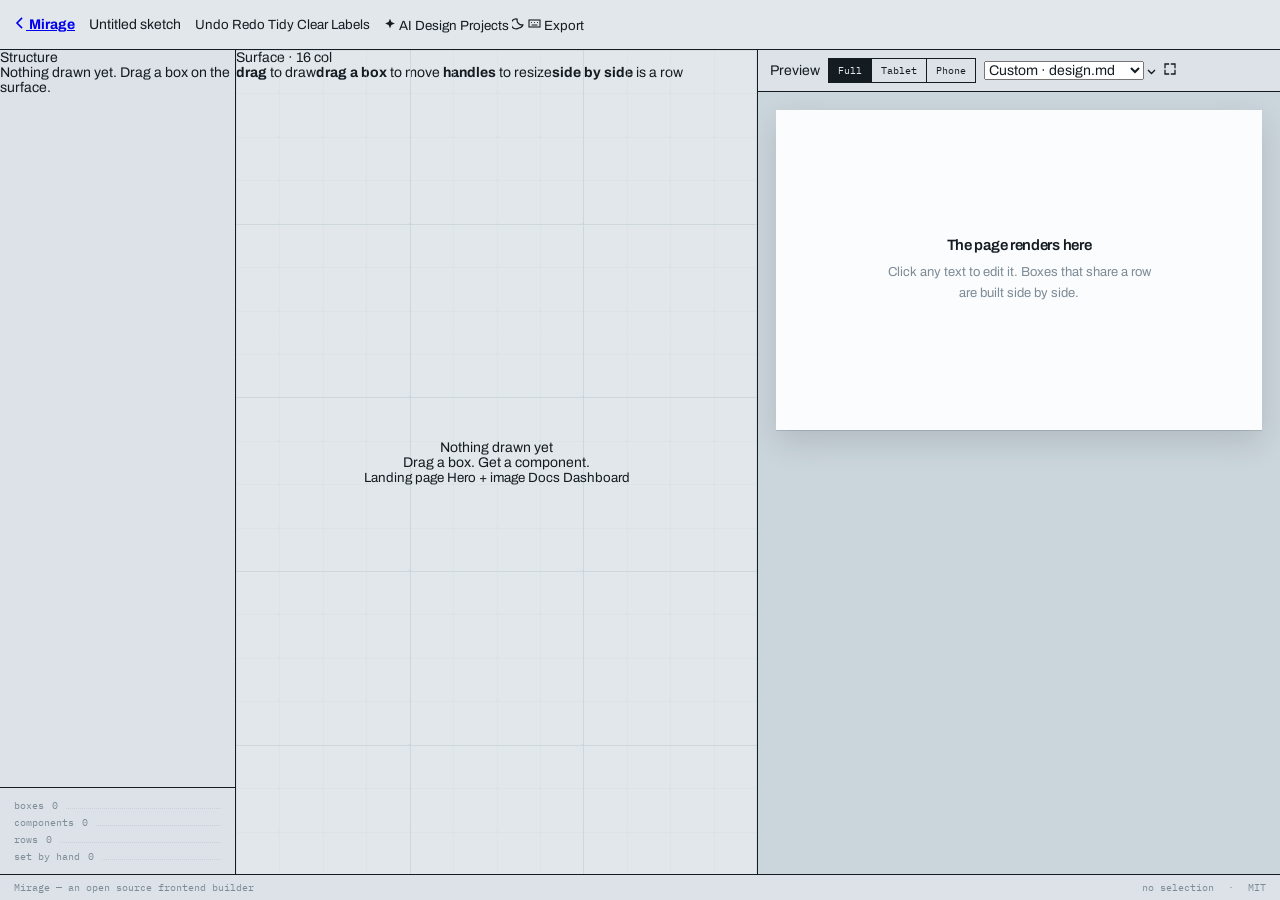
==== commit a41bec4b: "Update index.html" ====
--- a/mirage/index.html
+++ b/mirage/index.html
@@ -6,191 +6,190 @@
 <title>Mirage — draw the page</title>
 <link rel="preconnect" href="https://fonts.googleapis.com">
 <link rel="preconnect" href="https://fonts.gstatic.com" crossorigin>
-<link href="https://fonts.googleapis.com/css2?family=Archivo:wght@400;500;600;700;800&family=IBM+Plex+Mono:wght@400;500&family=Instrument+Serif:ital@0;1&display=swap" rel="stylesheet">
-<link href="https://fonts.googleapis.com/css2?family=Archivo+Black&family=Bebas+Neue&family=Caveat:wght@400;700&family=Cormorant+Garamond:wght@300;400;600;700&family=DM+Serif+Display&family=EB+Garamond:wght@400;500;600&family=Fraunces:opsz,wght@9..144,400;9..144,600;9..144,900&family=IBM+Plex+Sans:wght@400;500;600;700&family=Inter:wght@400;500;600;700;800;900&family=JetBrains+Mono:wght@400;500;700&family=Kalam:wght@400;700&family=Libre+Baskerville:wght@400;700&family=Nunito:wght@400;600;700;900&family=Orbitron:wght@400;700;900&family=Oswald:wght@400;500;600;700&family=Playfair+Display:wght@400;500;700;800;900&family=Poiret+One&family=Roboto:wght@400;500;700;900&family=Space+Grotesk:wght@400;500;600;700&family=Space+Mono:wght@400;700&family=VT323&display=swap" rel="stylesheet">
-<link rel="stylesheet" href="../css/mirage.css?v=4">
-<link rel="stylesheet" href="../css/themes.css?v=4">
+<link href="https://fonts.googleapis.com/css2?family=Inter:wght@400;500;600;700;800;900&family=IBM+Plex+Mono:wght@400;500&display=swap" rel="stylesheet">
+<link href="https://fonts.googleapis.com/css2?family=Archivo:wght@400;500;600;700;800&family=Archivo+Black&family=Bebas+Neue&family=Caveat:wght@400;700&family=Cormorant+Garamond:wght@300;400;600;700&family=DM+Sans:wght@400;500;700&family=EB+Garamond:wght@400;500;600&family=Fraunces:opsz,wght@9..144,400;9..144,600;9..144,900&family=IBM+Plex+Sans:wght@400;500;600;700&family=Instrument+Serif:ital@0;1&family=JetBrains+Mono:wght@400;500;700&family=Kalam:wght@400;700&family=Libre+Baskerville:wght@400;700&family=Lora:wght@400;500;600;700&family=Manrope:wght@400;500;700;800&family=Nunito:wght@400;600;700;900&family=Orbitron:wght@400;700;900&family=Oswald:wght@400;500;600;700&family=Playfair+Display:wght@400;500;700;800;900&family=Poiret+One&family=Roboto:wght@400;500;700;900&family=Sora:wght@400;600;800&family=Source+Serif+4:wght@400;600;700&family=Space+Grotesk:wght@400;500;600;700&family=Space+Mono:wght@400;700&family=Syne:wght@400;600;800&family=VT323&family=Work+Sans:wght@400;500;700;800&display=swap" rel="stylesheet">
+<link rel="stylesheet" href="../css/mirage.css?v=5">
+<link rel="stylesheet" href="../css/themes.css?v=5">
 </head>
 <body>
 <div id="app">
 
 <header>
-  <a class="mk" href="/" title="Back to the homepage">
-    <span class="hm" aria-hidden="true">
-      <svg width="13" height="13" viewBox="0 0 13 13" fill="none"><path d="M8 2L3.5 6.5 8 11" stroke="currentColor" stroke-width="1.7" stroke-linecap="round" stroke-linejoin="round"/></svg>
-    </span>
-    <h1>Mirage</h1><span class="v">v0.3</span>
+  <a class="brand" href="/" title="Back to the homepage">
+    <svg width="12" height="12" viewBox="0 0 12 12" fill="none" aria-hidden="true"><path d="M7.5 1.5L3 6l4.5 4.5" stroke="currentColor" stroke-width="1.6" stroke-linecap="square"/></svg>
+    <b>Mirage</b>
   </a>
 
-  <div class="bar">
-    <button class="t" id="bUndo">Undo</button>
-    <button class="t" id="bRedo">Redo</button>
-    <span class="sep"></span>
-    <button class="t" id="bTidy">Tidy</button>
-    <button class="t" id="bClear">Clear</button>
-    <span class="sep"></span>
-    <button class="t on" id="bLabels">Labels</button>
-    <span class="sep"></span>
-    <div class="seg" id="segCols">
-      <button data-cols="8">8</button><button data-cols="12" class="on">12</button><button data-cols="16">16</button>
-    </div>
-  </div>
-
-  <div class="bar right">
-    <button class="t ico" id="bTheme" title="Toggle dark mode">
-      <svg width="14" height="14" viewBox="0 0 14 14" fill="none"><path d="M12 8.4A5.2 5.2 0 015.6 2a5.4 5.4 0 100 12 5.4 5.4 0 006.4-5.6z" stroke="currentColor" stroke-width="1.3" stroke-linejoin="round"/></svg>
+  <div class="pname">
+    <span id="projName" contenteditable="true" spellcheck="false">Untitled sketch</span>
+    <i id="savedAt"></i>
+  </div>
+
+  <div class="grp">
+    <button class="btn" id="bUndo" title="Undo">Undo</button>
+    <button class="btn" id="bRedo" title="Redo">Redo</button>
+    <span class="rule"></span>
+    <button class="btn" id="bTidy">Tidy</button>
+    <button class="btn" id="bClear">Clear</button>
+    <button class="btn on" id="bLabels">Labels</button>
+  </div>
+
+  <div class="grp end">
+    <button class="btn ai" id="bAI">
+      <svg width="12" height="12" viewBox="0 0 12 12" fill="none" aria-hidden="true"><path d="M6 .8l1.4 3.3L10.8 5.5 7.4 6.9 6 10.2 4.6 6.9 1.2 5.5l3.4-1.4z" fill="currentColor"/></svg>
+      AI
     </button>
-    <span class="proj"><span id="projName" contenteditable="true" spellcheck="false">Untitled sketch</span><i id="savedAt"></i></span>
-    <button class="t" id="bImport">Import</button>
-    <button class="t bx" id="bProjects">Projects</button>
-    <button class="t" id="bKeys">Shortcuts</button>
-    <button class="t pri" id="bExport">Export code</button>
+    <button class="btn" id="bDesign">Design</button>
+    <button class="btn" id="bProjects">Projects</button>
+    <span class="rule"></span>
+    <button class="btn ico" id="bDark" title="Dark mode">
+      <svg width="13" height="13" viewBox="0 0 13 13" fill="none"><path d="M11 7.8A4.8 4.8 0 015.2 2 5 5 0 106.9 11 5 5 0 0011 7.8z" stroke="currentColor" stroke-width="1.2" stroke-linejoin="round"/></svg>
+    </button>
+    <button class="btn ico" id="bKeys" title="Shortcuts">
+      <svg width="13" height="13" viewBox="0 0 13 13" fill="none"><rect x="1" y="3" width="11" height="7" stroke="currentColor" stroke-width="1.1"/><path d="M3.5 5.5h.01M6.5 5.5h.01M9.5 5.5h.01M4 8h5" stroke="currentColor" stroke-width="1.1" stroke-linecap="round"/></svg>
+    </button>
+    <button class="btn solid" id="bExport">Export</button>
   </div>
 </header>
 
 <main>
+  <!-- ===================== rail ===================== -->
   <aside id="rail">
     <div class="pane on" id="paneLayers">
-      <div class="rh">Structure</div>
-      <div class="rs" id="layers"><div class="none">Nothing drawn yet. Drag a box on the surface.</div></div>
+      <div class="lbl">Structure</div>
+      <div class="scr" id="layers"><p class="empty">Nothing drawn yet. Drag a box on the surface.</p></div>
     </div>
 
     <div class="pane" id="paneInsp">
-      <div class="rh" id="inspHead">Box</div>
-      <div class="rs">
-        <div class="fld">
+      <div class="lbl" id="inspHead">Box</div>
+      <div class="scr">
+        <section class="fld">
           <label>Reads as</label>
-          <div class="conf">
+          <div class="meter">
             <span id="cfLab">auto</span>
-            <span class="met"><i id="cfBar"></i></span>
+            <span class="track"><i id="cfBar"></i></span>
             <span id="cfPct">0%</span>
           </div>
-          <div class="types" id="typeGrid"></div>
-        </div>
-        <div class="fld">
+          <div class="chips" id="typeGrid"></div>
+        </section>
+
+        <section class="fld">
           <label>Size</label>
-          <div class="rng"><span class="rl">W</span><input type="range" id="fW" min="1" max="12" step="1"><span class="v" id="fWV">12</span></div>
-          <div class="rng" style="margin-top:8px"><span class="rl">H</span><input type="range" id="fH" min="1" max="24" step="1"><span class="v" id="fHV">4</span></div>
-          <p class="hint">Position is read from the sketch. Drag the box to move it.</p>
-        </div>
-        <div class="fld" id="fldCells" hidden>
+          <div class="slider"><span class="k">W</span><input type="range" id="fW" min="1" max="16" step="1"><span class="n" id="fWV">16</span></div>
+          <div class="slider"><span class="k">H</span><input type="range" id="fH" min="1" max="24" step="1"><span class="n" id="fHV">4</span></div>
+        </section>
+
+        <section class="fld" id="fldAlign">
+          <label>Alignment</label>
+          <div class="chips three" id="alignGrid"></div>
+        </section>
+
+        <section class="fld" id="fldCells" hidden>
           <label>Columns inside</label>
-          <div class="rng"><input type="range" id="fCells" min="2" max="6" step="1"><span class="v" id="fCellsV">3</span></div>
-        </div>
-        <div class="fld" id="fldShape" hidden>
+          <div class="slider"><span class="k">N</span><input type="range" id="fCells" min="2" max="6" step="1"><span class="n" id="fCellsV">3</span></div>
+        </section>
+
+        <section class="fld" id="fldShape" hidden>
           <label>Shape</label>
-          <div class="types" id="shapeGrid"></div>
-        </div>
-        <div class="fld" id="fldVar" hidden>
+          <div class="chips" id="shapeGrid"></div>
+        </section>
+
+        <section class="fld" id="fldVar" hidden>
           <label>Button type</label>
-          <div class="types" id="varGrid"></div>
-        </div>
-        <div class="fld">
+          <div class="chips" id="varGrid"></div>
+        </section>
+
+        <section class="fld">
           <label>Text</label>
-          <p class="hint tip">Click any heading or paragraph <b>in the preview</b> to edit it directly.</p>
-        </div>
-      </div>
-      <div class="rowbtn">
+          <p class="note">Every word in the preview is editable. Click it and type.</p>
+        </section>
+      </div>
+      <div class="acts">
         <button id="bAuto">Re-read</button>
         <button id="bDupe">Duplicate</button>
-        <button class="dg" id="bDel">Delete</button>
-      </div>
-    </div>
-
-    <div class="stats">
-      <div><span>boxes</span><b id="stBox">0</b></div>
-      <div><span>components</span><b id="stComp">0</b></div>
-      <div><span>rows</span><b id="stRows">0</b></div>
-      <div><span>set by hand</span><b id="stLock">0</b></div>
-    </div>
+        <button id="bDel" class="warn">Delete</button>
+      </div>
+    </div>
+
+    <dl class="stats">
+      <div><dt>boxes</dt><dd id="stBox">0</dd></div>
+      <div><dt>components</dt><dd id="stComp">0</dd></div>
+      <div><dt>rows</dt><dd id="stRows">0</dd></div>
+      <div><dt>set by hand</dt><dd id="stLock">0</dd></div>
+    </dl>
   </aside>
 
+  <!-- ===================== draft ===================== -->
   <section id="draft">
-    <div class="ov" id="ovTL">Surface — <span id="ovCols">12</span> col · square grid</div>
-    <div id="scroll">
-      <canvas id="sk"></canvas>
-    </div>
-    <div class="ov" id="ovBL">
-      <span><b>drag</b> to draw</span>
-      <span><b>drag a box</b> to move</span>
-      <span><b>handles</b> to resize</span>
-      <span><b>side by side</b> is a row</span>
+    <div class="ovl tl">Surface · <span id="ovCols">16</span> col</div>
+    <div id="scroll"><canvas id="sk"></canvas></div>
+    <div class="ovl bl">
+      <span><b>drag</b> to draw</span><span><b>drag a box</b> to move</span>
+      <span><b>handles</b> to resize</span><span><b>side by side</b> is a row</span>
     </div>
     <div class="blank" id="blank">
-      <div class="sm">Nothing drawn yet</div>
-      <div class="bg">Drag a box. Get a component.</div>
-      <div class="ps">
-        <button class="t bx" data-preset="landing">Landing page</button>
-        <button class="t bx" data-preset="split">Hero + image</button>
-        <button class="t bx" data-preset="docs">Docs</button>
-        <button class="t bx" data-preset="dash">Dashboard</button>
+      <p class="s">Nothing drawn yet</p>
+      <p class="b">Drag a box. Get a component.</p>
+      <div class="presets">
+        <button data-preset="landing">Landing page</button>
+        <button data-preset="split">Hero + image</button>
+        <button data-preset="docs">Docs</button>
+        <button data-preset="dash">Dashboard</button>
       </div>
     </div>
   </section>
 
+  <!-- ===================== preview ===================== -->
   <section id="out">
     <div class="obar">
-      <span class="lb">Preview</span>
+      <span class="lbl">Preview</span>
       <div class="seg" id="segDev">
-        <button data-w="0" class="on">Full</button><button data-w="820">Tablet</button><button data-w="390">Phone</button>
-      </div>
-      <div class="selwrap">
+        <button data-w="0" class="on">Full</button><button data-w="768">Tablet</button><button data-w="390">Phone</button>
+      </div>
+      <div class="sel">
         <select id="themeSel" aria-label="Design style">
+          <optgroup label="This project">
+            <option value="__custom">Custom · design.md</option>
+          </optgroup>
           <optgroup label="House">
-            <option value="">Plain</option>
-            <option value="editorial">Editorial</option>
-            <option value="brutal">Brutal</option>
-            <option value="soft">Soft</option>
+            <option value="">Plain</option><option value="editorial">Editorial</option>
+            <option value="brutal">Brutal</option><option value="soft">Soft</option>
             <option value="terminal">Terminal</option>
           </optgroup>
           <optgroup label="Editorial · serif">
-            <option value="monochrome">Monochrome</option>
-            <option value="newsprint">Newsprint</option>
-            <option value="luxury">Luxury</option>
-            <option value="academia">Academia</option>
-            <option value="botanical">Botanical</option>
-            <option value="organic">Organic</option>
+            <option value="monochrome">Monochrome</option><option value="newsprint">Newsprint</option>
+            <option value="luxury">Luxury</option><option value="academia">Academia</option>
+            <option value="botanical">Botanical</option><option value="organic">Organic</option>
           </optgroup>
           <optgroup label="Product · sans">
-            <option value="saas">SaaS</option>
-            <option value="swiss-minimalist">Swiss Minimalist</option>
-            <option value="flat-design">Flat Design</option>
-            <option value="material-design">Material Design</option>
-            <option value="professional">Professional</option>
-            <option value="enterprise">Enterprise</option>
+            <option value="saas">SaaS</option><option value="swiss-minimalist">Swiss Minimalist</option>
+            <option value="flat-design">Flat Design</option><option value="material-design">Material Design</option>
+            <option value="professional">Professional</option><option value="enterprise">Enterprise</option>
           </optgroup>
           <optgroup label="Expressive">
-            <option value="bauhaus">Bauhaus</option>
-            <option value="neo-brutalism">Neo Brutalism</option>
-            <option value="playful-geometric">Playful Geometric</option>
-            <option value="claymorphism">Claymorphism</option>
-            <option value="neumorphism">Neumorphism</option>
-            <option value="maximalism">Maximalism</option>
-            <option value="sketch">Sketch</option>
-            <option value="industrial">Industrial</option>
+            <option value="bauhaus">Bauhaus</option><option value="neo-brutalism">Neo Brutalism</option>
+            <option value="playful-geometric">Playful Geometric</option><option value="claymorphism">Claymorphism</option>
+            <option value="neumorphism">Neumorphism</option><option value="maximalism">Maximalism</option>
+            <option value="sketch">Sketch</option><option value="industrial">Industrial</option>
             <option value="retro">Retro</option>
           </optgroup>
           <optgroup label="Dark">
-            <option value="modern-dark">Modern Dark</option>
-            <option value="minimal-dark">Minimal Dark</option>
-            <option value="bold-typography">Bold Typography</option>
-            <option value="kinetic">Kinetic</option>
-            <option value="web3">Web3</option>
-            <option value="art-deco">Art Deco</option>
-            <option value="vaporwave">Vaporwave</option>
-            <option value="terminal-dp">Terminal (green)</option>
+            <option value="modern-dark">Modern Dark</option><option value="minimal-dark">Minimal Dark</option>
+            <option value="bold-typography">Bold Typography</option><option value="kinetic">Kinetic</option>
+            <option value="web3">Web3</option><option value="art-deco">Art Deco</option>
+            <option value="vaporwave">Vaporwave</option><option value="terminal-dp">Terminal (green)</option>
             <option value="cyberpunk">Cyberpunk</option>
           </optgroup>
         </select>
-        <svg class="chev" width="9" height="6" viewBox="0 0 9 6" fill="none"><path d="M1 1l3.5 3.5L8 1" stroke="currentColor" stroke-width="1.5" stroke-linecap="round"/></svg>
-      </div>
-      <button class="t ico" id="bFull" title="Expand preview">
-        <svg width="13" height="13" viewBox="0 0 13 13" fill="none"><path d="M5 1H1v4M8 12h4V8M12 5V1H8M1 8v4h4" stroke="currentColor" stroke-width="1.4" stroke-linecap="round" stroke-linejoin="round"/></svg>
+        <svg width="9" height="6" viewBox="0 0 9 6" fill="none"><path d="M1 1l3.5 3.5L8 1" stroke="currentColor" stroke-width="1.4"/></svg>
+      </div>
+      <button class="btn ico" id="bFull" title="Expand preview">
+        <svg width="12" height="12" viewBox="0 0 12 12" fill="none"><path d="M4.5 1H1v3.5M7.5 11H11V7.5M11 4.5V1H7.5M1 7.5V11h3.5" stroke="currentColor" stroke-width="1.3" stroke-linecap="square"/></svg>
       </button>
     </div>
     <div id="frame"><div id="sheet"><div class="void">
-      <div class="t1">The page renders here</div>
-      <div class="t2">Boxes that share a row are built side by side. Boxes stacked vertically become sections.</div>
+      <p class="t1">The page renders here</p>
+      <p class="t2">Click any text to edit it. Boxes that share a row are built side by side.</p>
     </div></div></div>
   </section>
 </main>
@@ -202,41 +201,114 @@
 </footer>
 </div>
 
-<div class="modal" id="mExport"><div class="mbox">
-  <div class="mh">
-    <span class="ti">Export</span>
+<!-- ===================== export ===================== -->
+<div class="modal" id="mExport"><div class="box wide">
+  <header>
+    <h2>Export</h2>
     <div class="seg" id="segFmt">
-      <button data-f="html" class="on">HTML + CSS</button><button data-f="react">React</button>
-      <button data-f="tw">Tailwind</button><button data-f="json">Sketch JSON</button>
-    </div>
-    <button class="x" id="xExport">&times;</button>
-  </div>
-  <div class="mb"><pre id="codeOut"></pre></div>
-  <div class="mf"><span class="nt" id="exNote"></span>
-    <button class="t bx" id="bCopy">Copy</button><button class="t pri" id="bDownload">Download file</button></div>
-</div></div>
-
-<div class="modal" id="mKeys"><div class="mbox sm">
-  <div class="mh"><span class="ti">Shortcuts</span><button class="x" id="xKeys">&times;</button></div>
-  <div class="mb"><div class="keys" id="keyList"></div></div>
-</div></div>
-
-<div class="modal" id="mLoad"><div class="mbox sm">
-  <div class="mh"><span class="ti">Load sketch</span><button class="x" id="xLoad">&times;</button></div>
-  <div class="mb" style="padding:16px"><textarea class="txt" id="loadBox" rows="12" placeholder="Paste sketch JSON here"></textarea></div>
-  <div class="mf"><span class="nt">Produced by Export &rarr; Sketch JSON</span><button class="t pri" id="bLoadGo">Load</button></div>
-</div></div>
-
-<div class="modal" id="mProj"><div class="mbox sm">
-  <div class="mh"><span class="ti">Projects</span>
-    <button class="t bx" id="bNewProj">New project</button>
-    <button class="x" id="xProj">&times;</button></div>
-  <div class="mb"><div id="projList"><div class="none">Loading…</div></div></div>
-  <div class="mf"><span class="nt" id="storeNote"></span></div>
-</div></div>
-
-<div class="toast" id="toast"></div>
-
-<script src="../js/mirage.js?v=4" defer></script>
+      <button data-f="html" class="on">HTML</button><button data-f="react">React</button>
+      <button data-f="tw">Tailwind</button><button data-f="design">design.md</button>
+      <button data-f="json">JSON</button>
+    </div>
+    <button class="x" id="xExport" aria-label="Close">&times;</button>
+  </header>
+  <div class="body"><pre id="codeOut"></pre></div>
+  <footer><span class="note" id="exNote"></span>
+    <button class="btn" id="bCopy">Copy</button>
+    <button class="btn solid" id="bDownload">Download</button></footer>
+</div></div>
+
+<!-- ===================== projects ===================== -->
+<div class="modal" id="mProj"><div class="box">
+  <header><h2>Projects</h2>
+    <button class="btn" id="bNewProj">New project</button>
+    <button class="x" id="xProj" aria-label="Close">&times;</button></header>
+  <div class="body"><div id="projList"><p class="empty">Loading…</p></div></div>
+  <footer><span class="note" id="storeNote"></span></footer>
+</div></div>
+
+<!-- ===================== design system ===================== -->
+<div class="modal" id="mDesign"><div class="box wide">
+  <header><h2>Design system</h2>
+    <span class="tag">design.md</span>
+    <button class="x" id="xDesign" aria-label="Close">&times;</button></header>
+
+  <div class="body split">
+    <div class="form">
+      <section class="fld">
+        <label>Palette</label>
+        <div class="swatches" id="swatches"></div>
+      </section>
+
+      <section class="fld">
+        <label>Typography</label>
+        <div class="row2">
+          <div class="sel full"><select id="dFontD"></select><svg width="9" height="6" viewBox="0 0 9 6" fill="none"><path d="M1 1l3.5 3.5L8 1" stroke="currentColor" stroke-width="1.4"/></svg></div>
+          <span class="cap">Display</span>
+        </div>
+        <div class="row2">
+          <div class="sel full"><select id="dFontB"></select><svg width="9" height="6" viewBox="0 0 9 6" fill="none"><path d="M1 1l3.5 3.5L8 1" stroke="currentColor" stroke-width="1.4"/></svg></div>
+          <span class="cap">Body</span>
+        </div>
+        <div class="slider"><span class="k">Weight</span><input type="range" id="dWeight" min="300" max="900" step="100"><span class="n" id="dWeightV">800</span></div>
+        <div class="slider"><span class="k">Track</span><input type="range" id="dTrack" min="-60" max="20" step="5"><span class="n" id="dTrackV">-30</span></div>
+      </section>
+
+      <section class="fld">
+        <label>Shape &amp; space</label>
+        <div class="slider"><span class="k">Radius</span><input type="range" id="dRadius" min="0" max="32" step="1"><span class="n" id="dRadiusV">2</span></div>
+        <div class="slider"><span class="k">Border</span><input type="range" id="dBorder" min="0" max="4" step="1"><span class="n" id="dBorderV">1</span></div>
+        <div class="slider"><span class="k">Pad</span><input type="range" id="dPad" min="14" max="48" step="2"><span class="n" id="dPadV">26</span></div>
+        <div class="chips three" id="dShadow"></div>
+      </section>
+    </div>
+
+    <div class="md">
+      <div class="mdhead">design.md<button class="btn tiny" id="bAIDesign">Generate with AI</button></div>
+      <pre id="designMd"></pre>
+    </div>
+  </div>
+
+  <footer>
+    <span class="note">Saved with this project. Applies when the style is set to Custom.</span>
+    <button class="btn" id="bDesignReset">Reset</button>
+    <button class="btn solid" id="bDesignApply">Apply</button>
+  </footer>
+</div></div>
+
+<!-- ===================== AI ===================== -->
+<div class="modal" id="mAI"><div class="box">
+  <header><h2>AI assist</h2><span class="tag">Gemini</span>
+    <button class="x" id="xAI" aria-label="Close">&times;</button></header>
+  <div class="body pad">
+    <section class="fld" id="keyBlock">
+      <label>Gemini API key</label>
+      <input class="text" id="aiKey" type="password" placeholder="Paste your key" autocomplete="off">
+      <p class="note">Stored only in this browser. Never committed, never sent anywhere except Google.</p>
+    </section>
+    <section class="fld">
+      <label>What is this page for?</label>
+      <textarea class="text" id="aiPrompt" rows="4" placeholder="A landing page for a small-batch coffee roastery in Faridabad. Warm, editorial, a bit premium."></textarea>
+    </section>
+    <section class="fld">
+      <label>What should it do</label>
+      <div class="chips" id="aiMode"></div>
+    </section>
+    <p class="note" id="aiStatus"></p>
+  </div>
+  <footer><span class="note">Uses the free tier of the Gemini API.</span>
+    <button class="btn solid" id="bAIRun">Run</button></footer>
+</div></div>
+
+<!-- ===================== shortcuts ===================== -->
+<div class="modal" id="mKeys"><div class="box">
+  <header><h2>Shortcuts</h2><button class="x" id="xKeys" aria-label="Close">&times;</button></header>
+  <div class="body"><dl class="keys" id="keyList"></dl></div>
+</div></div>
+
+<p class="toast" id="toast"></p>
+<style id="customTheme"></style>
+
+<script src="../js/mirage.js?v=5" defer></script>
 </body>
 </html>
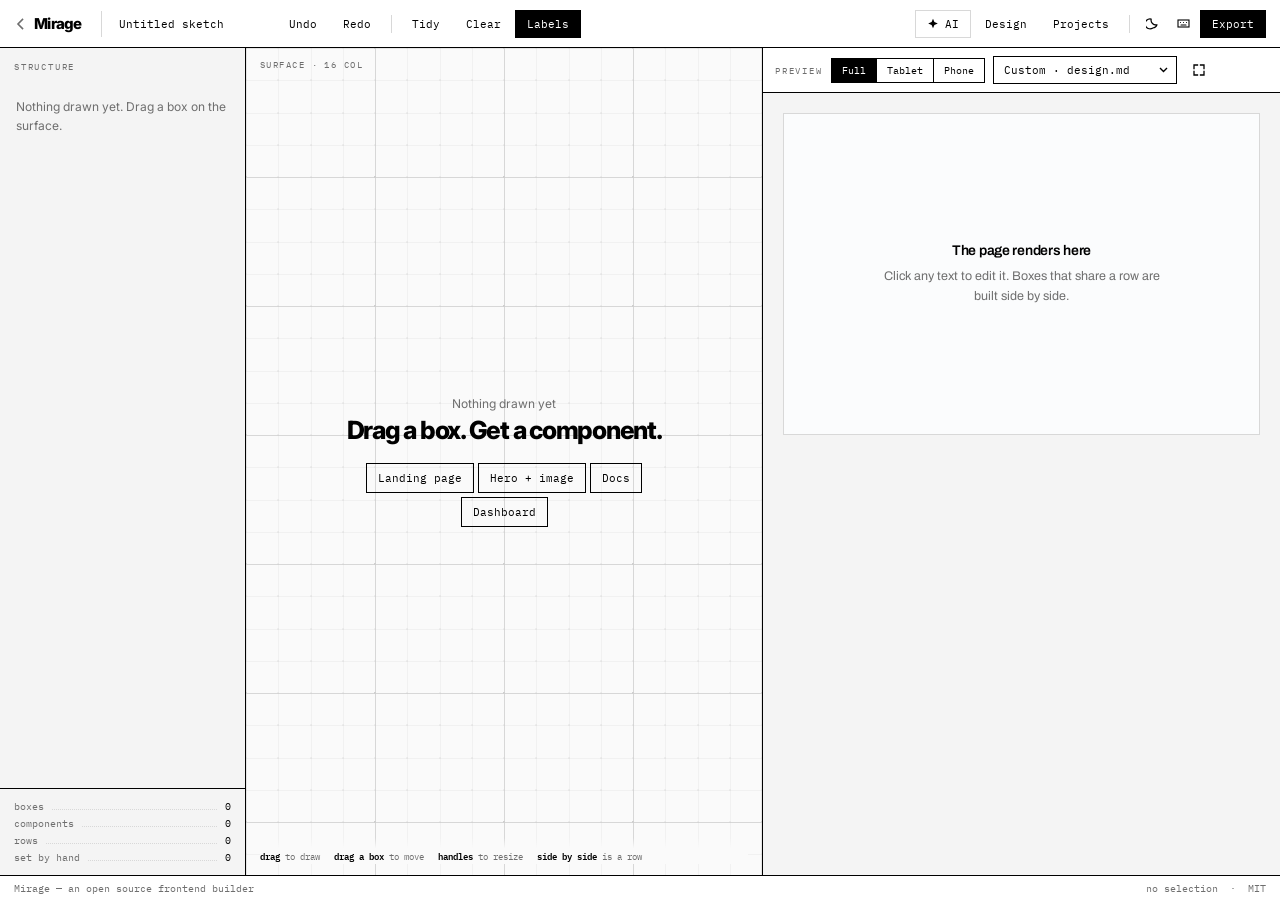
==== commit 0d170696: "Remove AI assist modal from index.html Removed AI assist modal and related elements from the HTML." ====
--- a/mirage/index.html
+++ b/mirage/index.html
@@ -264,7 +264,7 @@
     </div>
 
     <div class="md">
-      <div class="mdhead">design.md<button class="btn tiny" id="bAIDesign">Generate with AI</button></div>
+      <div class="mdhead">design.md</div>
       <pre id="designMd"></pre>
     </div>
   </div>
@@ -276,30 +276,6 @@
   </footer>
 </div></div>
 
-<!-- ===================== AI ===================== -->
-<div class="modal" id="mAI"><div class="box">
-  <header><h2>AI assist</h2><span class="tag">Gemini</span>
-    <button class="x" id="xAI" aria-label="Close">&times;</button></header>
-  <div class="body pad">
-    <section class="fld" id="keyBlock">
-      <label>Gemini API key</label>
-      <input class="text" id="aiKey" type="password" placeholder="Paste your key" autocomplete="off">
-      <p class="note">Stored only in this browser. Never committed, never sent anywhere except Google.</p>
-    </section>
-    <section class="fld">
-      <label>What is this page for?</label>
-      <textarea class="text" id="aiPrompt" rows="4" placeholder="A landing page for a small-batch coffee roastery in Faridabad. Warm, editorial, a bit premium."></textarea>
-    </section>
-    <section class="fld">
-      <label>What should it do</label>
-      <div class="chips" id="aiMode"></div>
-    </section>
-    <p class="note" id="aiStatus"></p>
-  </div>
-  <footer><span class="note">Uses the free tier of the Gemini API.</span>
-    <button class="btn solid" id="bAIRun">Run</button></footer>
-</div></div>
-
 <!-- ===================== shortcuts ===================== -->
 <div class="modal" id="mKeys"><div class="box">
   <header><h2>Shortcuts</h2><button class="x" id="xKeys" aria-label="Close">&times;</button></header>
--- a/css/mirage.css
+++ b/css/mirage.css
@@ -1,187 +1,281 @@
 /* =====================================================================
-   Mirage editor chrome
+   Mirage editor — Swiss chrome
+   White, black, one red. Hairlines, no radius, wide-tracked mono labels.
    ===================================================================== */
 :root{
-  --paper:#E2E7EB; --panel:#DCE2E7; --grid:#CBD5DC; --ink:#141C22;
-  --blue:#1F5F8B; --mark:#EFC44A; --stone:#7C8B96; --field:#FBFCFD;
-  --warn:#D9843F; --danger:#B4553E; --hair:#C6D1D9;
-  --f-d:"Archivo",system-ui,sans-serif;
-  --f-m:"IBM Plex Mono",ui-monospace,Menlo,monospace;
-  --sk-bg:#E2E7EB; --sk-g1:#CBD5DC; --sk-g2:#D8E0E5; --sk-ink:#141C22;
+  --paper:#FFFFFF; --panel:#F4F4F4; --ink:#000000; --sub:#6E6E6E;
+  --line:#000000; --hair:#D8D8D8; --red:#E30613; --field:#FFFFFF;
+  --sel:#F0F0F0;
+  --sk-bg:#FAFAFA; --sk-g1:#D0D0D0; --sk-g2:#E8E8E8; --sk-ink:#000000;
+  --f:"Inter","Helvetica Neue",Helvetica,Arial,sans-serif;
+  --m:"IBM Plex Mono",ui-monospace,Menlo,monospace;
 }
 body.dark{
-  --paper:#12181D; --panel:#161D23; --grid:#26313A; --ink:#DCE3E8;
-  --blue:#63A6D4; --mark:#EFC44A; --stone:#71818E; --field:#0E1418;
-  --warn:#E0A05C; --danger:#D97B66; --hair:#26313A;
-  --sk-bg:#0E1418; --sk-g1:#222D35; --sk-g2:#1A242B; --sk-ink:#B9C6CF;
+  --paper:#0C0C0C; --panel:#141414; --ink:#F2F2F2; --sub:#8A8A8A;
+  --line:#2E2E2E; --hair:#2A2A2A; --red:#FF3B30; --field:#111111;
+  --sel:#1C1C1C;
+  --sk-bg:#0A0A0A; --sk-g1:#2C2C2C; --sk-g2:#1C1C1C; --sk-ink:#D8D8D8;
 }
 *{box-sizing:border-box;margin:0;padding:0}
 html,body{height:100%;overflow:hidden}
-body{background:var(--paper);color:var(--ink);font-family:var(--f-d);font-size:14px;
-  -webkit-font-smoothing:antialiased;transition:background .2s,color .2s}
-button{font-family:inherit;color:inherit;background:none;border:none;cursor:pointer}
-input,select,textarea{font-family:inherit;font-size:inherit;color:inherit}
-::selection{background:var(--mark);color:#141C22}
+body{background:var(--paper);color:var(--ink);font-family:var(--f);font-size:13px;
+  -webkit-font-smoothing:antialiased;transition:background .18s,color .18s}
+button,input,select,textarea{font:inherit;color:inherit}
+button{background:none;border:none;cursor:pointer}
+::selection{background:var(--ink);color:var(--paper)}
 #app{display:grid;grid-template-rows:auto 1fr auto;height:100vh}
 
-/* ----------------------------- header ----------------------------- */
-header{display:flex;align-items:center;gap:14px;padding:0 14px;height:50px;
-  border-bottom:1px solid var(--ink);background:var(--paper);z-index:5}
-.mk{display:flex;align-items:baseline;gap:8px;flex:none;text-decoration:none;color:inherit;
-  padding:5px 9px 5px 6px;margin-left:-6px;border:1px solid transparent;transition:.14s}
-.mk:hover{border-color:var(--ink);background:rgba(127,140,155,.12)}
-.mk .hm{align-self:center;display:flex;color:var(--stone);transition:.14s}
-.mk:hover .hm{color:var(--ink);transform:translateX(-2px)}
-.mk h1{font-size:17px;font-weight:800;letter-spacing:-.04em}
-.mk .v{font-family:var(--f-m);font-size:9px;letter-spacing:.1em;color:var(--stone);
-  border:1px solid var(--hair);padding:1px 5px}
-.bar{display:flex;gap:3px;align-items:center}
-.bar.right{margin-left:auto}
-.t{font-family:var(--f-m);font-size:11px;padding:6px 10px;border:1px solid transparent;
-  transition:.12s;white-space:nowrap;display:flex;align-items:center;gap:6px}
-.t:hover{background:rgba(127,140,155,.18)}
-.t.ico{padding:6px 8px}
-.t.bx{border-color:var(--ink)}
-.t.bx:hover{background:var(--ink);color:var(--paper)}
-.t.on{background:var(--ink);color:var(--paper)}
-.t.pri{background:var(--ink);color:var(--paper);border-color:var(--ink)}
-.t.pri:hover{background:var(--blue);border-color:var(--blue)}
-.t[disabled]{opacity:.3;pointer-events:none}
-.sep{width:1px;height:20px;background:var(--hair);margin:0 4px}
-.seg{display:flex;border:1px solid var(--ink)}
-.seg button{font-family:var(--f-m);font-size:10px;padding:5px 9px;border-right:1px solid var(--ink)}
+/* ---------------- shared atoms ---------------- */
+.lbl{font-family:var(--m);font-size:9px;letter-spacing:.2em;text-transform:uppercase;color:var(--sub)}
+.note{font-size:11px;color:var(--sub);line-height:1.55}
+.empty{padding:16px;font-size:12px;color:var(--sub);line-height:1.6}
+.tag{font-family:var(--m);font-size:9px;letter-spacing:.16em;text-transform:uppercase;
+  color:var(--sub);border:1px solid var(--hair);padding:2px 6px}
+
+.btn{font-family:var(--m);font-size:11px;padding:6px 11px;border:1px solid transparent;
+  white-space:nowrap;display:inline-flex;align-items:center;gap:6px;transition:.12s}
+.btn:hover{background:var(--sel)}
+.btn.on{background:var(--ink);color:var(--paper)}
+.btn.solid{background:var(--ink);color:var(--paper);border-color:var(--ink)}
+.btn.solid:hover{background:var(--red);border-color:var(--red)}
+.btn.ai{border-color:var(--hair)}
+.btn.ai:hover{border-color:var(--red);color:var(--red);background:transparent}
+.btn.ico{padding:6px 7px}
+.btn.tiny{font-size:10px;padding:4px 8px;border-color:var(--hair)}
+.btn[disabled]{opacity:.28;pointer-events:none}
+.rule{width:1px;height:18px;background:var(--hair);margin:0 6px}
+
+.seg{display:flex;border:1px solid var(--line)}
+.seg button{font-family:var(--m);font-size:10px;padding:5px 10px;border-right:1px solid var(--line)}
 .seg button:last-child{border-right:none}
 .seg button.on{background:var(--ink);color:var(--paper)}
 
-main{display:grid;grid-template-columns:236px 1fr 1fr;min-height:0}
-
-/* ----------------------------- left rail ----------------------------- */
-#rail{border-right:1px solid var(--ink);display:flex;flex-direction:column;
-  min-height:0;background:var(--panel)}
-.rh{font-family:var(--f-m);font-size:9.5px;letter-spacing:.16em;text-transform:uppercase;
-  color:var(--stone);padding:13px 14px 9px}
-.rs{overflow-y:auto;flex:1;min-height:0}
-.rs::-webkit-scrollbar{width:7px}
-.rs::-webkit-scrollbar-thumb{background:var(--hair);border-radius:4px}
+/* select, styled off the native control */
+.sel{position:relative;display:flex;align-items:center}
+.sel select{appearance:none;-webkit-appearance:none;font-family:var(--m);font-size:11px;
+  padding:6px 26px 6px 10px;border:1px solid var(--line);background:var(--paper);color:var(--ink);
+  cursor:pointer;outline:none;max-width:184px}
+.sel.full{width:100%}
+.sel.full select{width:100%;max-width:none}
+.sel select:hover{background:var(--sel)}
+.sel select:focus{border-color:var(--red)}
+.sel > svg{position:absolute;right:9px;pointer-events:none;color:var(--ink)}
+.sel optgroup{font-family:var(--f);font-weight:700;color:var(--sub);background:var(--paper)}
+.sel option{font-family:var(--f);font-weight:400;color:var(--ink);background:var(--paper)}
+
+/* range, fully custom so it stops looking like a browser widget */
+input[type=range]{appearance:none;-webkit-appearance:none;background:none;height:14px;
+  flex:1;min-width:0;cursor:pointer;outline:none}
+input[type=range]::-webkit-slider-runnable-track{height:1px;background:var(--ink)}
+input[type=range]::-moz-range-track{height:1px;background:var(--ink)}
+input[type=range]::-webkit-slider-thumb{appearance:none;-webkit-appearance:none;width:9px;height:9px;
+  background:var(--paper);border:1px solid var(--ink);margin-top:-4px;transition:.12s}
+input[type=range]::-moz-range-thumb{width:9px;height:9px;background:var(--paper);
+  border:1px solid var(--ink);border-radius:0}
+input[type=range]:hover::-webkit-slider-thumb{background:var(--red);border-color:var(--red)}
+input[type=range]:focus::-webkit-slider-thumb{background:var(--red);border-color:var(--red)}
+
+.text{width:100%;border:1px solid var(--hair);background:var(--field);padding:9px 10px;
+  font-size:12.5px;line-height:1.55;outline:none;resize:vertical;transition:border-color .12s}
+.text::placeholder{color:var(--sub)}
+.text:focus{border-color:var(--ink)}
+
+.slider{display:flex;align-items:center;gap:10px;margin-bottom:7px}
+.slider .k{font-family:var(--m);font-size:9px;letter-spacing:.1em;text-transform:uppercase;
+  color:var(--sub);width:38px;flex:none}
+.slider .n{font-family:var(--m);font-size:11px;width:32px;text-align:right;flex:none}
+
+.chips{display:grid;grid-template-columns:1fr 1fr;gap:2px}
+.chips.three{grid-template-columns:1fr 1fr 1fr}
+.chips button{font-family:var(--m);font-size:10px;padding:6px 7px;border:1px solid var(--hair);
+  text-align:left;transition:.1s;background:var(--paper)}
+.chips button:hover{border-color:var(--ink)}
+.chips button.on{background:var(--ink);color:var(--paper);border-color:var(--ink)}
+.chips.three button{text-align:center}
+
+/* ---------------- header ---------------- */
+header{display:flex;align-items:center;gap:10px;padding:0 14px;height:48px;
+  border-bottom:1px solid var(--line);background:var(--paper);z-index:6}
+.brand{display:flex;align-items:center;gap:7px;text-decoration:none;color:inherit;
+  padding:5px 8px 5px 5px;margin-left:-5px;border:1px solid transparent;transition:.12s}
+.brand:hover{border-color:var(--line)}
+.brand svg{color:var(--sub)}
+.brand:hover svg{color:var(--red)}
+.brand b{font-size:15px;font-weight:800;letter-spacing:-.05em}
+.pname{display:flex;align-items:center;gap:8px;font-family:var(--m);font-size:11px;
+  padding-left:8px;border-left:1px solid var(--hair)}
+.pname #projName{padding:5px 8px;border:1px solid transparent;outline:none;max-width:180px;
+  overflow:hidden;text-overflow:ellipsis;white-space:nowrap;transition:.12s}
+.pname #projName:hover{border-color:var(--hair)}
+.pname #projName:focus{border-color:var(--ink);background:var(--field)}
+.pname i{font-style:normal;font-size:9px;letter-spacing:.14em;text-transform:uppercase;
+  color:var(--red);min-width:26px}
+.grp{display:flex;align-items:center;gap:2px}
+.grp.end{margin-left:auto}
+
+main{display:grid;grid-template-columns:246px 1fr 1fr;min-height:0}
+
+/* ---------------- rail ---------------- */
+#rail{border-right:1px solid var(--line);display:flex;flex-direction:column;min-height:0;
+  background:var(--panel)}
+#rail > .lbl{padding:13px 14px 9px}
+.scr{overflow-y:auto;flex:1;min-height:0}
+.scr::-webkit-scrollbar{width:8px}
+.scr::-webkit-scrollbar-thumb{background:var(--hair)}
 .pane{display:none;flex-direction:column;min-height:0;flex:1}
 .pane.on{display:flex}
+.pane > .lbl{padding:13px 14px 9px}
 
 .lay{display:flex;align-items:center;gap:8px;padding:8px 14px;cursor:pointer;font-size:12px;
-  border-left:2px solid transparent;transition:background .12s}
-.lay:hover{background:rgba(127,140,155,.14)}
-.lay.on{background:var(--ink);color:var(--paper);border-left-color:var(--mark)}
-.lay .ix{font-family:var(--f-m);font-size:9px;color:var(--stone);width:15px}
-.lay.on .ix{color:var(--mark)}
-.lay .nm{flex:1;letter-spacing:-.01em;overflow:hidden;text-overflow:ellipsis;white-space:nowrap}
-.lay .sp{font-family:var(--f-m);font-size:9.5px;opacity:.6}
-.lay .lk{font-size:8.5px;font-family:var(--f-m);color:var(--blue);border:1px solid currentColor;padding:0 3px}
-.lay.on .lk{color:var(--mark)}
-.rowsep{font-family:var(--f-m);font-size:9px;letter-spacing:.14em;color:var(--stone);
-  padding:9px 14px 4px;display:flex;align-items:center;gap:8px}
+  border-left:2px solid transparent}
+.lay:hover{background:var(--sel)}
+.lay.on{background:var(--ink);color:var(--paper);border-left-color:var(--red)}
+.lay .ix{font-family:var(--m);font-size:9px;color:var(--sub);width:15px}
+.lay.on .ix{color:var(--red)}
+.lay .nm{flex:1;overflow:hidden;text-overflow:ellipsis;white-space:nowrap;letter-spacing:-.01em}
+.lay .sp{font-family:var(--m);font-size:9.5px;opacity:.55}
+.lay .lk{font-family:var(--m);font-size:8px;letter-spacing:.1em;border:1px solid currentColor;
+  padding:0 3px;color:var(--red)}
+.rowsep{display:flex;align-items:center;gap:8px;padding:11px 14px 5px;
+  font-family:var(--m);font-size:9px;letter-spacing:.16em;color:var(--sub)}
 .rowsep s{flex:1;height:1px;background:var(--hair);text-decoration:none}
-.none{padding:14px;font-size:12px;color:var(--stone);line-height:1.65}
-
-/* ---- inspector fields ---- */
-.fld{padding:12px 14px;border-bottom:1px solid var(--hair)}
-.fld label{display:block;font-family:var(--f-m);font-size:9.5px;letter-spacing:.14em;
-  text-transform:uppercase;color:var(--stone);margin-bottom:8px}
-.fld .hint{font-size:10.5px;color:var(--stone);margin-top:7px;line-height:1.5}
-.types{display:grid;grid-template-columns:1fr 1fr;gap:4px}
-.types button{font-family:var(--f-m);font-size:10px;padding:6px 7px;border:1px solid var(--hair);
-  text-align:left;transition:.1s;background:var(--field)}
-.types button:hover{border-color:var(--ink)}
-.types button.on{background:var(--ink);color:var(--paper);border-color:var(--ink)}
-
-.rng{display:flex;align-items:center;gap:10px}
-.rng .rl{font-family:var(--f-m);font-size:9.5px;color:var(--stone);width:11px;flex:none}
-.rng input[type=range]{flex:1;accent-color:var(--blue);min-width:0;height:16px}
-.rng .v{font-family:var(--f-m);font-size:11px;width:34px;text-align:right;color:var(--blue);flex:none}
-
-.txt{width:100%;border:1px solid var(--hair);background:var(--field);padding:9px 10px;
-  font-size:12.5px;line-height:1.55;resize:vertical;outline:none;
-  transition:border-color .14s,box-shadow .14s;font-family:var(--f-d)}
-.txt::placeholder{color:var(--stone);opacity:.75}
-.txt:hover{border-color:var(--stone)}
-.txt:focus{border-color:var(--blue);box-shadow:0 0 0 2px rgba(31,95,139,.16)}
-
-.conf{display:flex;align-items:center;gap:9px;font-family:var(--f-m);font-size:10px;
-  color:var(--stone);margin-bottom:10px}
-.conf .met{flex:1;height:4px;background:var(--hair);position:relative;overflow:hidden}
-.conf .met i{position:absolute;top:0;bottom:0;left:0;background:var(--blue);transition:width .25s}
-.conf .met i.low{background:var(--warn)}
-
-.rowbtn{display:flex;gap:5px;padding:12px 14px;border-top:1px solid var(--hair)}
-.rowbtn button{flex:1;font-family:var(--f-m);font-size:10px;padding:7px 4px;border:1px solid var(--ink)}
-.rowbtn button:hover{background:var(--ink);color:var(--paper)}
-.rowbtn button.dg{border-color:var(--danger);color:var(--danger)}
-.rowbtn button.dg:hover{background:var(--danger);color:#fff}
-
-.stats{border-top:1px solid var(--ink);padding:11px 14px;font-family:var(--f-m);font-size:10px;
-  color:var(--stone);display:flex;flex-direction:column;gap:4px}
+
+.fld{padding:13px 14px;border-bottom:1px solid var(--hair)}
+.fld > label{display:block;font-family:var(--m);font-size:9px;letter-spacing:.2em;
+  text-transform:uppercase;color:var(--sub);margin-bottom:9px}
+.meter{display:flex;align-items:center;gap:9px;font-family:var(--m);font-size:10px;
+  color:var(--sub);margin-bottom:10px}
+.meter .track{flex:1;height:2px;background:var(--hair);position:relative}
+.meter .track i{position:absolute;top:0;bottom:0;left:0;background:var(--ink);transition:width .2s}
+.meter .track i.low{background:var(--red)}
+
+.acts{display:flex;gap:2px;padding:12px 14px;border-top:1px solid var(--hair)}
+.acts button{flex:1;font-family:var(--m);font-size:10px;padding:7px 4px;border:1px solid var(--line)}
+.acts button:hover{background:var(--ink);color:var(--paper)}
+.acts button.warn{border-color:var(--red);color:var(--red)}
+.acts button.warn:hover{background:var(--red);border-color:var(--red);color:#fff}
+
+.stats{border-top:1px solid var(--line);padding:11px 14px;font-family:var(--m);font-size:10px;
+  color:var(--sub);display:flex;flex-direction:column;gap:4px}
 .stats div{display:flex;align-items:baseline;gap:8px}
 .stats div::after{content:"";flex:1;border-bottom:1px dotted var(--hair);order:1}
-.stats span{order:0}
-.stats b{color:var(--ink);font-weight:500;order:2}
-
-/* ----------------------------- draft surface ----------------------------- */
-#draft{position:relative;border-right:1px solid var(--ink);overflow:hidden;background:var(--sk-bg);
-  transition:background .2s}
+.stats dt{order:0}
+.stats dd{order:2;color:var(--ink)}
+
+/* ---------------- draft ---------------- */
+#draft{position:relative;border-right:1px solid var(--line);overflow:hidden;background:var(--sk-bg)}
 #scroll{position:absolute;inset:0;overflow-y:auto;overflow-x:hidden}
 #scroll::-webkit-scrollbar{width:10px}
-#scroll::-webkit-scrollbar-track{background:transparent}
-#scroll::-webkit-scrollbar-thumb{background:var(--hair);border-radius:5px;
-  border:3px solid var(--sk-bg)}
+#scroll::-webkit-scrollbar-thumb{background:var(--hair);border:3px solid var(--sk-bg)}
 #sk{display:block;width:100%;touch-action:none;cursor:crosshair}
-.ov{position:absolute;font-family:var(--f-m);font-size:9.5px;color:var(--stone);
-  pointer-events:none;letter-spacing:.14em;text-transform:uppercase;z-index:3}
-#ovTL{left:14px;top:11px}
-#ovBL{left:14px;bottom:11px;right:14px;text-transform:none;letter-spacing:0;
-  display:flex;gap:14px;flex-wrap:wrap;
-  background:linear-gradient(to top,var(--sk-bg) 55%,transparent);padding-top:10px}
-#ovBL b{color:var(--ink);font-weight:500}
+.ovl{position:absolute;font-family:var(--m);font-size:9px;color:var(--sub);pointer-events:none;
+  letter-spacing:.16em;text-transform:uppercase;z-index:3}
+.ovl.tl{left:14px;top:11px}
+.ovl.bl{left:14px;bottom:11px;right:14px;text-transform:none;letter-spacing:0;display:flex;
+  gap:14px;flex-wrap:wrap;background:linear-gradient(to top,var(--sk-bg) 60%,transparent);padding-top:10px}
+.ovl.bl b{color:var(--ink);font-weight:600}
 .blank{position:absolute;inset:0;display:flex;flex-direction:column;align-items:center;
-  justify-content:center;text-align:center;padding:20px;transition:opacity .25s;
+  justify-content:center;text-align:center;padding:20px;transition:opacity .22s;
   pointer-events:none;z-index:2}
-.blank .ps{pointer-events:auto}
-.blank.gone{opacity:0}
-.blank .sm{font-size:13px;color:var(--stone)}
-.blank .bg{font-size:26px;font-weight:800;letter-spacing:-.045em;margin:4px 0 18px}
-.blank .ps{display:flex;gap:6px;flex-wrap:wrap;justify-content:center;max-width:350px}
-
-/* ----------------------------- preview ----------------------------- */
-#out{overflow:auto;background:var(--grid);display:flex;flex-direction:column;position:relative}
+.blank.gone{opacity:0;pointer-events:none}
+.blank.gone .ps{pointer-events:none}
+.blank .s{font-size:12px;color:var(--sub)}
+.blank .b{font-size:25px;font-weight:800;letter-spacing:-.05em;margin:4px 0 18px}
+.presets{display:flex;gap:4px;flex-wrap:wrap;justify-content:center;max-width:360px;pointer-events:auto}
+.presets button{font-family:var(--m);font-size:10.5px;padding:7px 11px;border:1px solid var(--line)}
+.presets button:hover{background:var(--ink);color:var(--paper)}
+
+/* ---------------- preview ---------------- */
+#out{overflow:auto;background:var(--panel);display:flex;flex-direction:column}
 #out::-webkit-scrollbar{width:10px}
-#out::-webkit-scrollbar-thumb{background:var(--stone);border-radius:5px}
-#out.full{position:fixed;inset:0;z-index:60;background:var(--grid)}
-#out.full #frame{padding:26px}
+#out::-webkit-scrollbar-thumb{background:var(--hair)}
+#out.full{position:fixed;inset:0;z-index:60;background:var(--panel)}
 .obar{position:sticky;top:0;z-index:3;display:flex;align-items:center;gap:8px;padding:8px 12px;
-  background:var(--panel);border-bottom:1px solid var(--ink);flex-wrap:wrap}
-.obar .lb{font-family:var(--f-m);font-size:9.5px;letter-spacing:.14em;text-transform:uppercase;
-  color:var(--stone)}
-#frame{padding:18px;display:flex;justify-content:center;flex:1;align-items:flex-start}
+  background:var(--paper);border-bottom:1px solid var(--line);flex-wrap:wrap}
+#frame{padding:20px;display:flex;justify-content:center;flex:1;align-items:flex-start}
 #sheet{background:var(--c-bg);width:100%;transition:max-width .3s;overflow:hidden;
-  box-shadow:0 1px 0 rgba(20,28,34,.14),0 12px 30px rgba(20,28,34,.14);
-  color:var(--c-fg);font-family:var(--c-fb)}
+  color:var(--c-fg);font-family:var(--c-fb);border:1px solid var(--hair);
+  container-type:inline-size;container-name:page}
 .void{display:flex;flex-direction:column;align-items:center;justify-content:center;
-  min-height:320px;gap:9px;text-align:center;padding:34px;color:var(--stone)}
-.void .t1{font-size:15px;font-weight:600;color:#141C22;letter-spacing:-.02em}
-.void .t2{font-size:13px;max-width:270px;line-height:1.6}
-
-/* ---- styled select ---- */
-.selwrap{position:relative;display:flex;align-items:center}
-.selwrap select{font-family:var(--f-m);font-size:11px;padding:6px 26px 6px 10px;
-  border:1px solid var(--ink);background:var(--paper);color:var(--ink);
-  -webkit-appearance:none;appearance:none;cursor:pointer;outline:none;
-  max-width:180px;transition:.14s}
-.selwrap select:hover{background:rgba(127,140,155,.18)}
-.selwrap select:focus{box-shadow:0 0 0 2px rgba(31,95,139,.25)}
-.selwrap .chev{position:absolute;right:9px;pointer-events:none;color:var(--ink)}
-.selwrap select optgroup{font-family:var(--f-d);font-weight:700;font-size:11px;
-  color:var(--stone);background:var(--paper)}
-.selwrap select option{font-family:var(--f-d);font-weight:400;font-size:13px;
-  color:var(--ink);background:var(--paper);padding:4px}
-
-/* ----------------------------- generated output ----------------------------- */
+  min-height:320px;gap:8px;text-align:center;padding:34px;color:#6E6E6E}
+.void .t1{font-size:14px;font-weight:600;color:#000;letter-spacing:-.02em}
+.void .t2{font-size:12.5px;max-width:280px;line-height:1.6}
+
+/* ---------------- modals ---------------- */
+.modal{position:fixed;inset:0;z-index:70;display:none;align-items:center;justify-content:center;
+  background:rgba(0,0,0,.5);padding:24px}
+.modal.on{display:flex}
+.modal .box{background:var(--paper);border:1px solid var(--line);width:min(600px,100%);
+  max-height:86vh;display:flex;flex-direction:column}
+.modal .box.wide{width:min(900px,100%)}
+.modal header{display:flex;align-items:center;gap:10px;padding:13px 16px;
+  border-bottom:1px solid var(--line);height:auto;flex-wrap:wrap}
+.modal header h2{font-size:13px;font-weight:700;letter-spacing:-.02em}
+.modal .x{margin-left:auto;font-size:19px;line-height:1;padding:0 4px;color:var(--sub)}
+.modal .x:hover{color:var(--red)}
+.modal .body{overflow:auto;flex:1}
+.modal .body.pad{padding:4px 0}
+.modal .body pre{background:var(--ink);color:var(--paper);padding:18px;font-family:var(--m);
+  font-size:11px;line-height:1.75;white-space:pre;overflow:auto;min-height:240px}
+.modal footer{padding:11px 16px;border-top:1px solid var(--line);display:flex;gap:6px;
+  align-items:center;flex-wrap:wrap}
+.modal footer .note{margin-right:auto}
+.modal .body.pad .fld:last-of-type{border-bottom:none}
+
+.keys{padding:16px;display:grid;grid-template-columns:1fr 1fr;gap:9px 24px}
+.keys div{display:flex;align-items:center;gap:10px;font-size:12.5px}
+.keys dd{margin-left:auto;font-family:var(--m);font-size:10px;border:1px solid var(--hair);padding:2px 6px}
+
+/* projects */
+#projList{padding:8px}
+.prj{display:flex;align-items:center;gap:12px;padding:11px 12px;border:1px solid var(--hair);
+  margin-bottom:5px;transition:.12s}
+.prj:hover{border-color:var(--ink)}
+.prj.on{border-color:var(--red);box-shadow:inset 2px 0 0 var(--red)}
+.prj .pi{flex:1;min-width:0;display:flex;flex-direction:column;gap:3px}
+.prj .pi b{font-size:12.5px;font-weight:600;overflow:hidden;text-overflow:ellipsis;white-space:nowrap}
+.prj .pi span{font-family:var(--m);font-size:9.5px;color:var(--sub)}
+.prj .pa{display:flex;gap:3px;flex:none}
+.prj .pa button{font-family:var(--m);font-size:10px;padding:5px 8px;border:1px solid var(--hair)}
+.prj .pa button:hover{background:var(--ink);color:var(--paper);border-color:var(--ink)}
+.prj .pa button.dg:hover{background:var(--red);border-color:var(--red)}
+
+/* design modal */
+.body.split{display:grid;grid-template-columns:1fr 1fr;min-height:0}
+.body.split .form{border-right:1px solid var(--line);overflow-y:auto}
+.body.split .md{display:flex;flex-direction:column;min-height:0;background:var(--panel)}
+.mdhead{display:flex;align-items:center;gap:8px;padding:9px 14px;border-bottom:1px solid var(--hair);
+  font-family:var(--m);font-size:9px;letter-spacing:.2em;text-transform:uppercase;color:var(--sub)}
+.mdhead .btn{margin-left:auto}
+.body.split .md pre{background:transparent;color:var(--ink);font-size:10.5px;line-height:1.7;
+  white-space:pre-wrap;min-height:0;padding:14px;overflow:auto}
+.swatches{display:grid;grid-template-columns:1fr 1fr;gap:5px}
+.sw{display:flex;align-items:center;gap:9px;border:1px solid var(--hair);padding:6px 8px}
+.sw:focus-within{border-color:var(--ink)}
+.sw input[type=color]{appearance:none;-webkit-appearance:none;width:22px;height:22px;padding:0;
+  border:1px solid var(--hair);background:none;cursor:pointer;flex:none}
+.sw input[type=color]::-webkit-color-swatch-wrapper{padding:0}
+.sw input[type=color]::-webkit-color-swatch{border:none}
+.sw label{font-family:var(--m);font-size:9px;letter-spacing:.1em;text-transform:uppercase;
+  color:var(--sub);flex:1}
+.sw code{font-family:var(--m);font-size:9.5px;color:var(--ink)}
+.row2{display:flex;align-items:center;gap:9px;margin-bottom:6px}
+.row2 .cap{font-family:var(--m);font-size:9px;letter-spacing:.1em;text-transform:uppercase;
+  color:var(--sub);width:52px;flex:none}
+
+footer#app-foot,footer:not(.modal footer){}
+#app > footer{height:25px;border-top:1px solid var(--line);display:flex;align-items:center;gap:12px;
+  padding:0 14px;font-family:var(--m);font-size:9.5px;color:var(--sub);background:var(--paper)}
+#app > footer .sp{margin-left:auto}
+
+.toast{position:fixed;bottom:44px;left:50%;transform:translateX(-50%) translateY(12px);opacity:0;
+  background:var(--ink);color:var(--paper);font-family:var(--m);font-size:11px;padding:9px 15px;
+  z-index:80;transition:.22s;pointer-events:none}
+.toast.on{opacity:1;transform:translateX(-50%)}
+
+/* =====================================================================
+   Generated output
+   ===================================================================== */
 #sheet{--c-bg:#FBFCFD;--c-fg:#141C22;--c-mut:#5A6873;--c-line:#E4E9ED;--c-acc:#1F5F8B;
   --c-r:2px;--c-pad:26px;--c-fd:"Archivo",sans-serif;--c-fb:"Archivo",sans-serif;
   --c-bw:1px;--c-sh:none;--c-tt:-.03em;--c-hw:800}
@@ -192,21 +286,36 @@
 #sheet.th-soft{--c-bg:#FAFAFC;--c-fg:#1B1E2B;--c-mut:#6E7488;--c-line:#EBECF2;--c-acc:#5B5BD6;
   --c-r:12px;--c-pad:30px;--c-sh:0 2px 10px rgba(27,30,43,.07);--c-tt:-.03em}
 #sheet.th-terminal{--c-bg:#0D1117;--c-fg:#D6DEE4;--c-mut:#7C8B96;--c-line:#1E262E;--c-acc:#4FE0B0;
-  --c-r:0px;--c-fd:"IBM Plex Mono",monospace;--c-fb:"IBM Plex Mono",monospace;
-  --c-tt:-.01em;--c-hw:500}
-
-.cx{animation:cin .3s cubic-bezier(.2,.8,.3,1) both}
-@keyframes cin{from{opacity:0;transform:translateY(6px)}to{opacity:1;transform:none}}
-
-/* row wrapper: this is what makes side-by-side work */
+  --c-r:0px;--c-fd:"IBM Plex Mono",monospace;--c-fb:"IBM Plex Mono",monospace;--c-tt:-.01em;--c-hw:500}
+
+.cx{animation:cin .28s cubic-bezier(.2,.8,.3,1) both}
+@keyframes cin{from{opacity:0;transform:translateY(5px)}to{opacity:1;transform:none}}
+
 .c-row{display:grid;align-items:stretch;border-bottom:var(--c-bw) solid var(--c-line)}
 .c-row>*{border-bottom:none;min-width:0}
 .c-row>*+*{border-left:var(--c-bw) solid var(--c-line)}
+
+/* alignment, applied by the al- classes */
+.al-center{text-align:center}
+.al-center .bs,.al-center .bgroup,.al-center .ln{justify-content:center}
+.al-center h1,.al-center h3,.al-center p,.al-center blockquote{margin-left:auto;margin-right:auto}
+.al-end{text-align:right}
+.al-end .bs,.al-end .bgroup,.al-end .ln{justify-content:flex-end}
+.al-end h1,.al-end h3,.al-end p,.al-end blockquote{margin-left:auto;margin-right:0}
+.al-center.c-side,.al-end.c-side{justify-items:stretch}
+.al-center.c-side .it{text-align:center}
+.al-end.c-side .it{text-align:right;border-left:none;border-right:2px solid var(--c-line)}
+.al-end.c-side .it.a{border-right-color:var(--c-acc)}
+.al-center.c-side .it{border-left:none;border-bottom:2px solid var(--c-line)}
+.al-center.c-side .it.a{border-bottom-color:var(--c-acc)}
+.al-center.c-btn,.al-center.c-logos{display:flex;justify-content:center}
+.al-end.c-btn,.al-end.c-logos{display:flex;justify-content:flex-end}
 
 .c-nav{display:flex;align-items:center;gap:18px;padding:14px var(--c-pad);
   border-bottom:var(--c-bw) solid var(--c-line);flex-wrap:wrap}
 .c-nav .lg{font-family:var(--c-fd);font-weight:700;font-size:15px;letter-spacing:var(--c-tt)}
 .c-nav .ln{display:flex;gap:14px;margin-left:auto;font-size:12.5px;color:var(--c-mut)}
+.c-nav.al-center .ln{margin:0 auto}
 .c-nav .cta{background:var(--c-acc);color:var(--c-bg);font-size:11.5px;padding:7px 12px;
   border-radius:var(--c-r);box-shadow:var(--c-sh)}
 .c-hero{padding:calc(var(--c-pad)*1.8) var(--c-pad);border-bottom:var(--c-bw) solid var(--c-line)}
@@ -225,170 +334,146 @@
 .c-grid{display:grid;gap:11px;padding:var(--c-pad)}
 .c-card{border:var(--c-bw) solid var(--c-line);padding:15px;border-radius:var(--c-r);
   box-shadow:var(--c-sh);background:var(--c-bg)}
-.c-card .k{font-family:var(--f-m);font-size:9.5px;color:var(--c-acc);letter-spacing:.12em;
+.c-card .k{font-family:var(--m);font-size:9.5px;color:var(--c-acc);letter-spacing:.12em;
   text-transform:uppercase}
 .c-card h4{font-family:var(--c-fd);font-size:15px;margin:7px 0 5px;letter-spacing:var(--c-tt);
   font-weight:var(--c-hw)}
 .c-card p{font-size:12.5px;line-height:1.6;color:var(--c-mut)}
 .c-img{background:repeating-linear-gradient(45deg,rgba(127,140,155,.16) 0 9px,transparent 9px 18px);
-  display:flex;align-items:center;justify-content:center;font-family:var(--f-m);font-size:10px;
+  display:flex;align-items:center;justify-content:center;font-family:var(--m);font-size:10px;
   color:var(--c-mut);letter-spacing:.12em;border:var(--c-bw) solid var(--c-line);
   border-radius:var(--c-r);min-height:100%}
 .c-side{display:grid;gap:2px;padding:var(--c-pad);align-content:start}
 .c-side .it{font-size:13px;padding:8px 11px;border-left:2px solid var(--c-line);color:var(--c-mut)}
 .c-side .it.a{border-left-color:var(--c-acc);color:var(--c-fg);font-weight:600}
 .c-btn{padding:var(--c-pad)}
-.c-btn button{background:var(--c-acc);color:var(--c-bg);font-size:13px;padding:11px 20px;
-  border-radius:var(--c-r);box-shadow:var(--c-sh)}
+.c-btn .bgroup{display:flex;gap:9px;flex-wrap:wrap}
+.bt{font-family:inherit;font-size:13px;padding:11px 20px;cursor:pointer;border-radius:var(--c-r);
+  border:var(--c-bw) solid transparent;transition:.14s}
+.bt-primary{background:var(--c-acc);color:var(--c-bg);box-shadow:var(--c-sh)}
+.bt-secondary{background:transparent;color:var(--c-acc);border-color:var(--c-acc);box-shadow:var(--c-sh)}
+.bt-ghost{background:transparent;color:var(--c-fg);border-color:transparent}
+.bt-ghost:hover{background:rgba(127,140,155,.16)}
+.bt-pill{background:var(--c-acc);color:var(--c-bg);border-radius:999px;padding:11px 24px;box-shadow:var(--c-sh)}
+.bt-link{background:transparent;color:var(--c-acc);padding:4px 0;text-decoration:underline;
+  text-underline-offset:4px;border:none;box-shadow:none}
 .c-foot{padding:var(--c-pad);border-top:var(--c-bw) solid var(--c-line);display:flex;gap:14px;
-  align-items:center;font-family:var(--f-m);font-size:11.5px;color:var(--c-mut);flex-wrap:wrap}
+  align-items:center;font-family:var(--m);font-size:11.5px;color:var(--c-mut);flex-wrap:wrap}
 .c-foot .sp{margin-left:auto}
+.c-foot.al-center{justify-content:center}
+.c-foot.al-center .sp{margin-left:0}
 .c-stats{display:grid;gap:1px;padding:var(--c-pad);background:var(--c-line)}
 .c-stats .s{background:var(--c-bg);padding:15px}
 .c-stats .n{font-family:var(--c-fd);font-size:26px;letter-spacing:-.04em;font-weight:var(--c-hw);
   color:var(--c-acc)}
-.c-stats .l{font-family:var(--f-m);font-size:10px;color:var(--c-mut);margin-top:4px;letter-spacing:.06em}
-.c-logos{display:flex;gap:10px;padding:var(--c-pad);align-items:center;
-  justify-content:space-between;border-bottom:var(--c-bw) solid var(--c-line);flex-wrap:wrap}
+.c-stats .l{font-family:var(--m);font-size:10px;color:var(--c-mut);margin-top:4px;letter-spacing:.06em}
+.c-logos{display:flex;gap:10px;padding:var(--c-pad);align-items:center;justify-content:space-between;
+  border-bottom:var(--c-bw) solid var(--c-line);flex-wrap:wrap}
 .c-logos .lo{font-family:var(--c-fd);font-weight:700;font-size:14px;color:var(--c-mut);
   letter-spacing:-.03em;opacity:.75}
 .c-quote{padding:calc(var(--c-pad)*1.3) var(--c-pad);border-bottom:var(--c-bw) solid var(--c-line)}
-.c-quote blockquote{font-family:var(--c-fd);font-size:20px;line-height:1.4;
-  letter-spacing:var(--c-tt);max-width:34ch;font-weight:var(--c-hw)}
-.c-quote .who{margin-top:13px;font-family:var(--f-m);font-size:11px;color:var(--c-mut)}
+.c-quote blockquote{font-family:var(--c-fd);font-size:20px;line-height:1.4;letter-spacing:var(--c-tt);
+  max-width:34ch;font-weight:var(--c-hw)}
+.c-quote .who{margin-top:13px;font-family:var(--m);font-size:11px;color:var(--c-mut)}
 .c-form{padding:var(--c-pad);display:grid;gap:9px;max-width:420px;align-content:start}
+.c-form.al-center{margin:0 auto}
+.c-form.al-end{margin-left:auto}
 .c-form .inp{border:var(--c-bw) solid var(--c-line);padding:10px 11px;font-size:13px;
   color:var(--c-mut);border-radius:var(--c-r)}
 .c-form .sb{background:var(--c-acc);color:var(--c-bg);padding:11px;font-size:13px;
   border-radius:var(--c-r);text-align:center;box-shadow:var(--c-sh)}
 .c-table{padding:var(--c-pad);overflow-x:auto}
 .c-table table{width:100%;border-collapse:collapse;font-size:12.5px}
-.c-table th{font-family:var(--f-m);font-size:9.5px;letter-spacing:.12em;text-transform:uppercase;
+.c-table th{font-family:var(--m);font-size:9.5px;letter-spacing:.12em;text-transform:uppercase;
   color:var(--c-mut);text-align:left;padding:8px 10px;border-bottom:var(--c-bw) solid var(--c-line)}
 .c-table td{padding:9px 10px;border-bottom:1px solid var(--c-line);color:var(--c-mut)}
 .c-table td:first-child{color:var(--c-fg);font-weight:600}
 .c-tabs{padding:var(--c-pad)}
 .c-tabs .tl{display:flex;gap:2px;border-bottom:var(--c-bw) solid var(--c-line);margin-bottom:14px}
+.c-tabs.al-center .tl{justify-content:center}
 .c-tabs .tb{font-size:12.5px;padding:8px 13px;color:var(--c-mut)}
 .c-tabs .tb.a{color:var(--c-fg);border-bottom:2px solid var(--c-acc);font-weight:600}
 .c-tabs p{font-size:13.5px;line-height:1.72;color:var(--c-mut);max-width:60ch}
 .c-banner{padding:calc(var(--c-pad)*1.4) var(--c-pad);background:var(--c-acc);color:var(--c-bg);
   display:flex;align-items:center;gap:18px;flex-wrap:wrap}
+.c-banner.al-center{flex-direction:column;text-align:center}
 .c-banner h3{font-family:var(--c-fd);font-size:22px;letter-spacing:var(--c-tt);
   font-weight:var(--c-hw);max-width:20ch}
 .c-banner .b{margin-left:auto;background:var(--c-bg);color:var(--c-acc);padding:11px 19px;
   font-size:13px;border-radius:var(--c-r)}
+.c-banner.al-center .b{margin:0}
 .c-code{padding:var(--c-pad)}
-.c-code pre{background:#131A21;color:#D6DEE4;padding:15px;font-family:var(--f-m);font-size:11.5px;
-  line-height:1.8;overflow:auto;border-radius:var(--c-r)}
+.c-code pre{background:#131A21;color:#D6DEE4;padding:15px;font-family:var(--m);font-size:11.5px;
+  line-height:1.8;overflow:auto;border-radius:var(--c-r);white-space:pre-wrap}
 .c-gal{display:grid;gap:7px;padding:var(--c-pad)}
 .c-price{display:grid;gap:11px;padding:var(--c-pad)}
 .c-price .p{border:var(--c-bw) solid var(--c-line);padding:19px;border-radius:var(--c-r);
   box-shadow:var(--c-sh)}
-.c-price .tn{font-family:var(--f-m);font-size:10px;letter-spacing:.12em;text-transform:uppercase;
+.c-price .tn{font-family:var(--m);font-size:10px;letter-spacing:.12em;text-transform:uppercase;
   color:var(--c-acc)}
 .c-price .am{font-family:var(--c-fd);font-size:29px;font-weight:var(--c-hw);letter-spacing:-.04em;
   margin:8px 0 3px}
 .c-price ul{list-style:none;margin-top:12px;display:grid;gap:6px}
 .c-price li{font-size:12.5px;color:var(--c-mut)}
 
-/* ----------------------------- modals ----------------------------- */
-.modal{position:fixed;inset:0;z-index:70;display:none;align-items:center;justify-content:center;
-  background:rgba(10,15,20,.6);padding:24px}
-.modal.on{display:flex}
-.mbox{background:var(--paper);border:1px solid var(--ink);width:min(790px,100%);
-  max-height:84vh;display:flex;flex-direction:column}
-.mbox.sm{width:min(560px,100%)}
-.mh{display:flex;align-items:center;gap:10px;padding:12px 15px;border-bottom:1px solid var(--ink);
-  flex-wrap:wrap}
-.mh .ti{font-family:var(--f-m);font-size:11px;letter-spacing:.16em;text-transform:uppercase}
-.mh .x{margin-left:auto;font-size:20px;line-height:1;padding:0 5px;color:var(--stone)}
-.mh .x:hover{color:var(--ink)}
-.mb{overflow:auto;flex:1}
-.mb pre{background:#141C22;color:#D6DEE4;padding:18px;font-family:var(--f-m);font-size:11.5px;
-  line-height:1.75;white-space:pre;overflow:auto;min-height:230px}
-.mb pre::-webkit-scrollbar{height:9px;width:9px}
-.mb pre::-webkit-scrollbar-thumb{background:#2A363F}
-.keys{padding:18px;display:grid;grid-template-columns:1fr 1fr;gap:10px 26px}
-.keys div{display:flex;align-items:center;gap:10px;font-size:13px}
-.keys kbd{font-family:var(--f-m);font-size:10px;border:1px solid var(--stone);padding:2px 6px;
-  background:var(--field);margin-left:auto}
-.mf{padding:11px 15px;border-top:1px solid var(--ink);display:flex;gap:6px;align-items:center;
-  flex-wrap:wrap}
-.mf .nt{font-family:var(--f-m);font-size:10.5px;color:var(--stone);margin-right:auto}
-
-footer{height:26px;border-top:1px solid var(--ink);display:flex;align-items:center;gap:14px;
-  padding:0 14px;font-family:var(--f-m);font-size:10px;color:var(--stone);background:var(--panel)}
-footer .sp{margin-left:auto}
-
-.toast{position:fixed;bottom:44px;left:50%;transform:translateX(-50%) translateY(14px);opacity:0;
-  background:var(--ink);color:var(--paper);font-family:var(--f-m);font-size:11px;padding:9px 15px;
-  z-index:80;transition:.25s;pointer-events:none}
-.toast.on{opacity:1;transform:translateX(-50%)}
-
-@media (max-width:1000px){
-  main{grid-template-columns:1fr;grid-template-rows:auto 1fr 1fr}
-  #rail{border-right:none;border-bottom:1px solid var(--ink);max-height:190px}
-  #draft{border-right:none;border-bottom:1px solid var(--ink);min-height:280px}
-  header{overflow-x:auto}
-}
-@media (prefers-reduced-motion:reduce){.cx{animation:none}}
-
-/* ===================== v0.4 additions ===================== */
-
-/* project name in the header */
-.proj{display:flex;align-items:center;gap:8px;margin-right:6px;font-family:var(--f-m);font-size:11px}
-.proj #projName{padding:5px 9px;border:1px solid transparent;outline:none;max-width:190px;
-  overflow:hidden;text-overflow:ellipsis;white-space:nowrap;transition:.14s}
-.proj #projName:hover{border-color:var(--hair)}
-.proj #projName:focus{border-color:var(--blue);background:var(--field)}
-.proj i{font-style:normal;font-size:9.5px;color:var(--blue);min-width:30px}
-
-.hint.tip{color:var(--stone);line-height:1.6}
-.hint.tip b{color:var(--ink);font-weight:600}
-
-/* projects list */
-#projList{padding:8px}
-.prj{display:flex;align-items:center;gap:12px;padding:11px 12px;border:1px solid var(--hair);
-  margin-bottom:6px;background:var(--field);transition:.14s}
-.prj:hover{border-color:var(--stone)}
-.prj.on{border-color:var(--blue);box-shadow:inset 3px 0 0 var(--blue)}
-.prj .pi{flex:1;min-width:0;display:flex;flex-direction:column;gap:3px}
-.prj .pi b{font-size:13px;font-weight:600;letter-spacing:-.01em;overflow:hidden;
-  text-overflow:ellipsis;white-space:nowrap}
-.prj .pi span{font-family:var(--f-m);font-size:10px;color:var(--stone)}
-.prj .pa{display:flex;gap:4px;flex:none}
-.prj .pa button{font-family:var(--f-m);font-size:10px;padding:5px 9px;border:1px solid var(--hair)}
-.prj .pa button:hover{background:var(--ink);color:var(--paper);border-color:var(--ink)}
-.prj .pa button.dg{color:var(--danger)}
-.prj .pa button.dg:hover{background:var(--danger);border-color:var(--danger);color:#fff}
-
-/* inline editable text in the preview */
-#sheet .edit{outline:none;cursor:text;border-radius:2px;
-  box-shadow:inset 0 -1px 0 rgba(127,140,155,.35);transition:box-shadow .14s,background .14s}
-#sheet .edit:hover{box-shadow:inset 0 -1px 0 currentColor;background:rgba(127,140,155,.08)}
-#sheet .edit:focus{background:rgba(239,196,74,.22);box-shadow:0 0 0 2px rgba(239,196,74,.55)}
-
-/* ---------- shapes ---------- */
+/* shapes */
 .sh-round{border-radius:14px !important}
 .sh-pill{border-radius:999px !important}
 .sh-squircle{border-radius:32px !important}
 .sh-circle{border-radius:50% !important;aspect-ratio:1/1;display:flex;flex-direction:column;
   align-items:center;justify-content:center;text-align:center;overflow:hidden}
-.sh-circle > *{max-width:76%}
+.sh-circle > *{max-width:78%}
 .sh-cut{border-radius:0 !important;
   clip-path:polygon(14px 0,100% 0,100% calc(100% - 14px),calc(100% - 14px) 100%,0 100%,0 14px)}
 
-/* ---------- button types ---------- */
-.c-btn .bgroup{display:flex;gap:9px;flex-wrap:wrap}
-.bt{font-family:inherit;font-size:13px;padding:11px 20px;cursor:pointer;
-  border-radius:var(--c-r);border:var(--c-bw) solid transparent;transition:.15s}
-.bt-primary{background:var(--c-acc);color:var(--c-bg);box-shadow:var(--c-sh)}
-.bt-secondary{background:transparent;color:var(--c-acc);border-color:var(--c-acc);
-  box-shadow:var(--c-sh)}
-.bt-ghost{background:transparent;color:var(--c-fg);border-color:transparent}
-.bt-ghost:hover{background:rgba(127,140,155,.16)}
-.bt-pill{background:var(--c-acc);color:var(--c-bg);border-radius:999px;padding:11px 24px;
-  box-shadow:var(--c-sh)}
-.bt-link{background:transparent;color:var(--c-acc);padding:4px 0;
-  text-decoration:underline;text-underline-offset:4px;border:none;box-shadow:none}
+/* inline editing */
+#sheet .ed{outline:none;cursor:text;border-radius:1px;
+  box-shadow:inset 0 -1px 0 rgba(127,140,155,.3);transition:.12s}
+#sheet .ed:hover{box-shadow:inset 0 -1px 0 currentColor;background:rgba(127,140,155,.09)}
+#sheet .ed:focus{background:rgba(227,6,19,.12);box-shadow:0 0 0 1px var(--c-acc)}
+
+/* =====================================================================
+   Responsive output. Container queries so the Phone preview really
+   reflows; these become @media rules on export.
+   ===================================================================== */
+@container page (max-width:760px){
+  .c-row{grid-template-columns:1fr !important}
+  .c-row>*+*{border-left:none;border-top:var(--c-bw) solid var(--c-line)}
+  .c-grid,.c-gal,.c-stats,.c-price{grid-template-columns:1fr !important}
+  .c-split{grid-template-columns:1fr}
+}
+@container page (max-width:520px){
+  #sheet,.c-nav,.c-hero,.c-text,.c-grid,.c-side,.c-btn,.c-foot,.c-stats,
+  .c-logos,.c-quote,.c-form,.c-table,.c-tabs,.c-banner,.c-code,.c-gal,.c-price{
+    --c-pad:18px}
+  .c-hero{padding:calc(var(--c-pad)*1.5) var(--c-pad)}
+  .c-hero h1{font-size:clamp(22px,7vw,30px);max-width:none}
+  .c-hero p{font-size:13.5px;max-width:none}
+  .c-hero .bs{flex-direction:column;align-items:stretch}
+  .c-hero .b1,.c-hero .b2{text-align:center}
+  .c-nav{gap:10px}
+  .c-nav .ln{margin-left:0;width:100%;order:3;gap:12px;font-size:12px;flex-wrap:wrap}
+  .c-nav .cta{margin-left:auto}
+  .c-banner{flex-direction:column;align-items:flex-start}
+  .c-banner .b{margin-left:0;width:100%;text-align:center}
+  .c-banner h3{font-size:19px;max-width:none}
+  .c-quote blockquote{font-size:17px;max-width:none}
+  .c-stats .n{font-size:22px}
+  .c-foot{flex-direction:column;align-items:flex-start;gap:6px}
+  .c-foot .sp{margin-left:0}
+  .c-btn .bgroup{flex-direction:column;align-items:stretch}
+  .bt{width:100%}
+  .c-table{font-size:11.5px}
+  .c-price .am{font-size:24px}
+  .sh-circle{aspect-ratio:auto;border-radius:14px !important}
+}
+
+@media (max-width:1080px){
+  main{grid-template-columns:1fr;grid-template-rows:auto 1fr 1fr}
+  #rail{border-right:none;border-bottom:1px solid var(--line);max-height:190px}
+  #draft{border-right:none;border-bottom:1px solid var(--line);min-height:280px}
+  header{overflow-x:auto}
+  .body.split{grid-template-columns:1fr}
+  .body.split .form{border-right:none;border-bottom:1px solid var(--line)}
+}
+@media (prefers-reduced-motion:reduce){.cx{animation:none}}
--- a/css/themes.css
+++ b/css/themes.css
@@ -414,3 +414,61 @@
   #sheet.th-terminal-dp .c-hero h1::after{animation:none}
   #sheet.th-cyberpunk .c-hero h1{text-shadow:none}
 }
+
+/* =====================================================================
+   Phone optimisation per style.
+   Container queries so the Phone preview genuinely reflows; these are
+   converted to @media rules on export.
+   ===================================================================== */
+@container page (max-width:520px){
+  /* editorial styles: pull the display sizes down hard */
+  #sheet.th-monochrome .c-hero h1,
+  #sheet.th-swiss-minimalist .c-hero h1,
+  #sheet.th-bold-typography .c-hero h1,
+  #sheet.th-kinetic .c-hero h1,
+  #sheet.th-retro .c-hero h1,
+  #sheet.th-sketch .c-hero h1,
+  #sheet.th-vaporwave .c-hero h1{font-size:clamp(24px,8vw,34px);max-width:none}
+
+  /* newsprint cannot hold two columns on a phone */
+  #sheet.th-newsprint .c-text p{column-count:1}
+  #sheet.th-newsprint .c-text p::first-letter{font-size:2.4em}
+  #sheet.th-newsprint .c-nav{justify-content:flex-start}
+
+  /* art deco and luxury use wide tracking that overflows small screens */
+  #sheet.th-art-deco .c-hero h1{letter-spacing:.06em;font-size:22px}
+  #sheet.th-art-deco .c-nav .lg,
+  #sheet.th-luxury .c-nav .lg{letter-spacing:.16em;font-size:12px}
+  #sheet.th-luxury .c-hero .b1{letter-spacing:.12em;padding:11px 18px}
+
+  /* soft-UI shadows get heavy at small sizes */
+  #sheet.th-neumorphism .c-card,
+  #sheet.th-claymorphism .c-card{box-shadow:0 2px 8px rgba(0,0,0,.10)}
+
+  /* offset shadows spill off the viewport */
+  #sheet.th-neo-brutalism,#sheet.th-brutal,#sheet.th-maximalism,#sheet.th-retro{--c-sh:3px 3px 0 currentColor}
+  #sheet.th-neo-brutalism .c-card,#sheet.th-maximalism .c-card{box-shadow:3px 3px 0 #0B0B0B}
+
+  /* glow effects are expensive and illegible on small text */
+  #sheet.th-cyberpunk .c-hero h1{text-shadow:1px 0 #00FFFF,-1px 0 #FF0080}
+  #sheet.th-vaporwave .c-hero h1{text-shadow:2px 0 #01CDFE}
+  #sheet.th-web3 .c-hero{background-size:cover}
+
+  /* terminal scanlines shimmer badly on dense phone pixels */
+  #sheet.th-terminal-dp .c-hero,#sheet.th-terminal-dp .c-text,
+  #sheet.th-terminal-dp .c-grid,#sheet.th-terminal-dp .c-nav{background-image:none}
+
+  /* organic and botanical asymmetric radii look broken when narrow */
+  #sheet.th-organic .c-card{border-radius:26px}
+  #sheet.th-organic .c-img{border-radius:26px}
+  #sheet.th-botanical .c-card{border-radius:4px}
+
+  /* industrial hatching is noise at this size */
+  #sheet.th-industrial .c-nav{background:#DFDCD5}
+  #sheet.th-industrial .c-card{background-image:none}
+
+  /* bauhaus decorative circle overlaps the headline */
+  #sheet.th-bauhaus .c-hero{background-image:none}
+  #sheet.th-playful-geometric .c-hero{background-image:none}
+  #sheet.th-maximalism .c-hero{background-size:24px 24px}
+}
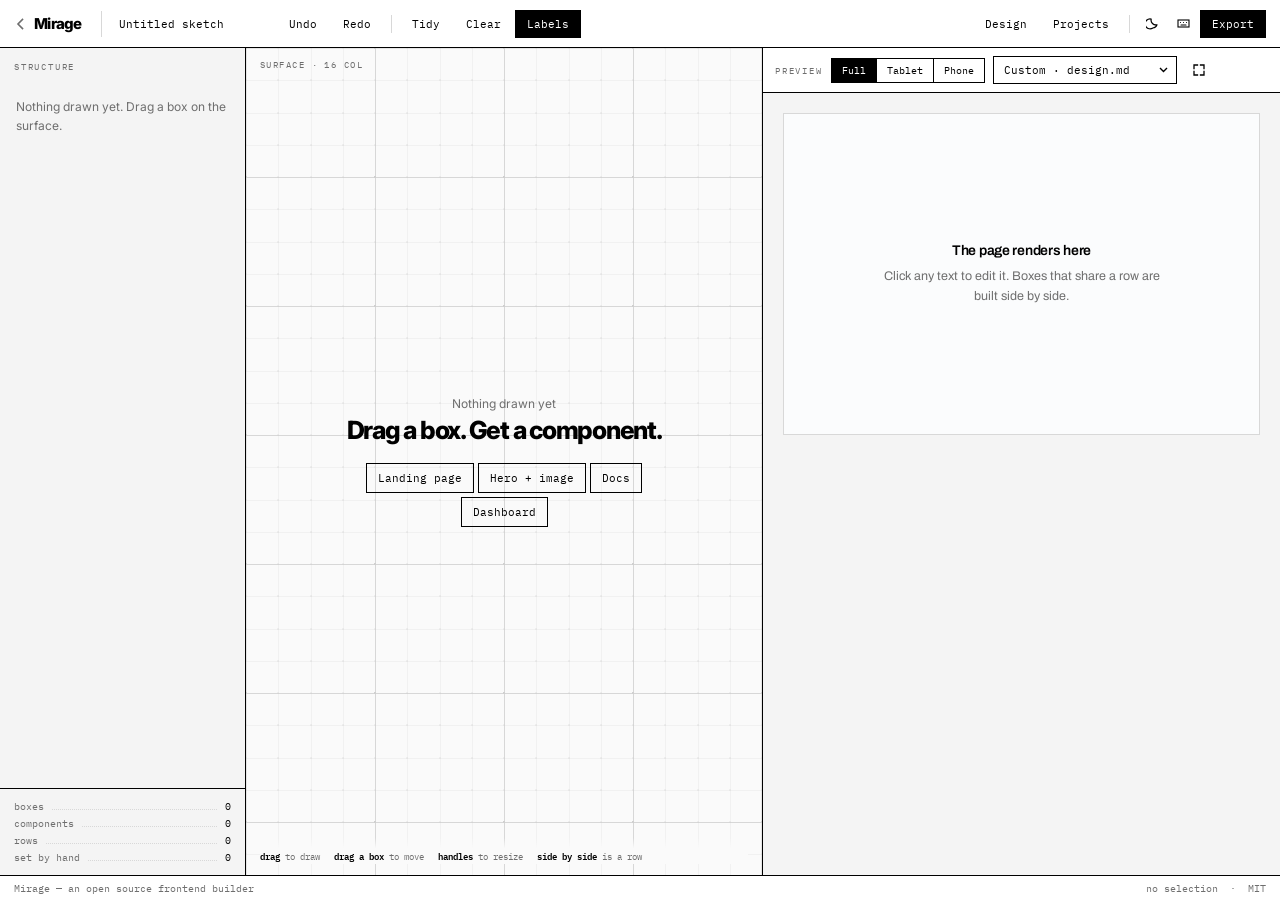
==== commit fbd1ef37: "Remove AI button from mirage index.html Removed AI button from the interface." ====
--- a/mirage/index.html
+++ b/mirage/index.html
@@ -35,10 +35,6 @@
   </div>
 
   <div class="grp end">
-    <button class="btn ai" id="bAI">
-      <svg width="12" height="12" viewBox="0 0 12 12" fill="none" aria-hidden="true"><path d="M6 .8l1.4 3.3L10.8 5.5 7.4 6.9 6 10.2 4.6 6.9 1.2 5.5l3.4-1.4z" fill="currentColor"/></svg>
-      AI
-    </button>
     <button class="btn" id="bDesign">Design</button>
     <button class="btn" id="bProjects">Projects</button>
     <span class="rule"></span>
